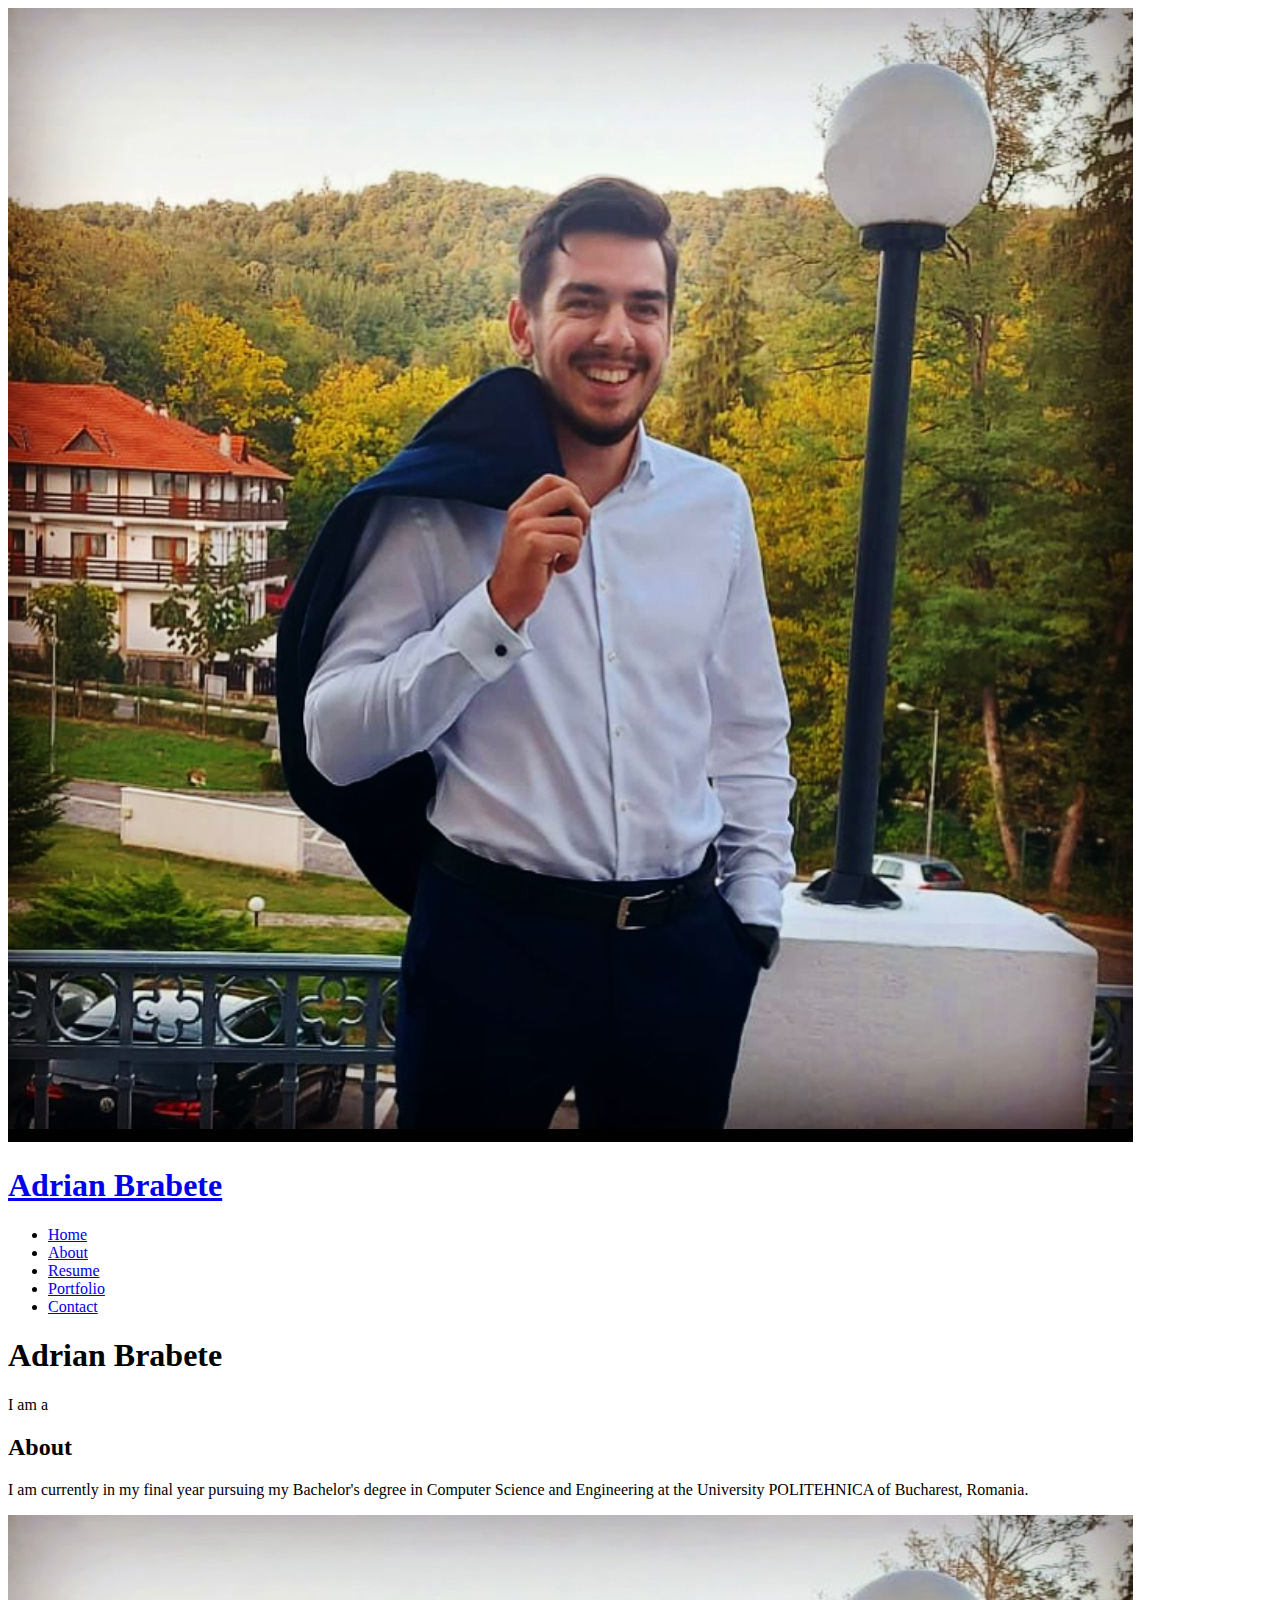
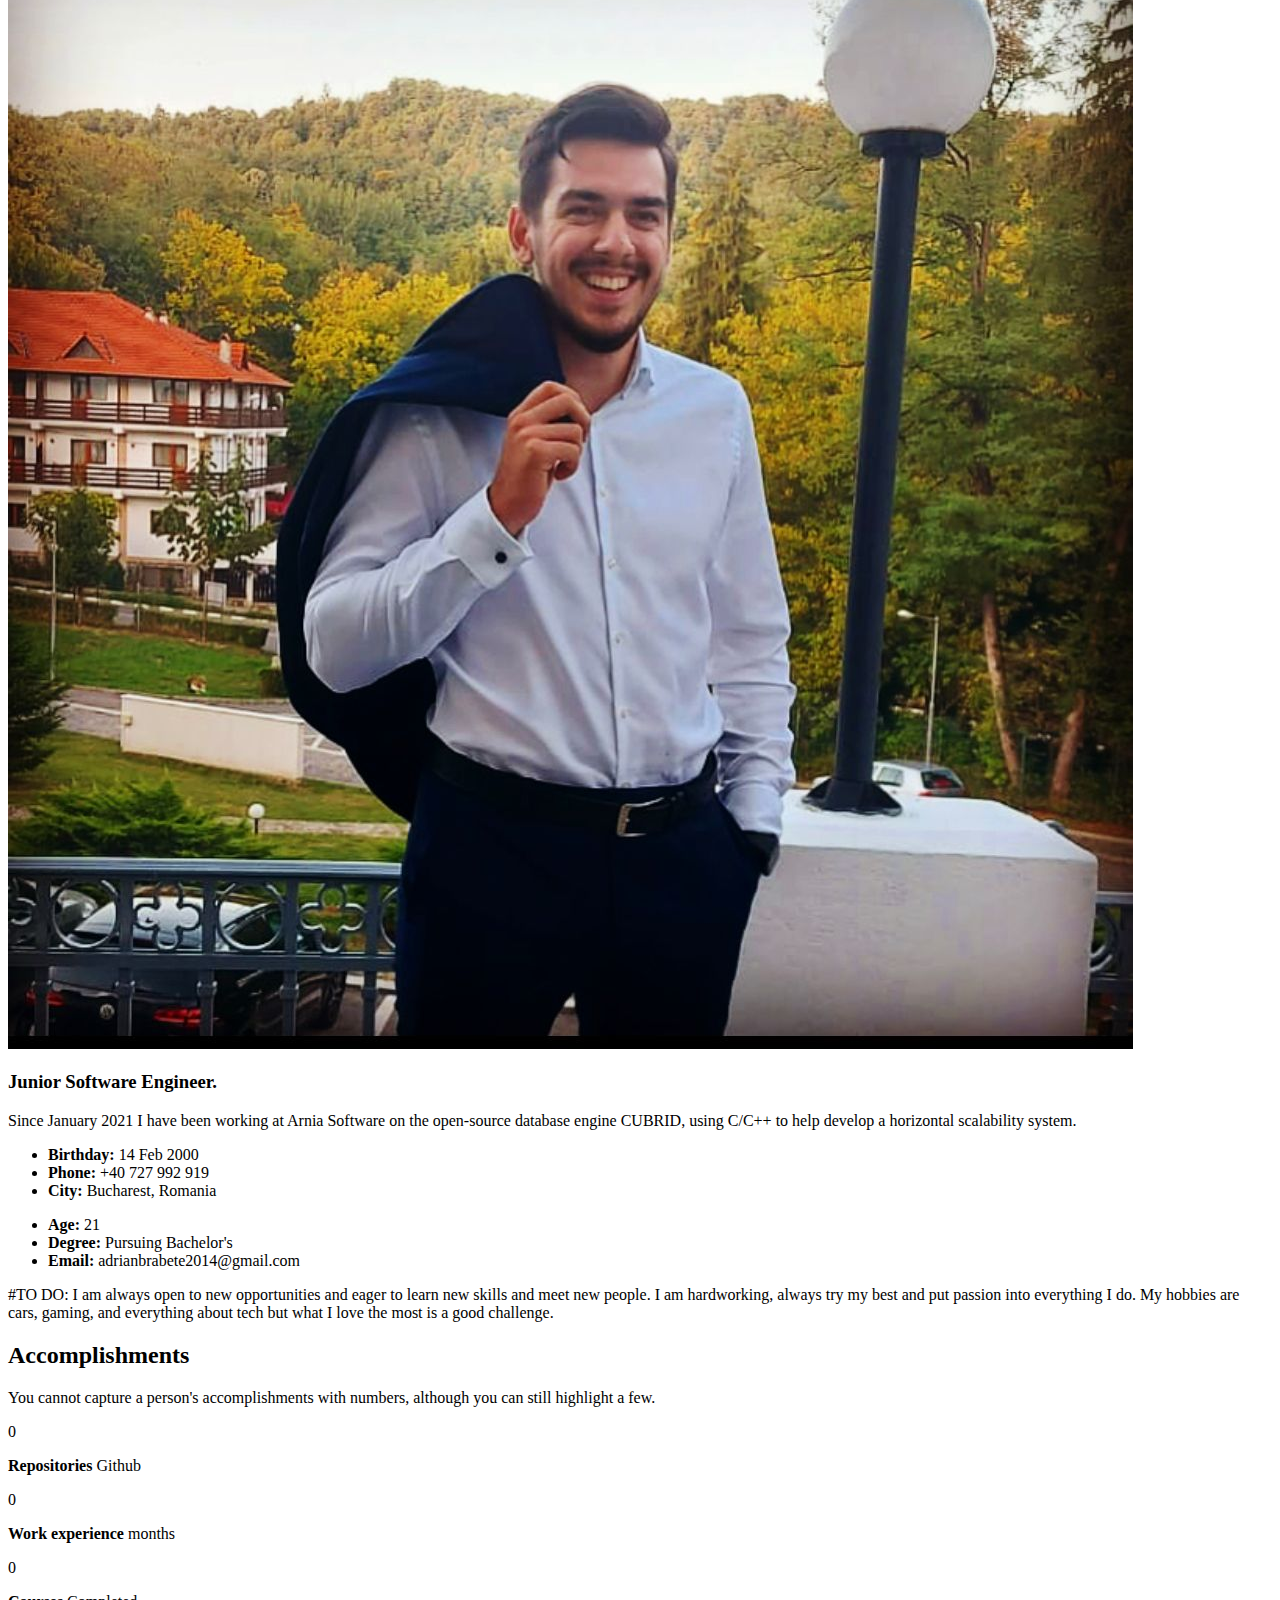
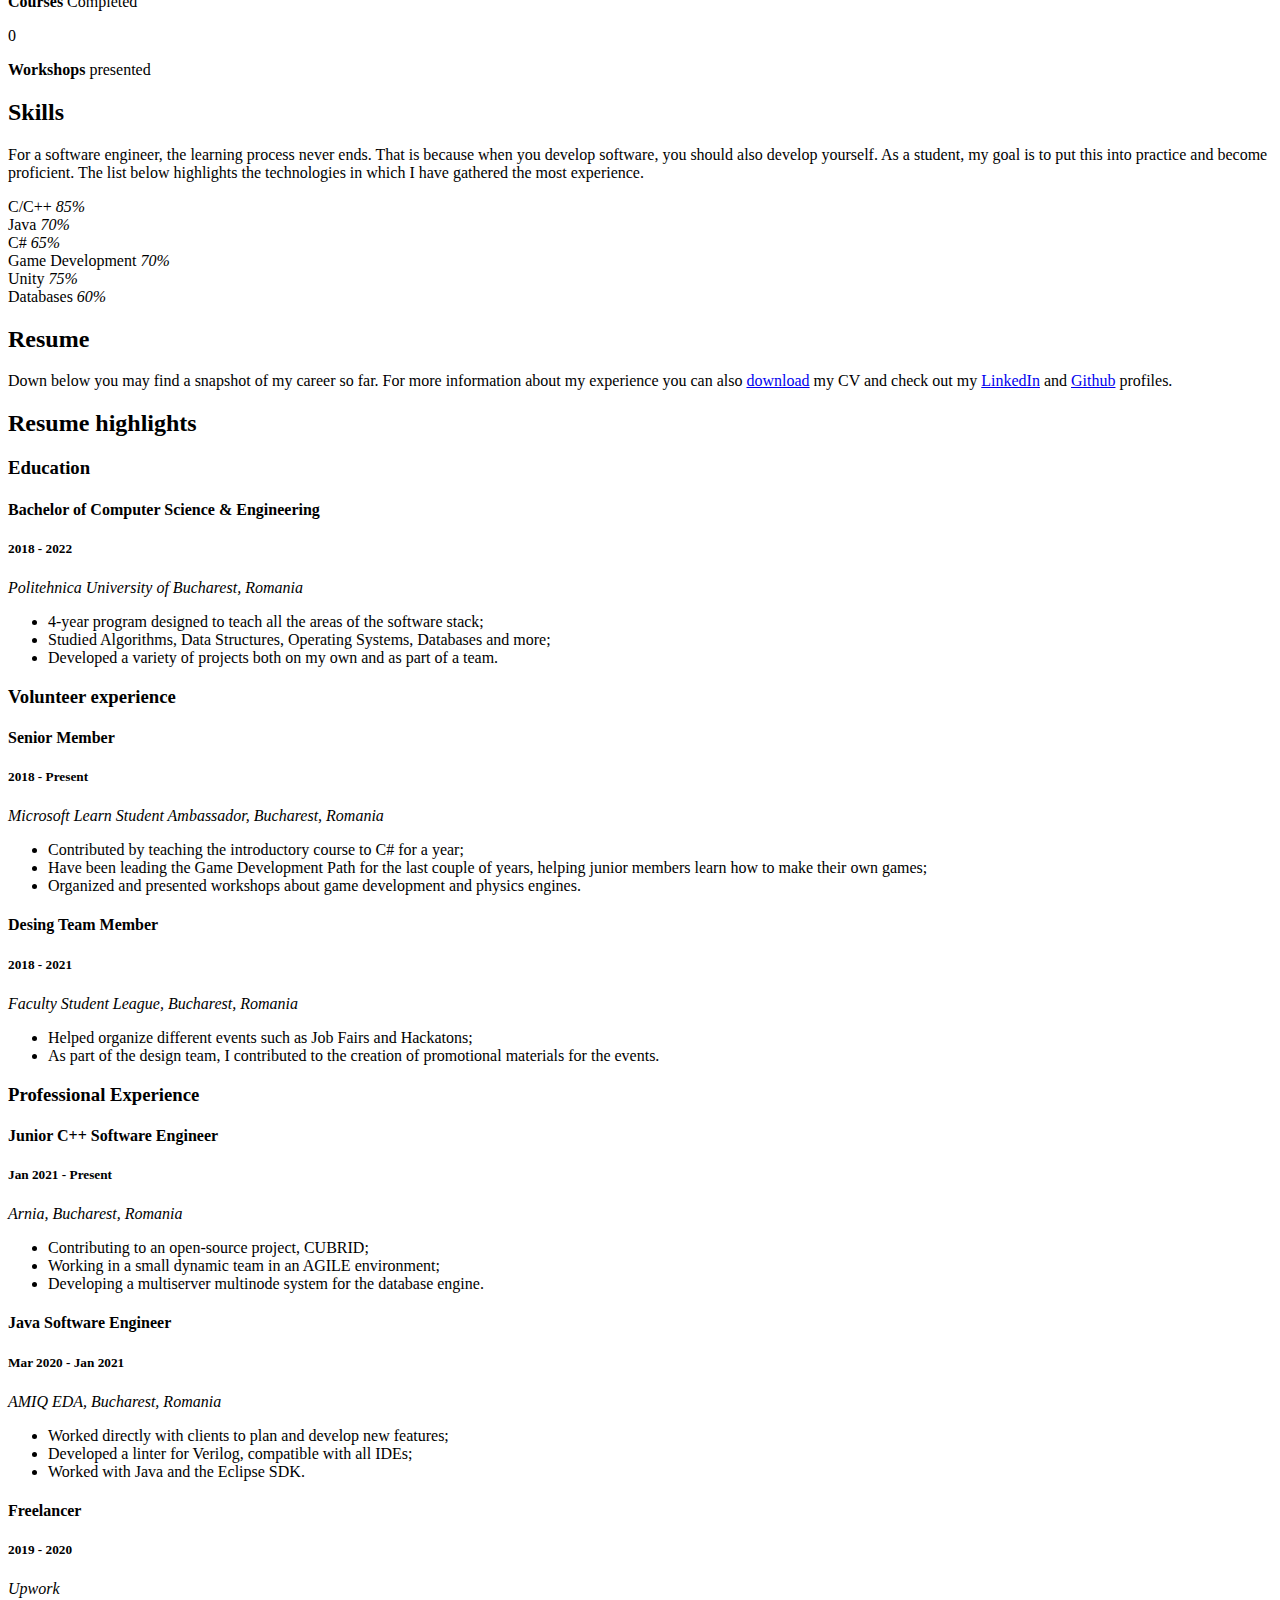
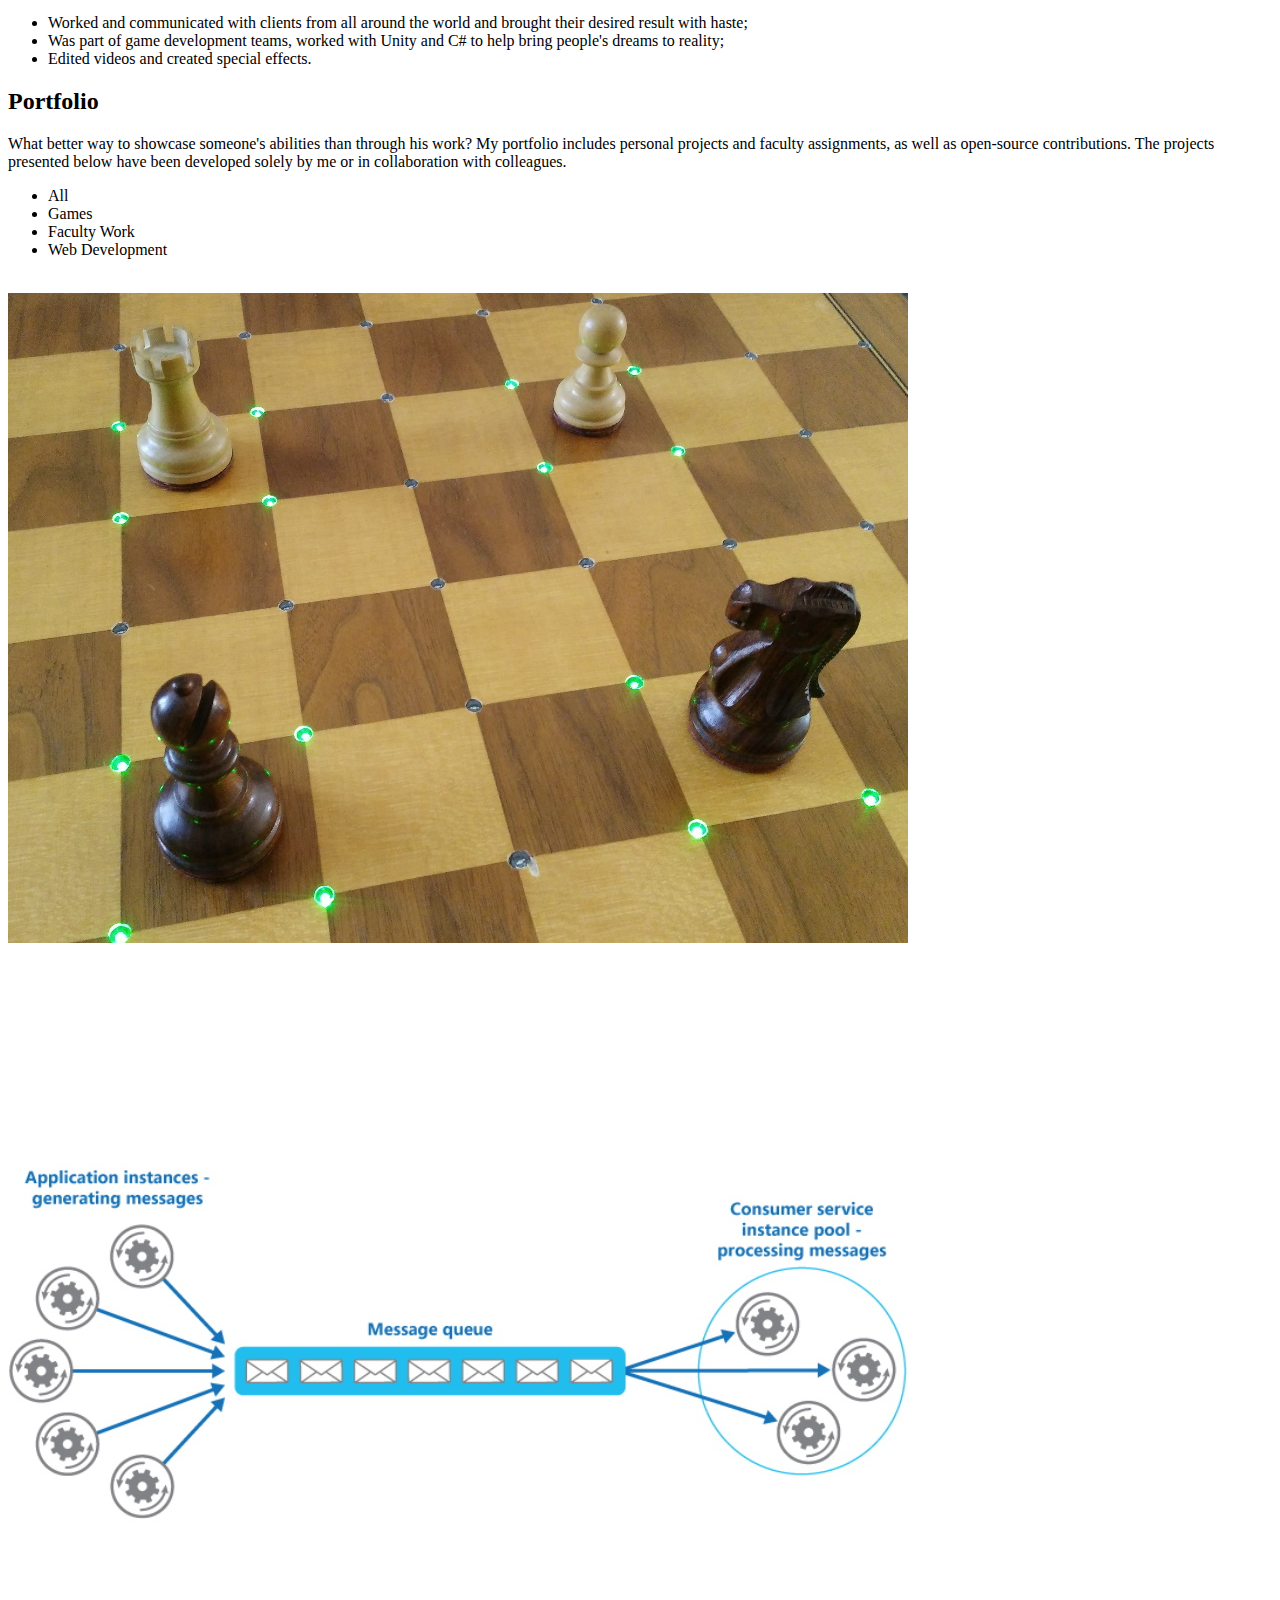
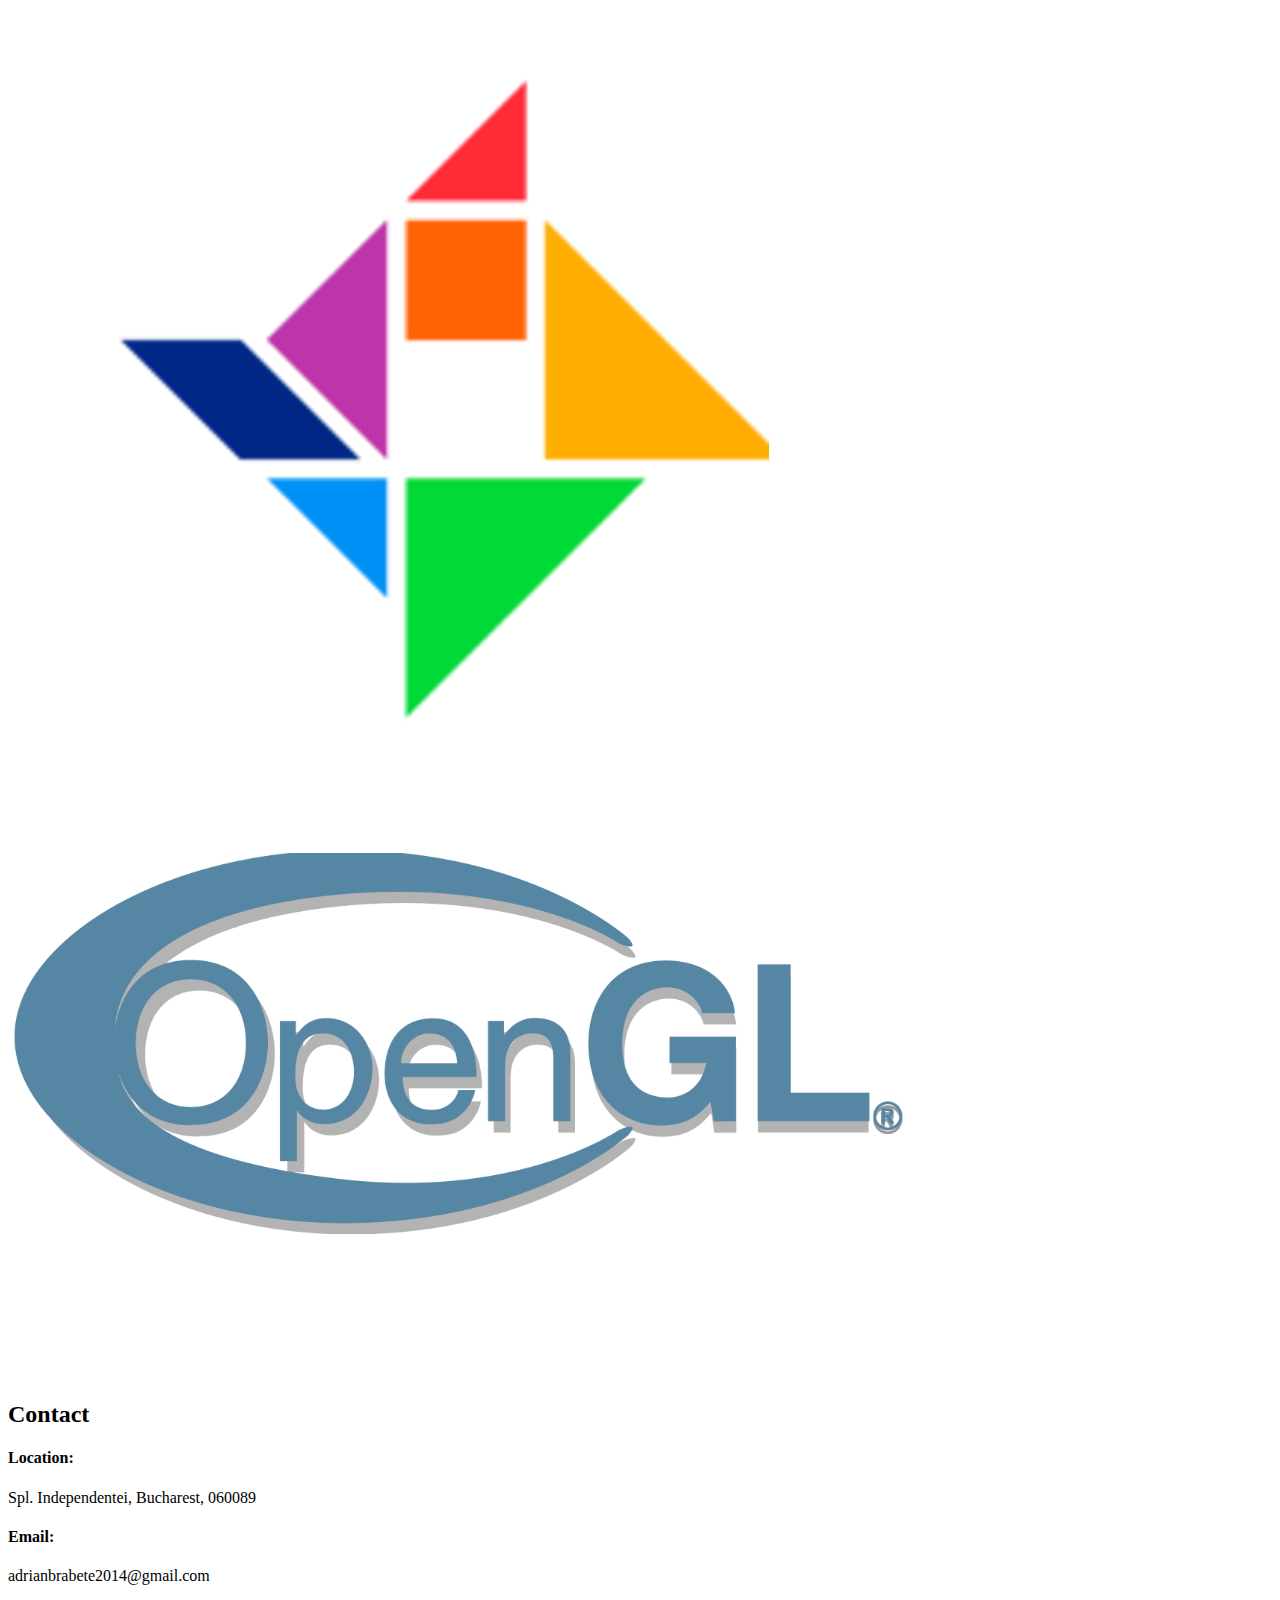
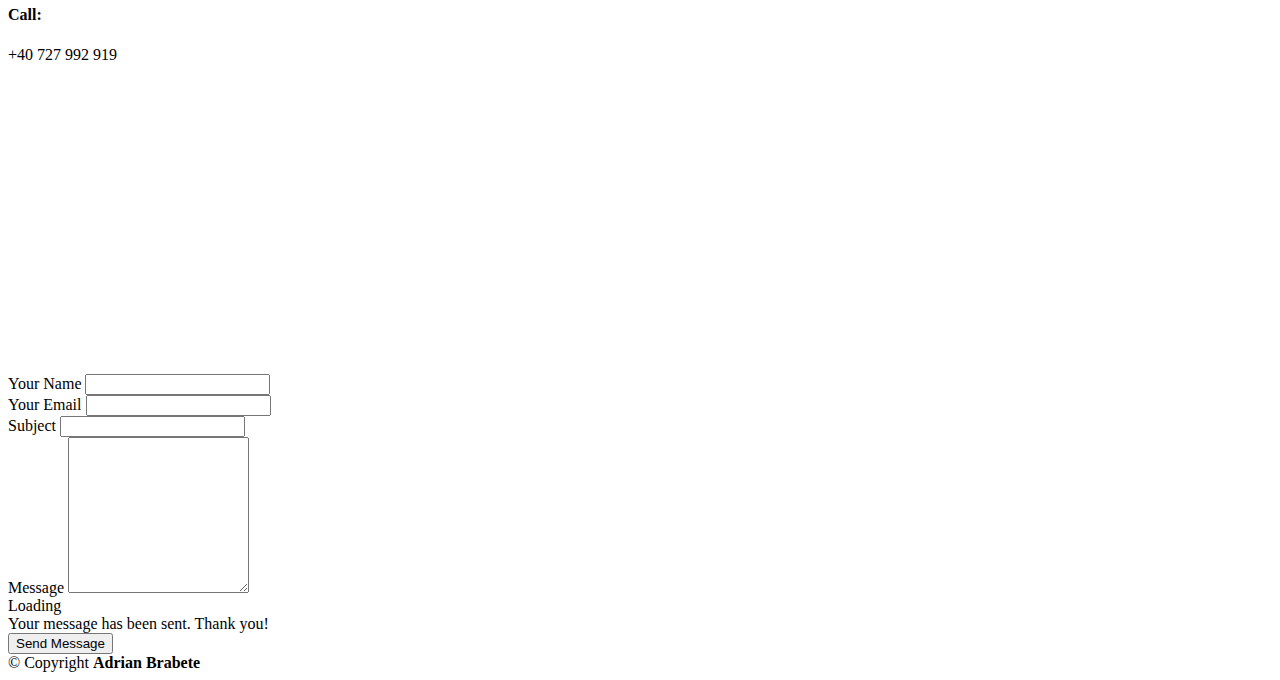
==== index.html @ 3d40b178 "fixed texts and changed email in contact section" ====
<!DOCTYPE html>
<html lang="en">

<head>
  <meta charset="utf-8">
  <meta content="width=device-width, initial-scale=1.0" name="viewport">

  <title>Adrian Brabete</title>
  <meta content="" name="description">
  <meta content="Adrian Brabete" name="keywords">

  <!-- Favicons -->
  <link href="assets/img/favicon.png" rel="icon">
  <link href="assets/img/apple-touch-icon.png" rel="apple-touch-icon">

  <!-- Google Fonts -->
  <link
    href="https://fonts.googleapis.com/css?family=Open+Sans:300,300i,400,400i,600,600i,700,700i|Raleway:300,300i,400,400i,500,500i,600,600i,700,700i|Poppins:300,300i,400,400i,500,500i,600,600i,700,700i"
    rel="stylesheet">

  <!-- Vendor CSS Files -->
  <link href="assets/vendor/aos/aos.css" rel="stylesheet">
  <link href="assets/vendor/bootstrap/css/bootstrap.min.css" rel="stylesheet">
  <link href="assets/vendor/bootstrap-icons/bootstrap-icons.css" rel="stylesheet">
  <link href="assets/vendor/boxicons/css/boxicons.min.css" rel="stylesheet">
  <link href="assets/vendor/glightbox/css/glightbox.min.css" rel="stylesheet">
  <link href="assets/vendor/swiper/swiper-bundle.min.css" rel="stylesheet">

  <!-- Template Main CSS File -->
  <link href="assets/css/style.css" rel="stylesheet">

  <!-- =======================================================
  * Template Name: iPortfolio - v3.3.0
  * Template URL: https://bootstrapmade.com/iportfolio-bootstrap-portfolio-websites-template/
  * Author: BootstrapMade.com
  * License: https://bootstrapmade.com/license/
  ======================================================== -->
</head>

<body>

  <!-- ======= Mobile nav toggle button ======= -->
  <i class="bi bi-list mobile-nav-toggle d-xl-none"></i>

  <!-- ======= Header ======= -->
  <header id="header">
    <div class="d-flex flex-column">

      <div class="profile">
        <img src="assets/img/profile_2.jpeg" alt="" class="img-fluid rounded-circle">
        <h1 class="text-light"><a href="index.html">Adrian Brabete</a></h1>
        <div class="social-links mt-3 text-center">
          <a href="https://www.youtube.com/channel/UCytnobqCagu2CzGz-PeX3Ag" class="youtube"><i
              class="bx bxl-youtube"></i></a>
          <a href="https://github.com/SexySparrow" class="Github"><i class="bx bxl-github"></i></a>
          <a href="https://www.linkedin.com/in/adrian-brabete/" class="linkedin"><i class="bx bxl-linkedin"></i></a>
        </div>
      </div>

      <nav id="navbar" class="nav-menu navbar">
        <ul>
          <li><a href="#hero" class="nav-link scrollto active"><i class="bx bx-home"></i> <span>Home</span></a></li>
          <li><a href="#about" class="nav-link scrollto"><i class="bx bx-user"></i> <span>About</span></a></li>
          <li><a href="#resume" class="nav-link scrollto"><i class="bx bx-file-blank"></i> <span>Resume</span></a></li>
          <li><a href="#portfolio" class="nav-link scrollto"><i class="bx bx-book-content"></i>
              <span>Portfolio</span></a></li>
          <li><a href="#contact" class="nav-link scrollto"><i class="bx bx-envelope"></i> <span>Contact</span></a></li>
        </ul>
      </nav><!-- .nav-menu -->
    </div>
  </header><!-- End Header -->

  <!-- ======= Hero Section ======= -->
  <section id="hero" class="d-flex flex-column justify-content-center align-items-center">
    <div class="hero-container" data-aos="fade-in">
      <h1>Adrian Brabete</h1>
      <p>I am a <span class="typed"
          data-typed-items="Software Engineer, Game Developer, Freelancer, Student, Microsoft Learn Student Ambassador"></span>
      </p>
    </div>
  </section><!-- End Hero -->

  <main id="main">

    <!-- ======= About Section ======= -->
    <section id="about" class="about">
      <div class="container">

        <div class="section-title">
          <h2>About</h2>
          <p>I am currently in my final year pursuing my Bachelor's degree in Computer Science and Engineering at the
            University POLITEHNICA of Bucharest, Romania.</p>
        </div>

        <div class="row">
          <div class="col-lg-4" data-aos="fade-right">
            <img src="assets/img/profile_2.jpeg" class="img-fluid" alt="">
          </div>
          <div class="col-lg-8 pt-4 pt-lg-0 content" data-aos="fade-left">
            <h3>Junior Software Engineer.</h3>
            <p class="fst-italic">
              Since January 2021 I have been working at Arnia Software on the open-source database engine CUBRID, using
              C/C++ to help develop a horizontal scalability system.
            </p>
            <div class="row">
              <div class="col-lg-6">
                <ul>
                  <li><i class="bi bi-chevron-right"></i> <strong>Birthday:</strong> <span>14 Feb 2000</span></li>
                  <li><i class="bi bi-chevron-right"></i> <strong>Phone:</strong> <span>+40 727 992 919</span></li>
                  <li><i class="bi bi-chevron-right"></i> <strong>City:</strong> <span>Bucharest, Romania</span></li>
                </ul>
              </div>
              <div class="col-lg-6">
                <ul>
                  <li><i class="bi bi-chevron-right"></i> <strong>Age:</strong> <span>21</span></li>
                  <li><i class="bi bi-chevron-right"></i> <strong>Degree:</strong> <span>Pursuing Bachelor's</span></li>
                  <li><i class="bi bi-chevron-right"></i> <strong>Email:</strong>
                    <span>adrianbrabete2014@gmail.com</span>
                  </li>
                </ul>
              </div>
            </div>
            <p>
              #TO DO: I am always open to new opportunities and eager to learn new skills and meet new people. I am
              hardworking,
              always try my best and put passion into everything I do. My hobbies are cars, gaming, and everything about
              tech but what I love the most is a good challenge.
            </p>
          </div>
        </div>

      </div>
    </section><!-- End About Section -->

    <!-- ======= Facts Section ======= -->
    <section id="facts" class="facts">
      <div class="container">

        <div class="section-title">
          <h2>Accomplishments</h2>
          <p>You cannot capture a person's accomplishments with numbers, although you can still highlight a few.</p>
        </div>

        <div class="row no-gutters">

          <div class="col-lg-3 col-md-6 d-md-flex align-items-md-stretch" data-aos="fade-up">
            <div class="count-box">
              <i class="bi bi-github"></i>
              <span data-purecounter-start="0" data-purecounter-end="21" data-purecounter-duration="100"
                class="purecounter"></span>
              <p><strong>Repositories</strong> Github</p>
            </div>
          </div>

          <div class="col-lg-3 col-md-6 d-md-flex align-items-md-stretch" data-aos="fade-up" data-aos-delay="100">
            <div class="count-box">
              <i class="bi bi-laptop"></i>
              <span data-purecounter-start="0" data-purecounter-end="20" data-purecounter-duration="10"
                class="purecounter"></span>
              <p><strong>Work experience</strong> months</p>
            </div>
          </div>

          <div class="col-lg-3 col-md-6 d-md-flex align-items-md-stretch" data-aos="fade-up" data-aos-delay="200">
            <div class="count-box">
              <i class="bi bi-paperclip"></i>
              <span data-purecounter-start="0" data-purecounter-end="22" data-purecounter-duration="10"
                class="purecounter"></span>
              <p><strong>Courses</strong> Completed</p>
            </div>
          </div>

          <div class="col-lg-3 col-md-6 d-md-flex align-items-md-stretch" data-aos="fade-up" data-aos-delay="300">
            <div class="count-box">
              <i class="bi bi-people"></i>
              <span data-purecounter-start="0" data-purecounter-end="3" data-purecounter-duration="100"
                class="purecounter"></span>
              <p><strong>Workshops</strong> presented</p>
            </div>
          </div>

        </div>

      </div>
    </section><!-- End Facts Section -->

    <!-- ======= Skills Section ======= -->
    <section id="skills" class="skills section-bg">
      <div class="container">

        <div class="section-title">
          <h2>Skills</h2>
          <p>For a software engineer, the learning process never ends. That is because when you develop software,
            you should also develop yourself. As a student, my goal is to put this into practice and become proficient.
            The list below highlights the technologies in which I have gathered the most experience.</p>
        </div>

        <div class="row skills-content">

          <div class="col-lg-6" data-aos="fade-up">

            <div class="progress">
              <span class="skill">C/C++ <i class="val">85%</i></span>
              <div class="progress-bar-wrap">
                <div class="progress-bar" role="progressbar" aria-valuenow="85" aria-valuemin="0" aria-valuemax="100">
                </div>
              </div>
            </div>

            <div class="progress">
              <span class="skill">Java <i class="val">70%</i></span>
              <div class="progress-bar-wrap">
                <div class="progress-bar" role="progressbar" aria-valuenow="70" aria-valuemin="0" aria-valuemax="100">
                </div>
              </div>
            </div>

            <div class="progress">
              <span class="skill">C# <i class="val">65%</i></span>
              <div class="progress-bar-wrap">
                <div class="progress-bar" role="progressbar" aria-valuenow="65" aria-valuemin="0" aria-valuemax="100">
                </div>
              </div>
            </div>

          </div>

          <div class="col-lg-6" data-aos="fade-up" data-aos-delay="100">

            <div class="progress">
              <span class="skill">Game Development <i class="val">70%</i></span>
              <div class="progress-bar-wrap">
                <div class="progress-bar" role="progressbar" aria-valuenow="70" aria-valuemin="0" aria-valuemax="100">
                </div>
              </div>
            </div>

            <div class="progress">
              <span class="skill">Unity <i class="val">75%</i></span>
              <div class="progress-bar-wrap">
                <div class="progress-bar" role="progressbar" aria-valuenow="75" aria-valuemin="0" aria-valuemax="100">
                </div>
              </div>
            </div>

            <div class="progress">
              <span class="skill">Databases <i class="val">60%</i></span>
              <div class="progress-bar-wrap">
                <div class="progress-bar" role="progressbar" aria-valuenow="60" aria-valuemin="0" aria-valuemax="100">
                </div>
              </div>
            </div>

          </div>

        </div>

      </div>
    </section><!-- End Skills Section -->

    <!-- ======= Resume Section ======= -->
    <section id="resume" class="resume">
      <div class="container">

        <div class="section-title">
          <h2>Resume</h2>
          <p>Down below you may find a snapshot of my career so far. For more information about my experience you can
            also <a
              href="assets/documents/Brabete_Adrian_Resume.pdf">download</a>
            my CV and check out my <a href="https://www.linkedin.com/in/adrian-brabete/">LinkedIn</a> and <a
              href="https://github.com/SexySparrow">Github</a> profiles. </p>
        </div>

        <div class="section-title">
          <h2>Resume highlights</h2>
          <div class="row">
            <div class="col-lg-6" data-aos="fade-up">

              <h3 class="resume-title">Education</h3>
              <div class="resume-item">
                <h4>Bachelor of Computer Science &amp; Engineering</h4>
                <h5>2018 - 2022</h5>
                <p><em>Politehnica University of Bucharest, Romania</em></p>
                  <ul>
                    <li>4-year program designed to teach all the areas of the software stack;</li>
                    <li>Studied Algorithms, Data Structures, Operating Systems, Databases and more;</li>
                    <li>Developed a variety of projects both on my own and as part of a team.</li>
                  </ul>
              </div>

              <h3 class="resume-title">Volunteer experience</h3>
              <div class="resume-item">
                <h4>Senior Member</h4>
                <h5>2018 - Present</h5>
                <p><em>Microsoft Learn Student Ambassador, Bucharest, Romania</em></p>
                <ul>
                  <li>Contributed by teaching the introductory course to C# for a year;</li>
                  <li>Have been leading the Game Development Path for the last couple of years, helping junior members learn
                    how to make their own games;</li>
                  <li>Organized and presented workshops about game development and physics engines.</li>
                </ul>
              </div>
              <div class="resume-item">
                <h4>Desing Team Member</h4>
                <h5>2018 - 2021</h5>
                <p><em>Faculty Student League, Bucharest, Romania</em></p>
                <ul>
                  <li>Helped organize different events such as Job Fairs and Hackatons;
                  </li>
                  <li>As part of the design team, I contributed to the creation of promotional materials for the events.
                  </li>
                </ul>
              </div>
            </div>
            <div class="col-lg-6" data-aos="fade-up" data-aos-delay="100">
              <h3 class="resume-title">Professional Experience</h3>
              <div class="resume-item">
                <h4>Junior C++ Software Engineer</h4>
                <h5>Jan 2021 - Present</h5>
                <p><em>Arnia, Bucharest, Romania</em></p>
                <ul>
                  <li>Contributing to an open-source project, CUBRID; </li>
                  <li>Working in a small dynamic team in an AGILE environment; </li>
                  <li>Developing a multiserver multinode system for the database engine. </li>
                </ul>
              </div>
              <div class="resume-item">
                <h4>Java Software Engineer</h4>
                <h5>Mar 2020 - Jan 2021</h5>
                <p><em>AMIQ EDA, Bucharest, Romania</em></p>
                <ul>
                  <li>Worked directly with clients to plan and develop new features; </li>
                  <li>Developed a linter for Verilog, compatible with all IDEs;</li>
                  <li>Worked with Java and the Eclipse SDK. </li>
                </ul>
              </div>
              <div class="resume-item">
                <h4>Freelancer</h4>
                <h5>2019 - 2020</h5>
                <p><em>Upwork</em></p>
                <ul>
                  <li>Worked and communicated with clients from all around the world and brought their desired result with haste; </li>
                  <li>Was part of game development teams, worked with Unity and C# to help bring people's dreams to reality;</li>
                  <li>Edited videos and created special effects.</li>
                </ul>
              </div>
            </div>
          </div>
        </div>

      </div>
    </section><!-- End Resume Section -->

    <!-- ======= Portfolio Section ======= -->
    <section id="portfolio" class="portfolio section-bg">
      <div class="container">

        <div class="section-title">
          <h2>Portfolio</h2>
          <p>What better way to showcase someone's abilities than through his work?
             My portfolio includes personal projects and faculty assignments, as well as open-source contributions.
              The projects presented below have been developed solely by me or in collaboration with colleagues.</p>
        </div>

        <div class="row" data-aos="fade-up">
          <div class="col-lg-12 d-flex justify-content-center">
            <ul id="portfolio-flters">
              <li data-filter="*" class="filter-active">All</li>
              <li data-filter=".filter-game">Games</li>
              <li data-filter=".filter-faculty">Faculty Work</li>
              <li data-filter=".filter-web">Web Development</li>
            </ul>
          </div>
        </div>

        <div class="row portfolio-container" data-aos="fade-up" data-aos-delay="100">

          <div class="col-lg-4 col-md-6 portfolio-item filter-game">
            <div class="portfolio-wrap">
              <img src="assets/img/portfolio/portfolio-1.jpg" class="img-fluid" alt="">
              <div class="portfolio-links">
                <a href="https://github.com/SexySparrow/Stalingrad" title="Stalingrad Game, available on Github"><i
                    class="bx bxl-github"></i></a>
                <a href="stalingrad.html" title="More Details"><i class="bx bx-link"></i></a>
              </div>
            </div>
          </div>

          <div class="col-lg-4 col-md-6 portfolio-item filter-faculty">
            <div class="portfolio-wrap">
              <img src="assets/img/portfolio/portfolio-2.jpg" class="img-fluid" alt="">
              <div class="portfolio-links">
                <a href="https://github.com/SexySparrow/Chess-Bot" title="JAVA CHESS BOT, available on Github"><i
                    class="bx bxl-github"></i></a>
                <a href="java_chess.html" title="More Details"><i class="bx bx-link"></i></a>
              </div>
            </div>
          </div>

          <div class="col-lg-4 col-md-6 portfolio-item filter-faculty filter-game">
            <div class="portfolio-wrap">
              <img src="assets/img/portfolio/portfolio-3.jpg" class="img-fluid" alt="">
              <div class="portfolio-links">
                <a href="https://github.com/SexySparrow/FlappyBird" title="Flappy Bird, available on Github"><i
                    class="bx bxl-github"></i></a>
                <a href="Flappy Bird.html" title="More Details"><i class="bx bx-link"></i></a>
              </div>
            </div>
          </div>

          <div class="col-lg-4 col-md-6 portfolio-item filter-game filter-faculty">
            <div class="portfolio-wrap">
              <img src="assets/img/portfolio/portfolio-4.jpg" class="img-fluid" alt="">
              <div class="portfolio-links">
                <a href="https://github.com/SexySparrow/QuizGame" title="Quiz Game, available on Github"><i
                    class="bx bxl-github"></i></a>
                <a href="quiz_game.html" title="More Details"><i class="bx bx-link"></i></a>
              </div>
            </div>
          </div>

          <div class="col-lg-4 col-md-6 portfolio-item filter-faculty filter-web">
            <div class="portfolio-wrap">
              <img src="assets/img/portfolio/portfolio-5.jpg" class="img-fluid" alt="">
              <div class="portfolio-links">
                <a href="https://github.com/SexySparrow/HTTPLibraryClient"
                  title="HTTP Library Client, available on Github"><i class="bx bxl-github"></i></a>
                <a href="HTTP.html" title="More Details"><i class="bx bx-link"></i></a>
              </div>
            </div>
          </div>

          <div class="col-lg-4 col-md-6 portfolio-item filter-faculty filter-web">
            <div class="portfolio-wrap">
              <img src="assets/img/portfolio/portfolio-6.jpg" class="img-fluid" alt="">
              <div class="portfolio-links">
                <a href="https://github.com/SexySparrow/TCPSubscriberSystem"
                  title="TCP Subscriber, available on Github"><i class="bx bxl-github"></i></a>
                <a href="tcp-subscriber.html" title="More Details"><i class="bx bx-link"></i></a>
              </div>
            </div>
          </div>

          <div class="col-lg-4 col-md-6 portfolio-item filter-faculty">
            <div class="portfolio-wrap">
              <img src="assets/img/portfolio/portfolio-7.jpg" class="img-fluid" alt="">
              <div class="portfolio-links">
                <a href="https://github.com/SexySparrow/asc_tema1"
                  title="Multi Producer - Multi Consumer Marketplace, available on Github"><i
                    class="bx bxl-github"></i></a>
                <a href="mp-mc.html" title="More Details"><i class="bx bx-link"></i></a>
              </div>
            </div>
          </div>

          <div class="col-lg-4 col-md-6 portfolio-item filter-card">
            <div class="portfolio-wrap">
              <img src="assets/img/portfolio/portfolio-8.jpg" class="img-fluid" alt="">
              <div class="portfolio-links">
                <a href="https://github.com/CUBRID/cubrid" title="CUBRID, available on Github"><i
                    class="bx bxl-github"></i></a>
                <a href="cubrid.html" title="More Details"><i class="bx bx-link"></i></a>
              </div>
            </div>
          </div>

          <div class="col-lg-4 col-md-6 portfolio-item filter-game">
            <div class="portfolio-wrap">
              <img src="assets/img/portfolio/portfolio-9.jpg" class="img-fluid" alt="">
              <div class="portfolio-links">
                <a href="https://github.com/SexySparrow/OpenGL_Workshops_and_Games-main" title="OpenGL Games and Demos, available on Github"><i
                    class="bx bxl-github"></i></a>
                <a href="opengl.html" title="More Details"><i class="bx bx-link"></i></a>
              </div>
            </div>
          </div>

        </div>

      </div>
    </section><!-- End Portfolio Section -->

    <!-- ======= Contact Section ======= -->
    <section id="contact" class="contact">
      <div class="container">

        <div class="section-title">
          <h2>Contact</h2>
        </div>

        <div class="row" data-aos="fade-in">

          <div class="col-lg-5 d-flex align-items-stretch">
            <div class="info">
              <div class="address">
                <i class="bi bi-geo-alt"></i>
                <h4>Location:</h4>
                <p>Spl. Independentei, Bucharest, 060089</p>
              </div>

              <div class="email">
                <i class="bi bi-envelope"></i>
                <h4>Email:</h4>
                <p>adrianbrabete2014@gmail.com</p>
              </div>

              <div class="phone">
                <i class="bi bi-phone"></i>
                <h4>Call:</h4>
                <p>+40 727 992 919</p>
              </div>

              <iframe src="https://maps.google.com/maps?q=C%C4%83min%20P%205-6&t=&z=13&ie=UTF8&iwloc=&output=embed"
                frameborder="0" style="border:0; width: 100%; height: 290px;" allowfullscreen></iframe>
            </div>

          </div>

          <div class="col-lg-7 mt-5 mt-lg-0 d-flex align-items-stretch">
            <form action="forms/contact.php" method="post" role="form" class="php-email-form">
              <div class="row">
                <div class="form-group col-md-6">
                  <label for="name">Your Name</label>
                  <input type="text" name="name" class="form-control" id="name" required>
                </div>
                <div class="form-group col-md-6">
                  <label for="name">Your Email</label>
                  <input type="email" class="form-control" name="email" id="email" required>
                </div>
              </div>
              <div class="form-group">
                <label for="name">Subject</label>
                <input type="text" class="form-control" name="subject" id="subject" required>
              </div>
              <div class="form-group">
                <label for="name">Message</label>
                <textarea class="form-control" name="message" rows="10" required></textarea>
              </div>
              <div class="my-3">
                <div class="loading">Loading</div>
                <div class="error-message"></div>
                <div class="sent-message">Your message has been sent. Thank you!</div>
              </div>
              <div class="text-center"><button type="submit">Send Message</button></div>
            </form>
          </div>

        </div>

      </div>
    </section><!-- End Contact Section -->

  </main><!-- End #main -->

  <!-- ======= Footer ======= -->
  <footer id="footer">
    <div class="container">
      <div class="copyright">
        &copy; Copyright <strong><span>Adrian Brabete</span></strong>
      </div>
    </div>
  </footer><!-- End  Footer -->

  <a href="#" class="back-to-top d-flex align-items-center justify-content-center"><i
      class="bi bi-arrow-up-short"></i></a>

  <!-- Vendor JS Files -->
  <script src="assets/vendor/aos/aos.js"></script>
  <script src="assets/vendor/bootstrap/js/bootstrap.bundle.min.js"></script>
  <script src="assets/vendor/glightbox/js/glightbox.min.js"></script>
  <script src="assets/vendor/isotope-layout/isotope.pkgd.min.js"></script>
  <script src="assets/vendor/php-email-form/validate.js"></script>
  <script src="assets/vendor/purecounter/purecounter.js"></script>
  <script src="assets/vendor/swiper/swiper-bundle.min.js"></script>
  <script src="assets/vendor/typed.js/typed.min.js"></script>
  <script src="assets/vendor/waypoints/noframework.waypoints.js"></script>

  <!-- Template Main JS File -->
  <script src="assets/js/main.js"></script>

</body>

</html>
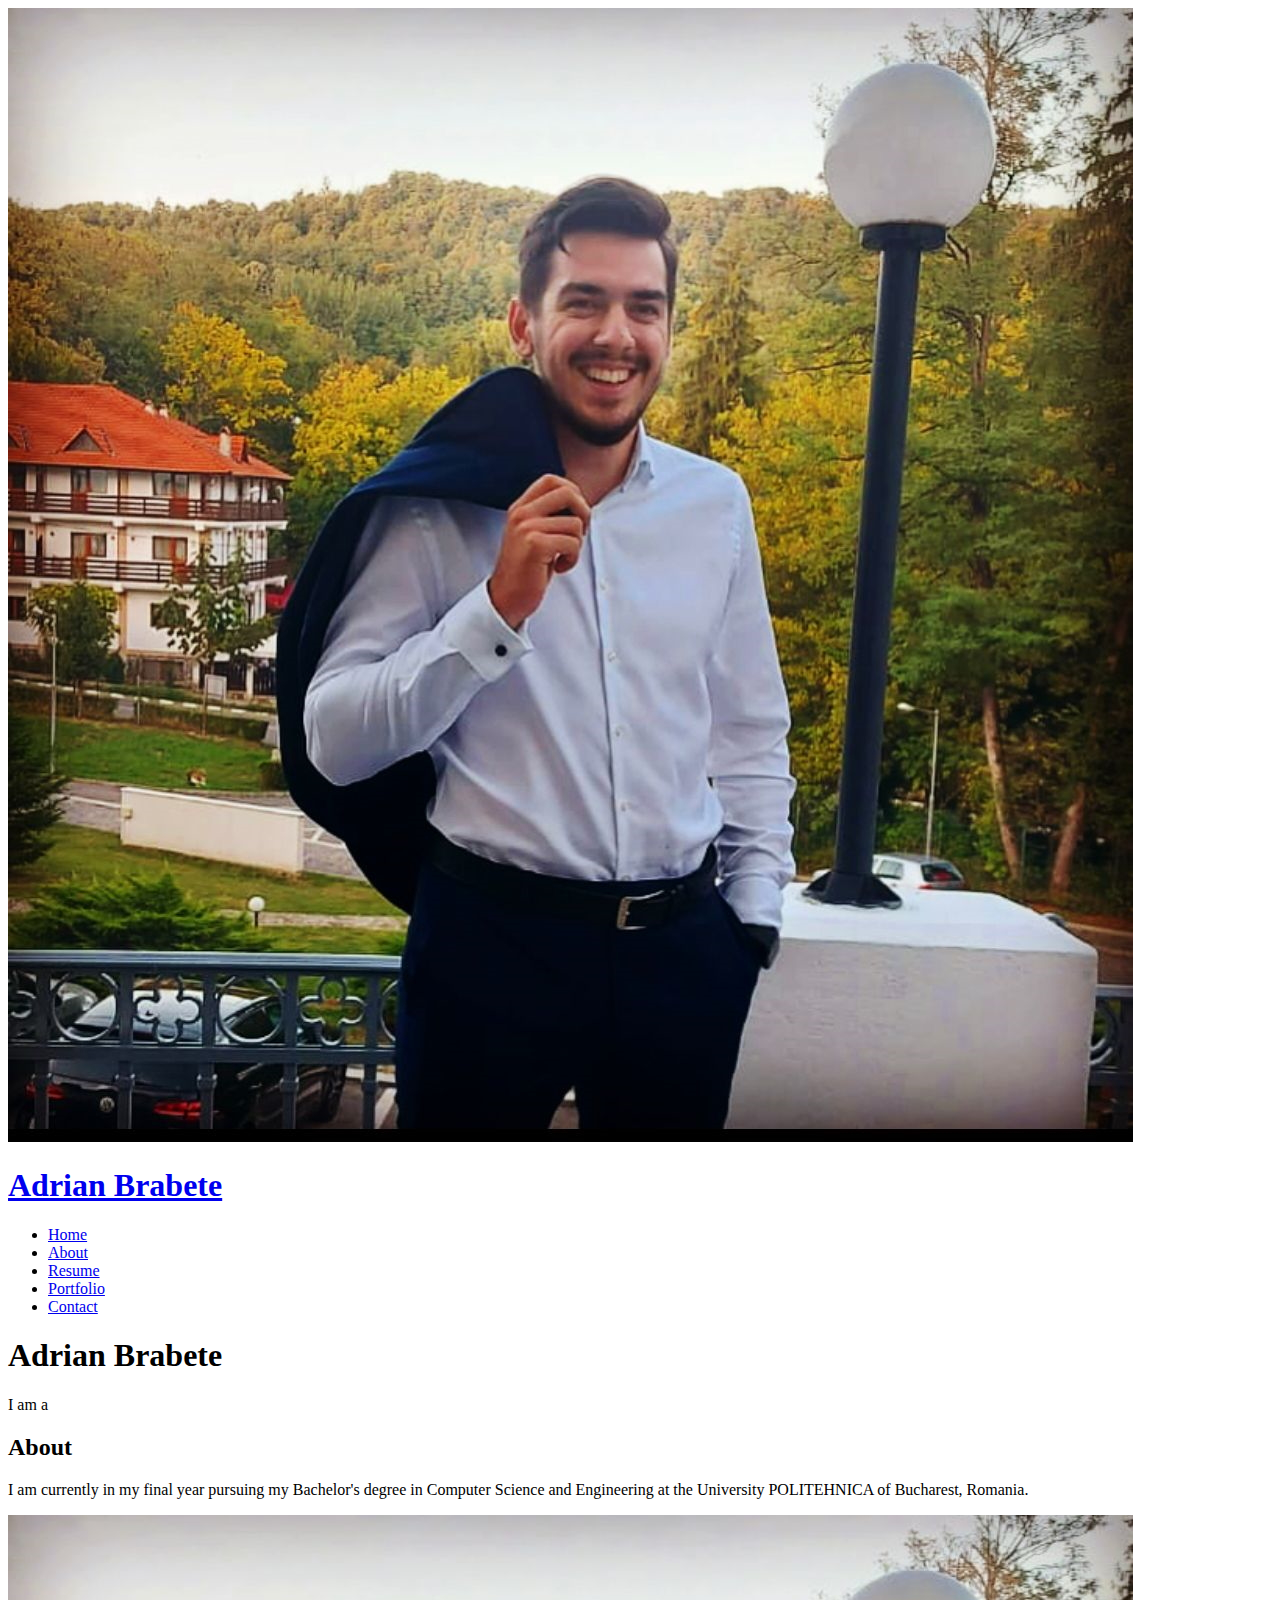
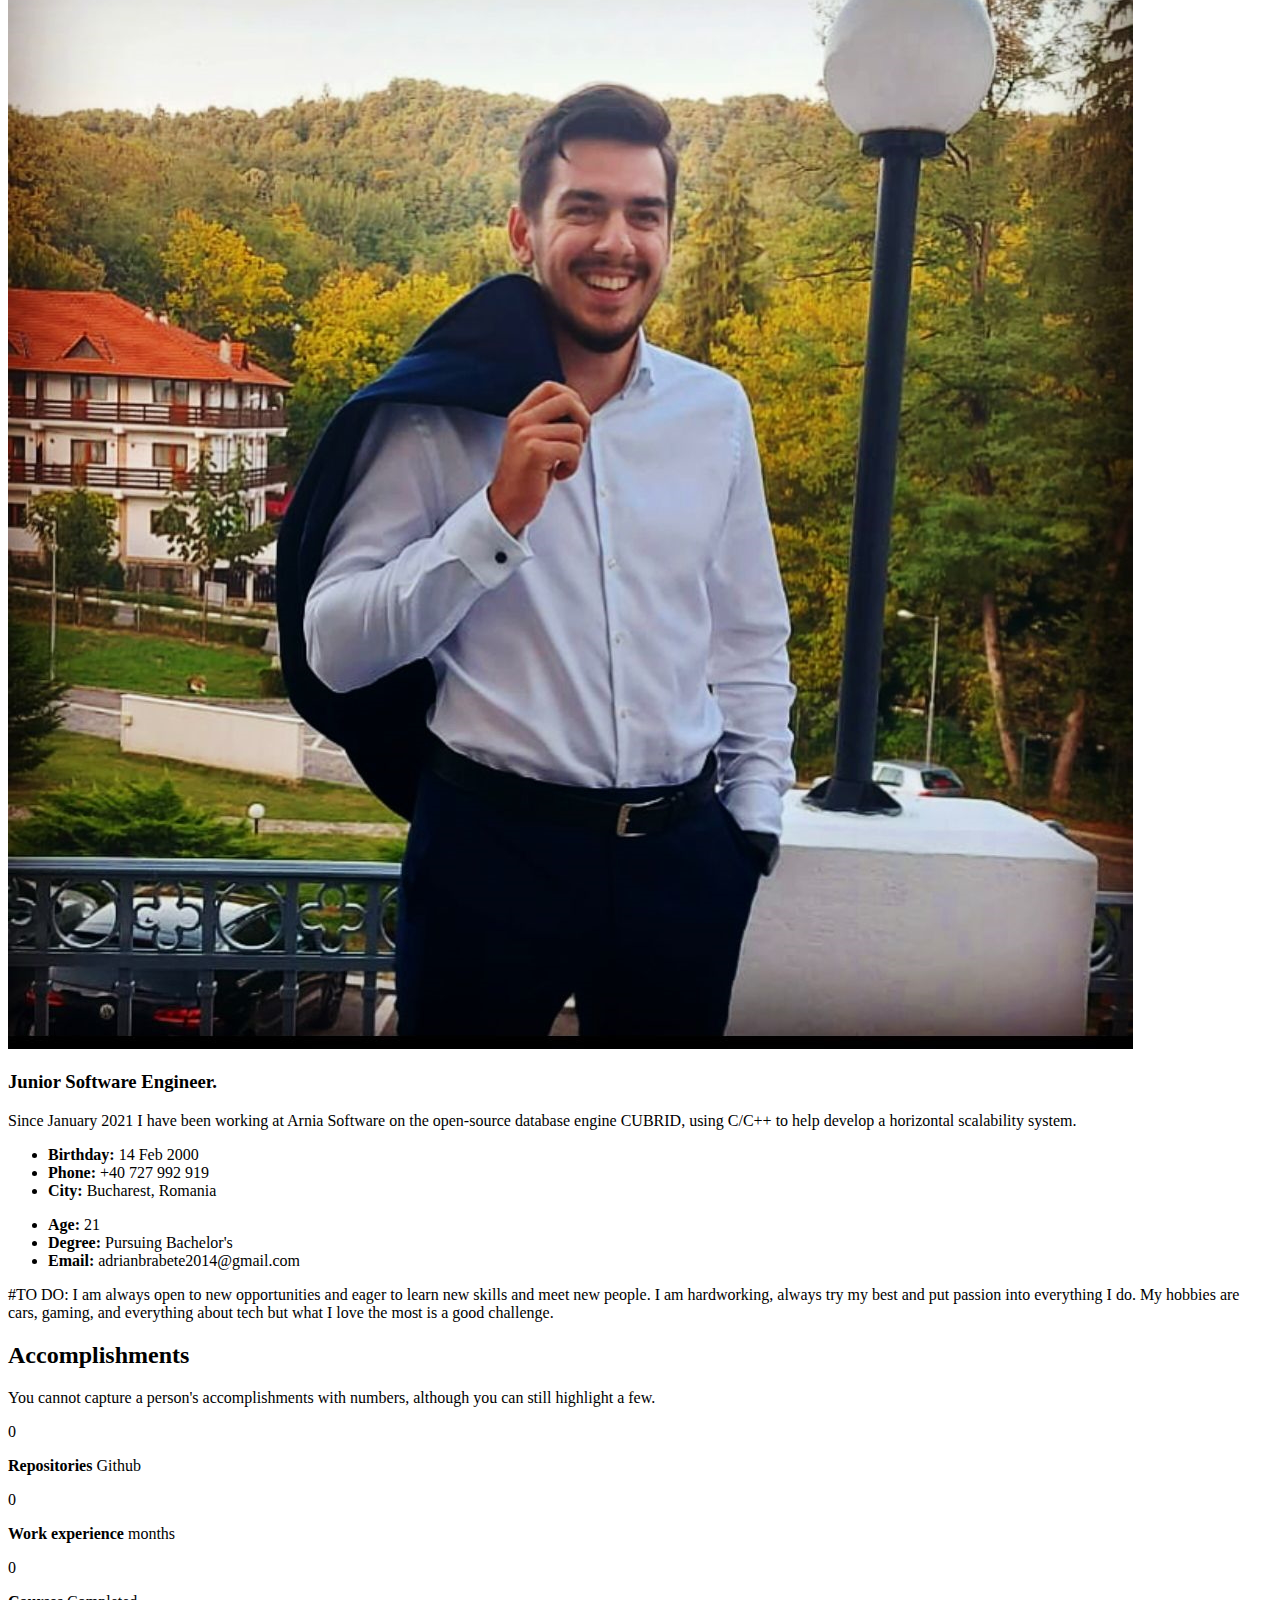
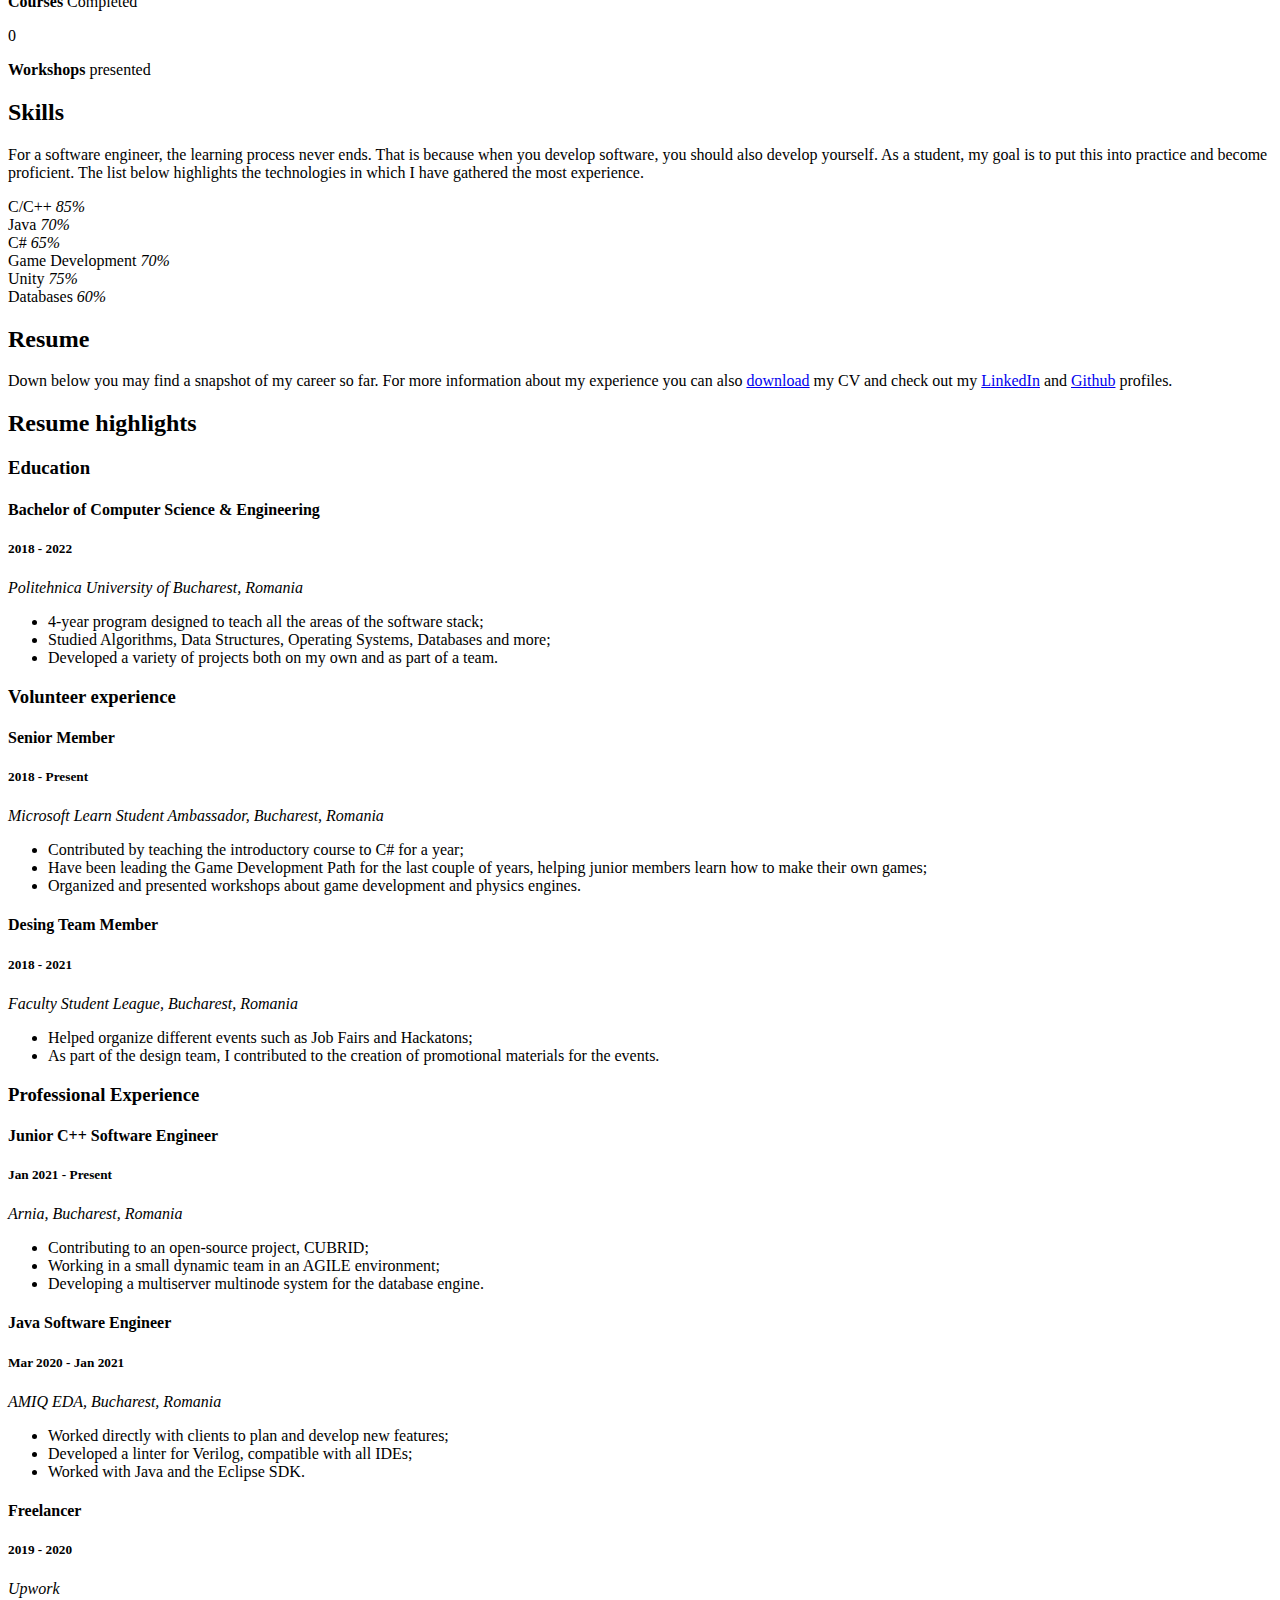
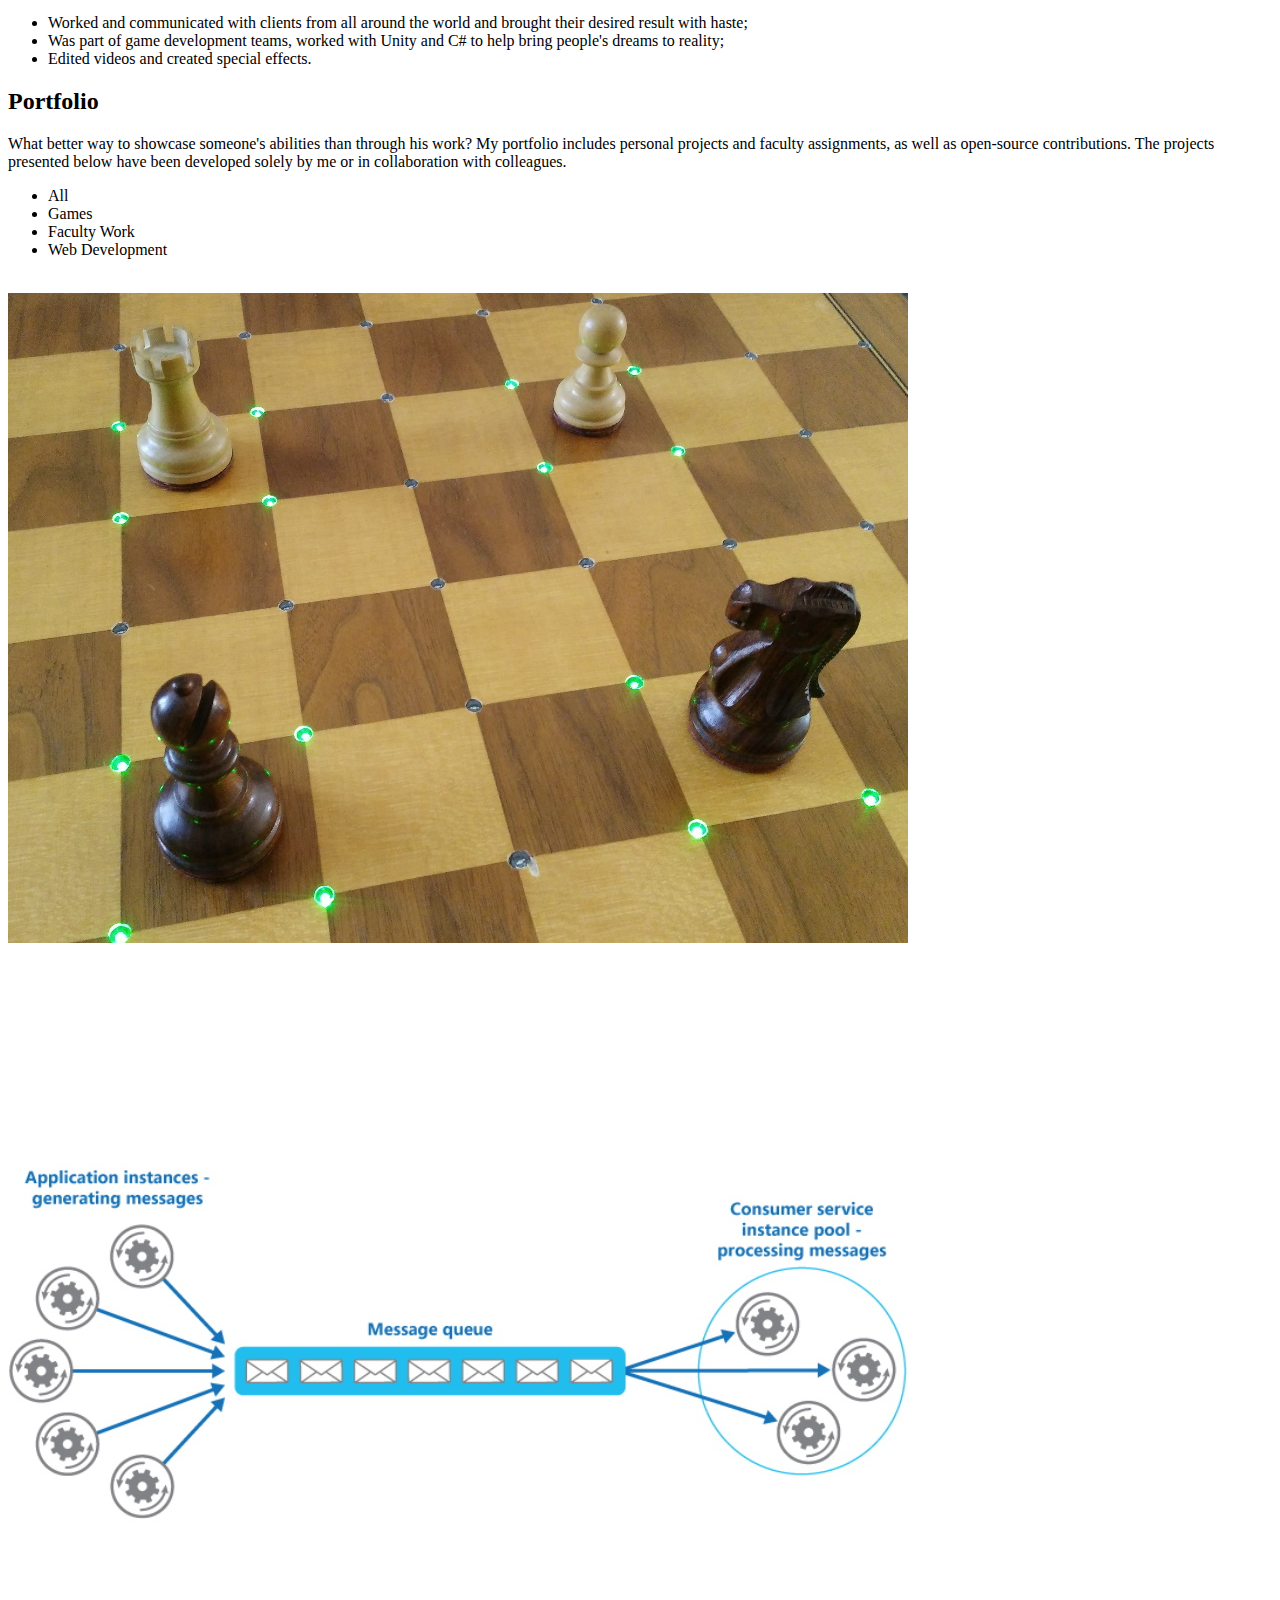
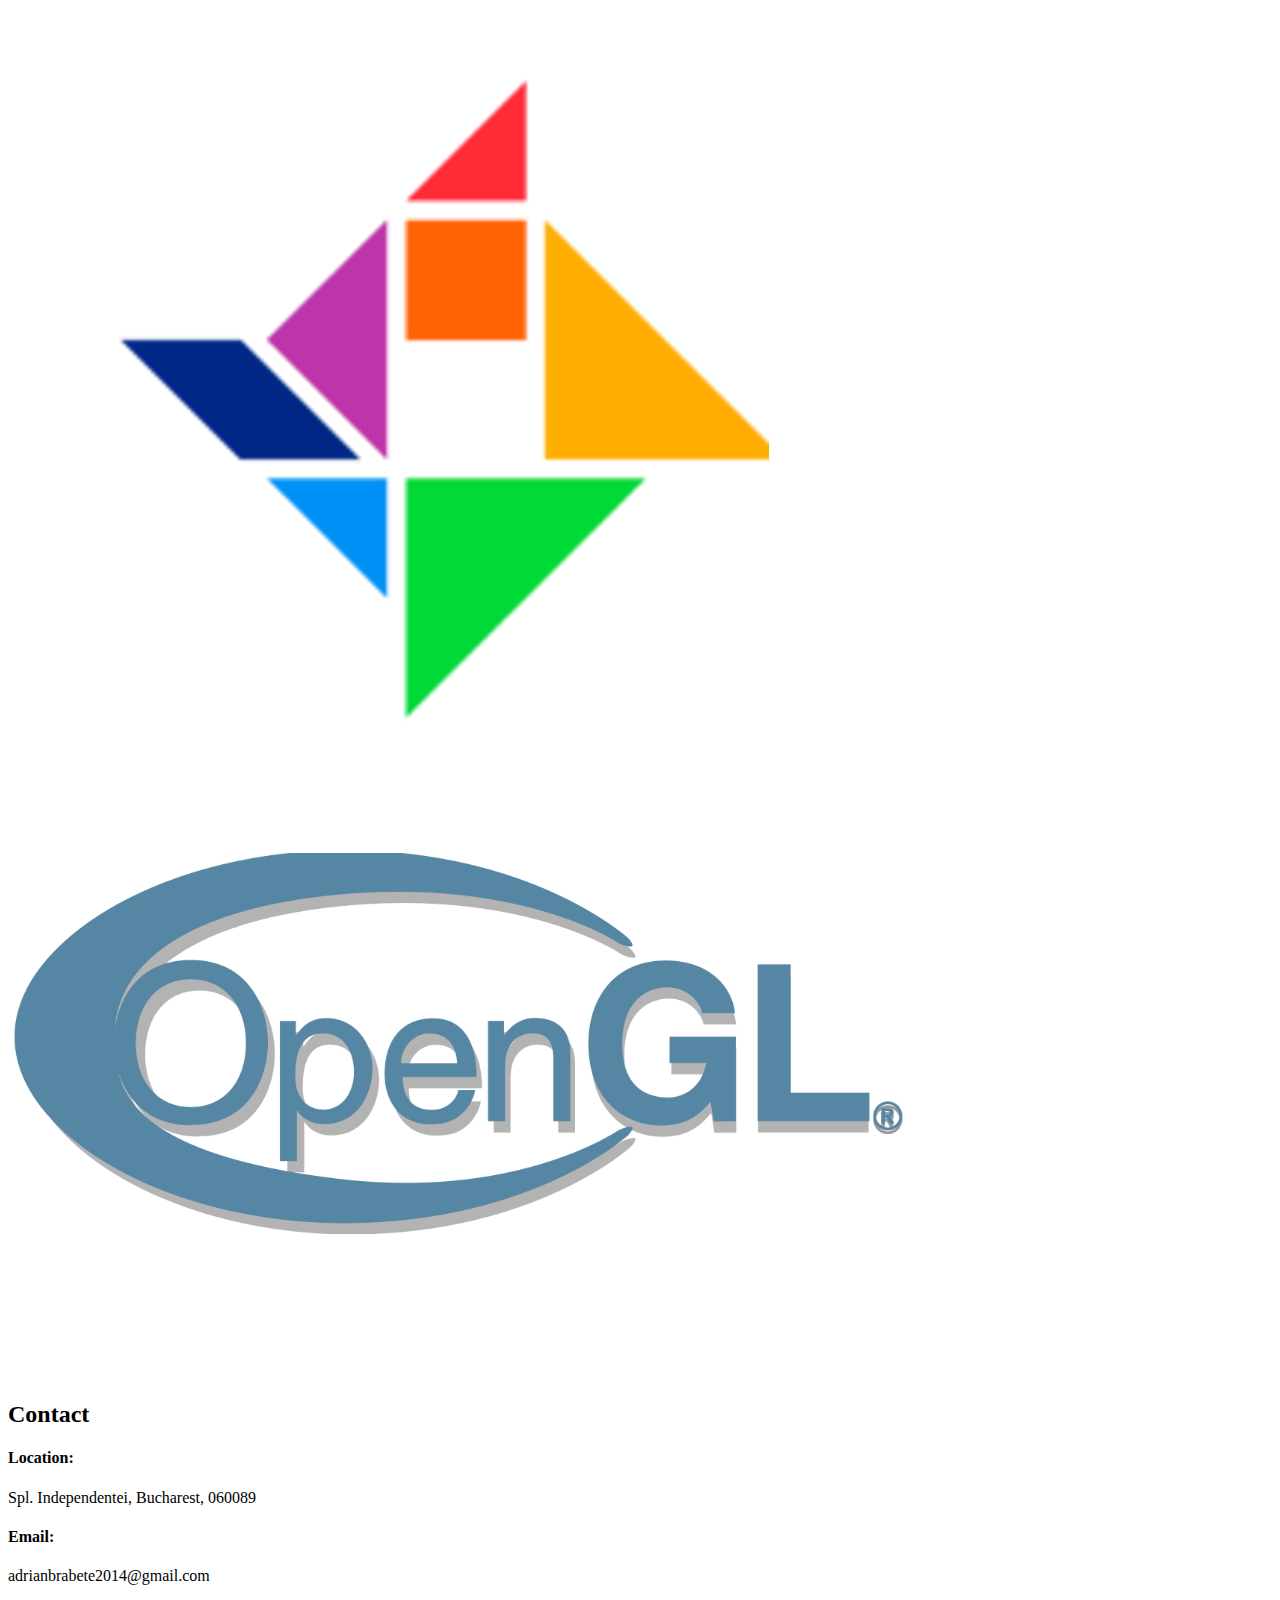
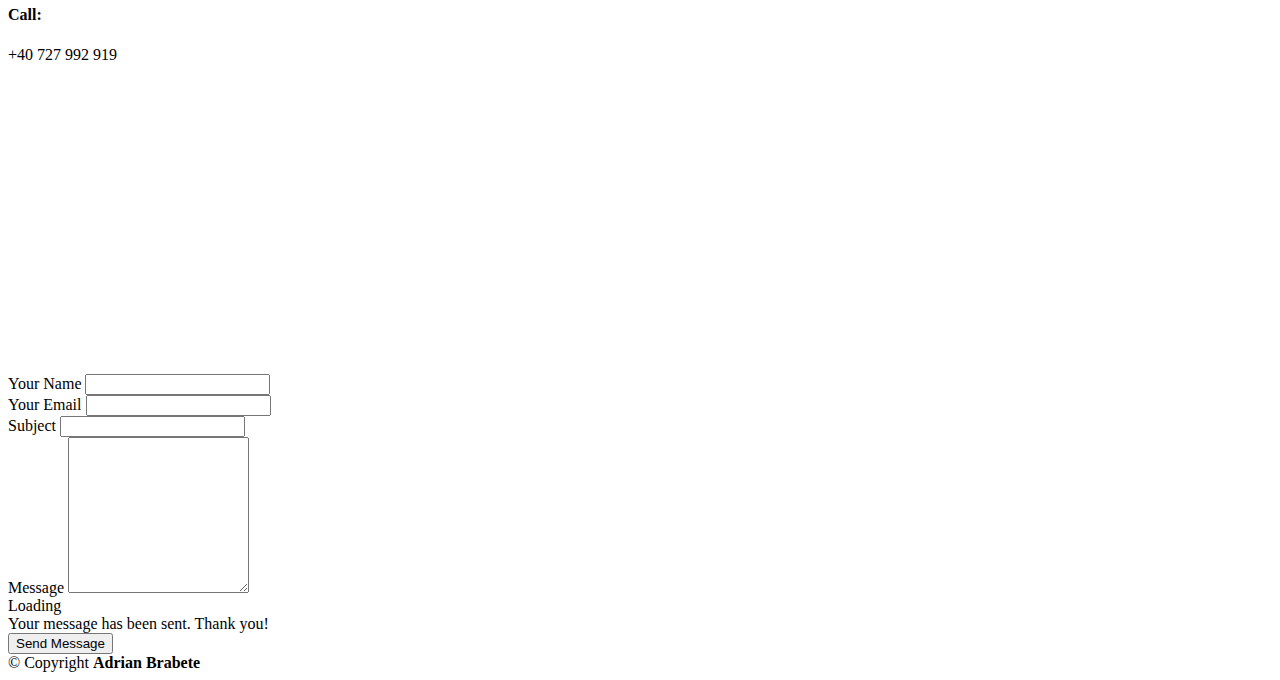
==== commit d2f17ffa: "img changes" ====
--- a/index.html
+++ b/index.html
@@ -47,7 +47,7 @@
     <div class="d-flex flex-column">
 
       <div class="profile">
-        <img src="assets/img/profile_2.jpeg" alt="" class="img-fluid rounded-circle">
+        <img src="assets/img/profile-img.jpg" alt="" class="img-fluid rounded-circle">
         <h1 class="text-light"><a href="index.html">Adrian Brabete</a></h1>
         <div class="social-links mt-3 text-center">
           <a href="https://www.youtube.com/channel/UCytnobqCagu2CzGz-PeX3Ag" class="youtube"><i
@@ -94,7 +94,7 @@
 
         <div class="row">
           <div class="col-lg-4" data-aos="fade-right">
-            <img src="assets/img/profile_2.jpeg" class="img-fluid" alt="">
+            <img src="assets/img/profile-img.jpg" class="img-fluid" alt="">
           </div>
           <div class="col-lg-8 pt-4 pt-lg-0 content" data-aos="fade-left">
             <h3>Junior Software Engineer.</h3>
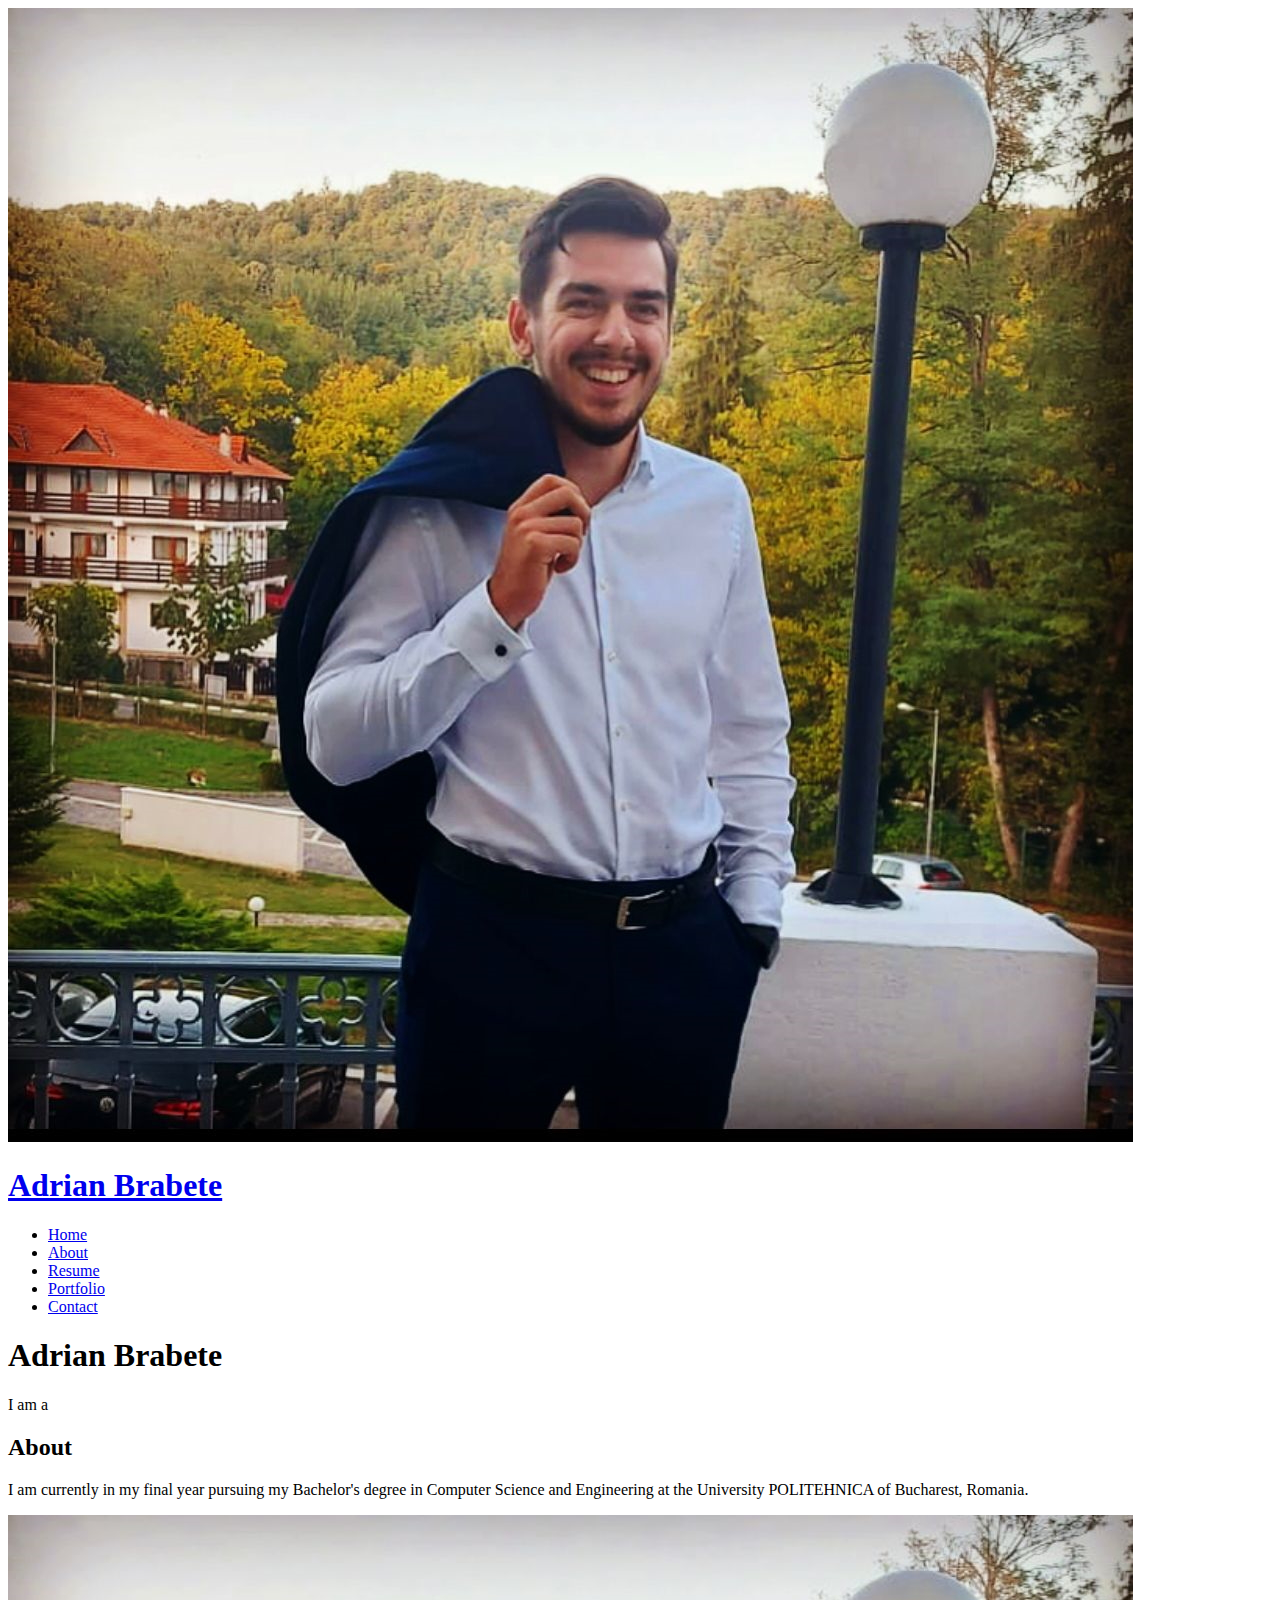
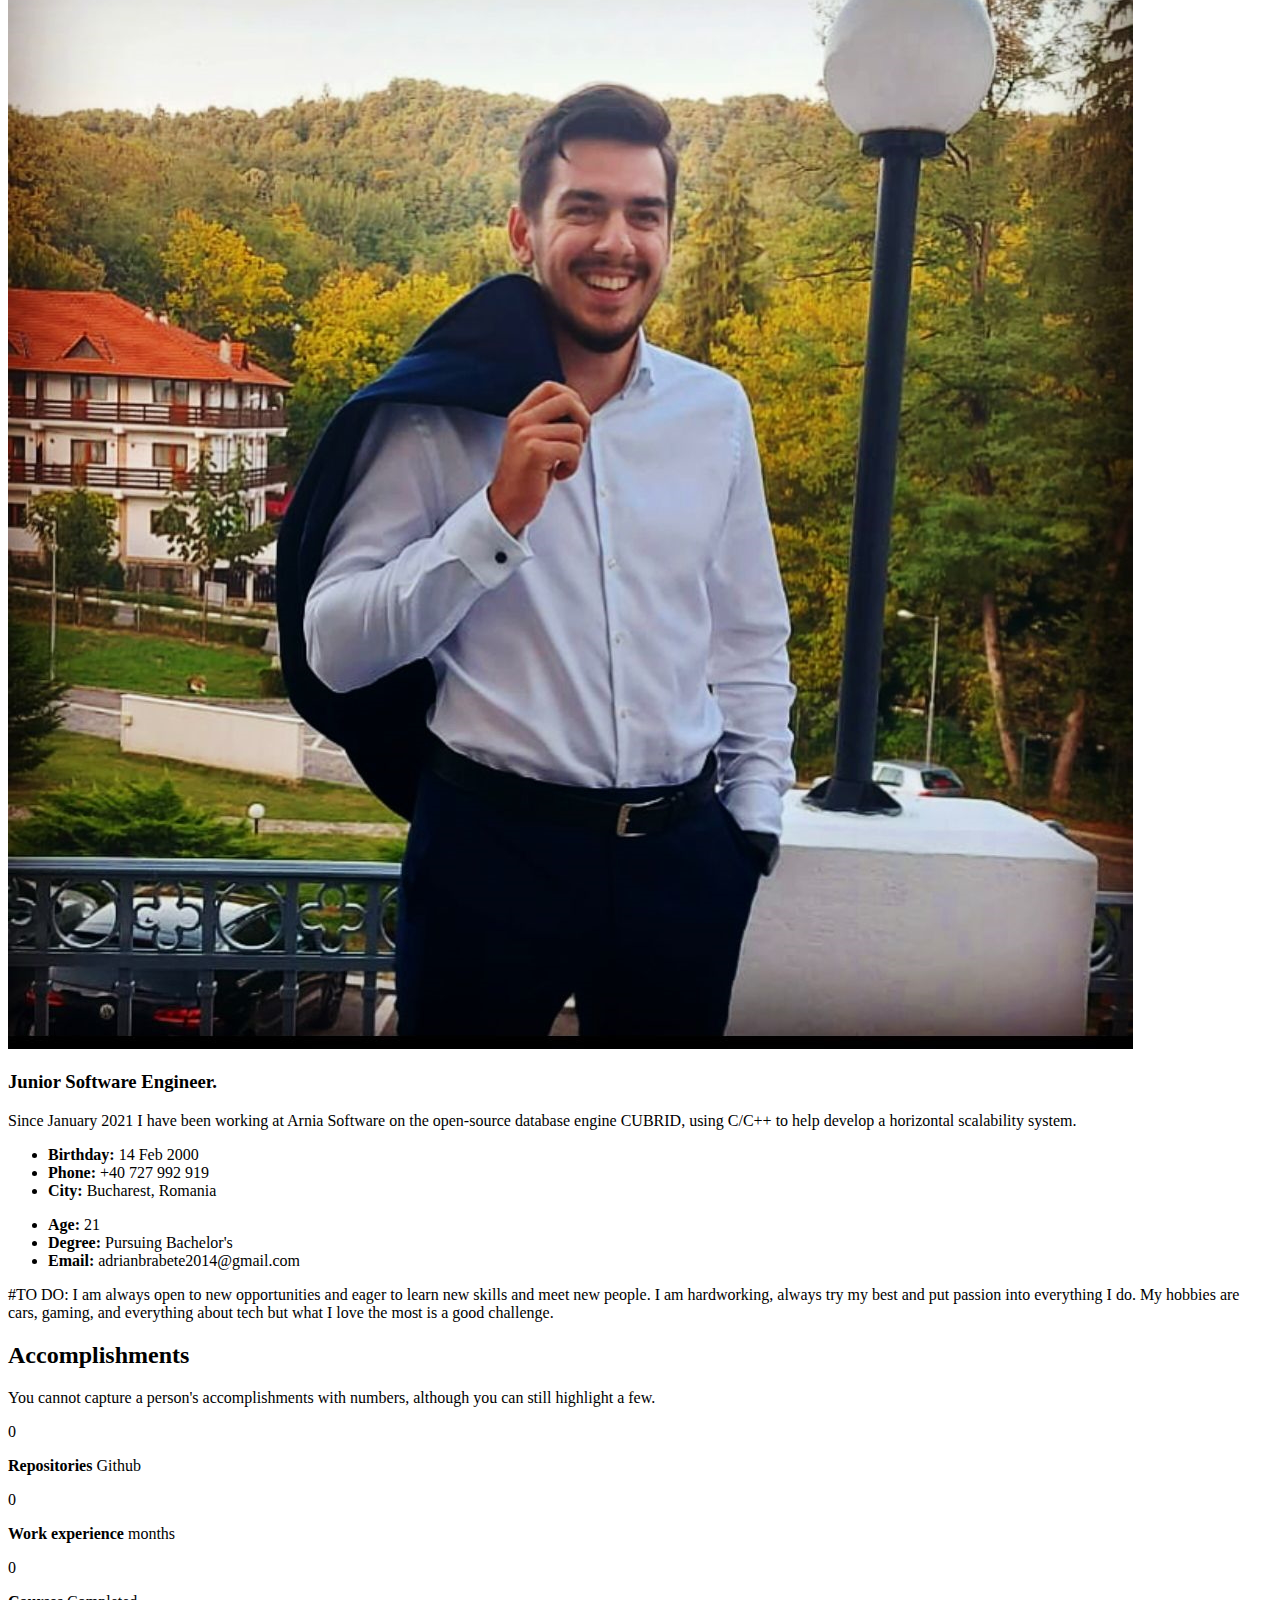
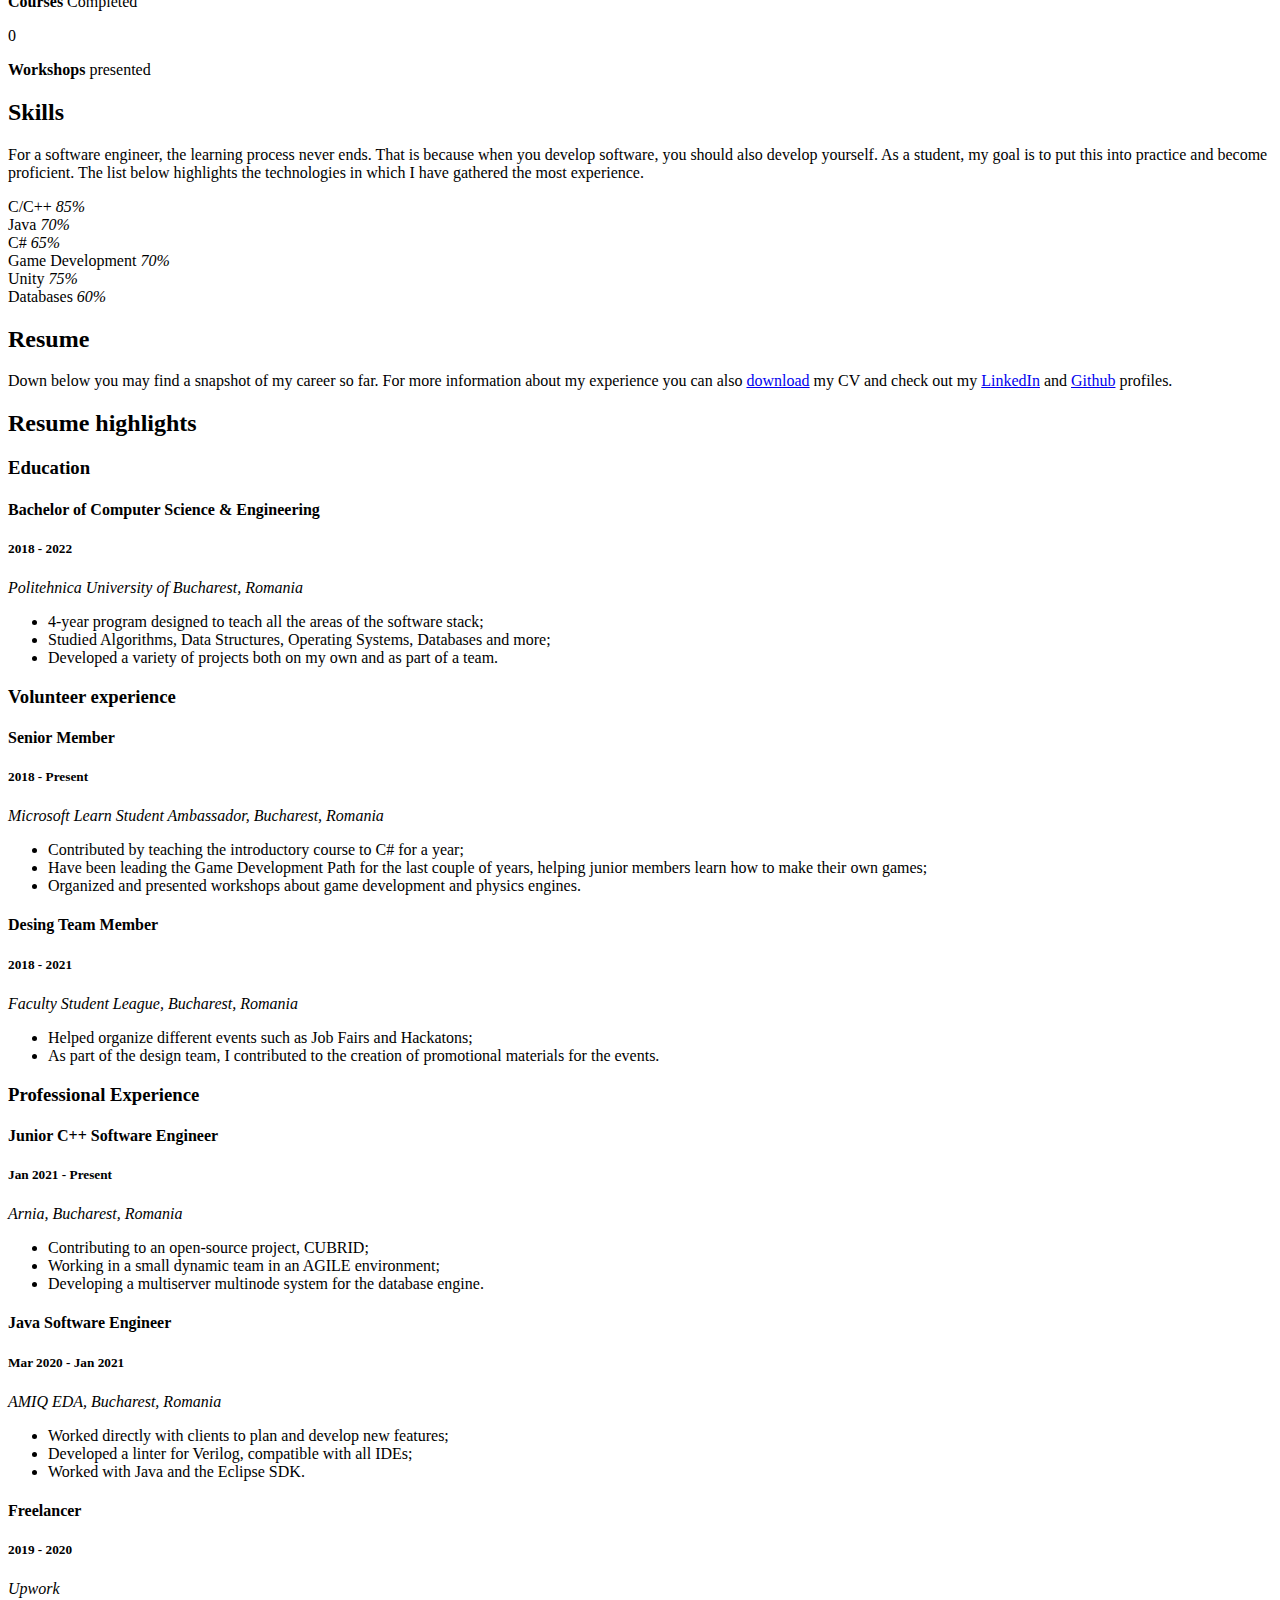
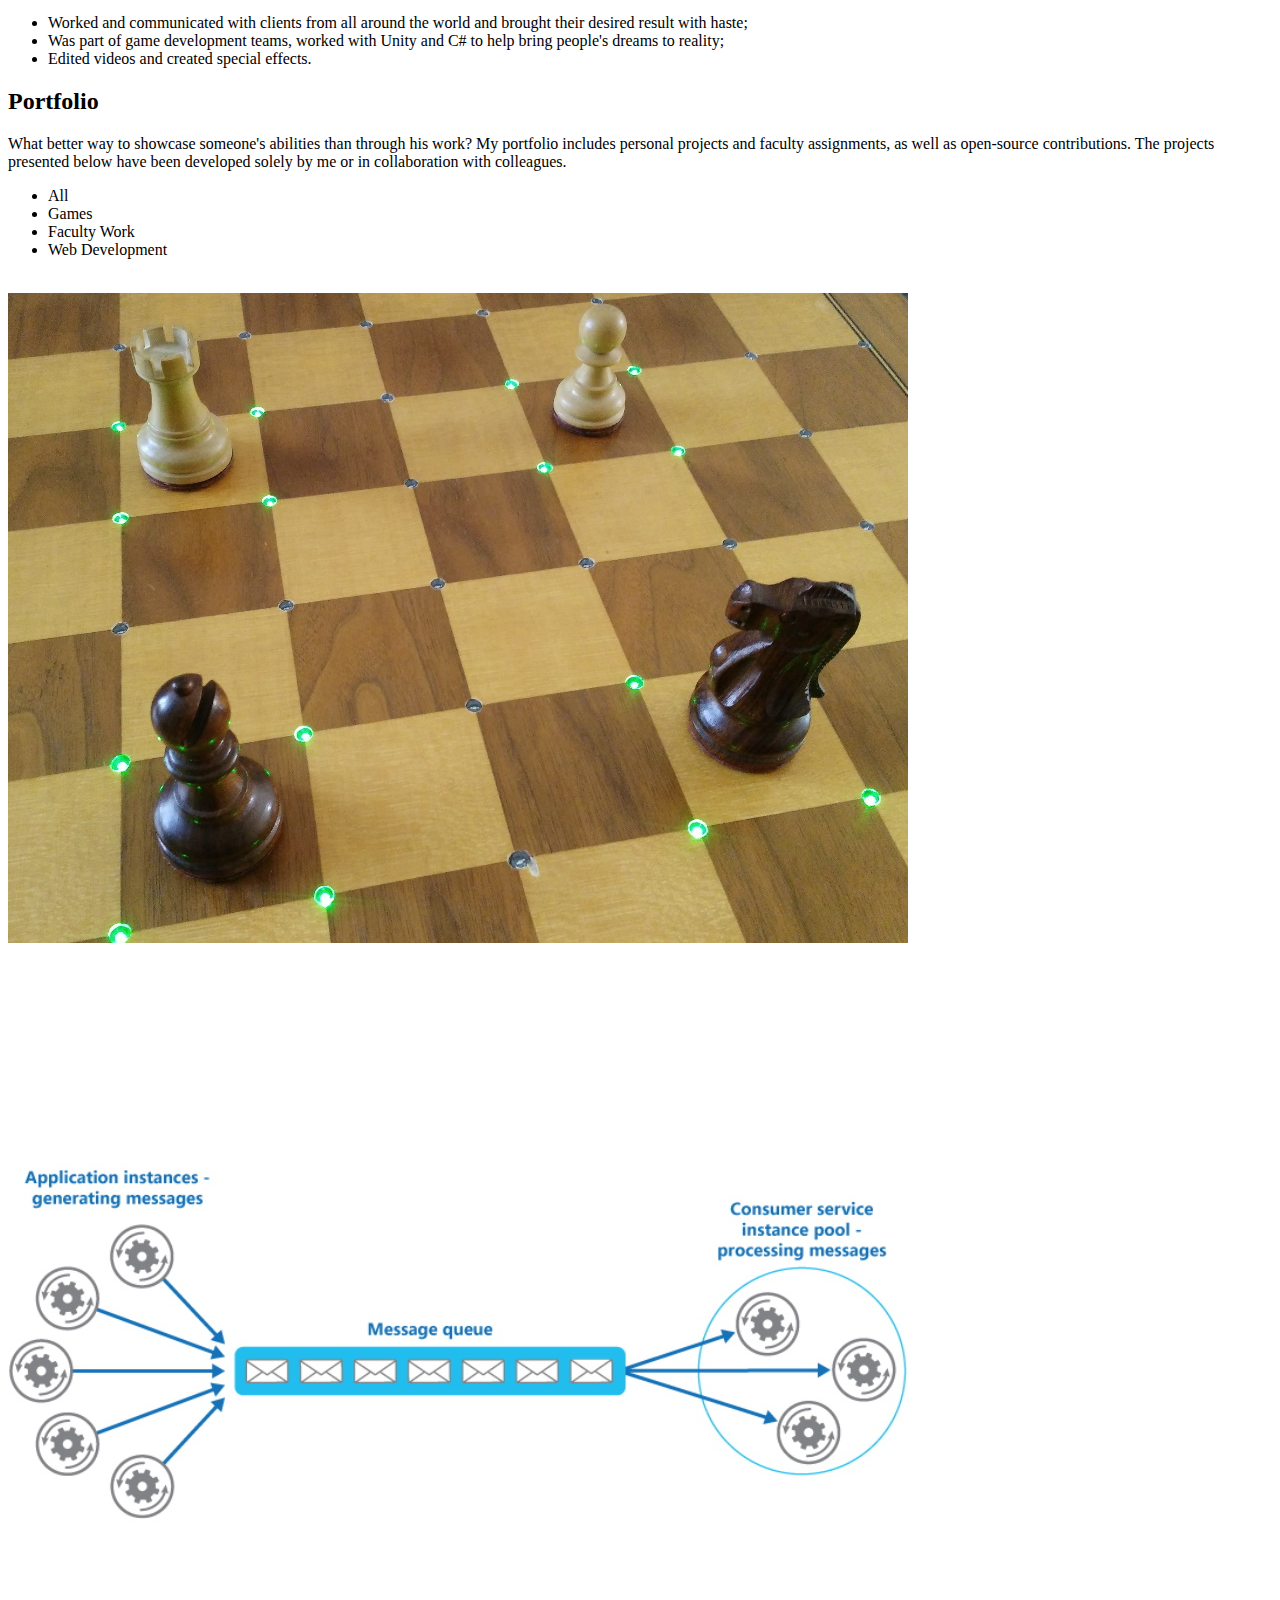
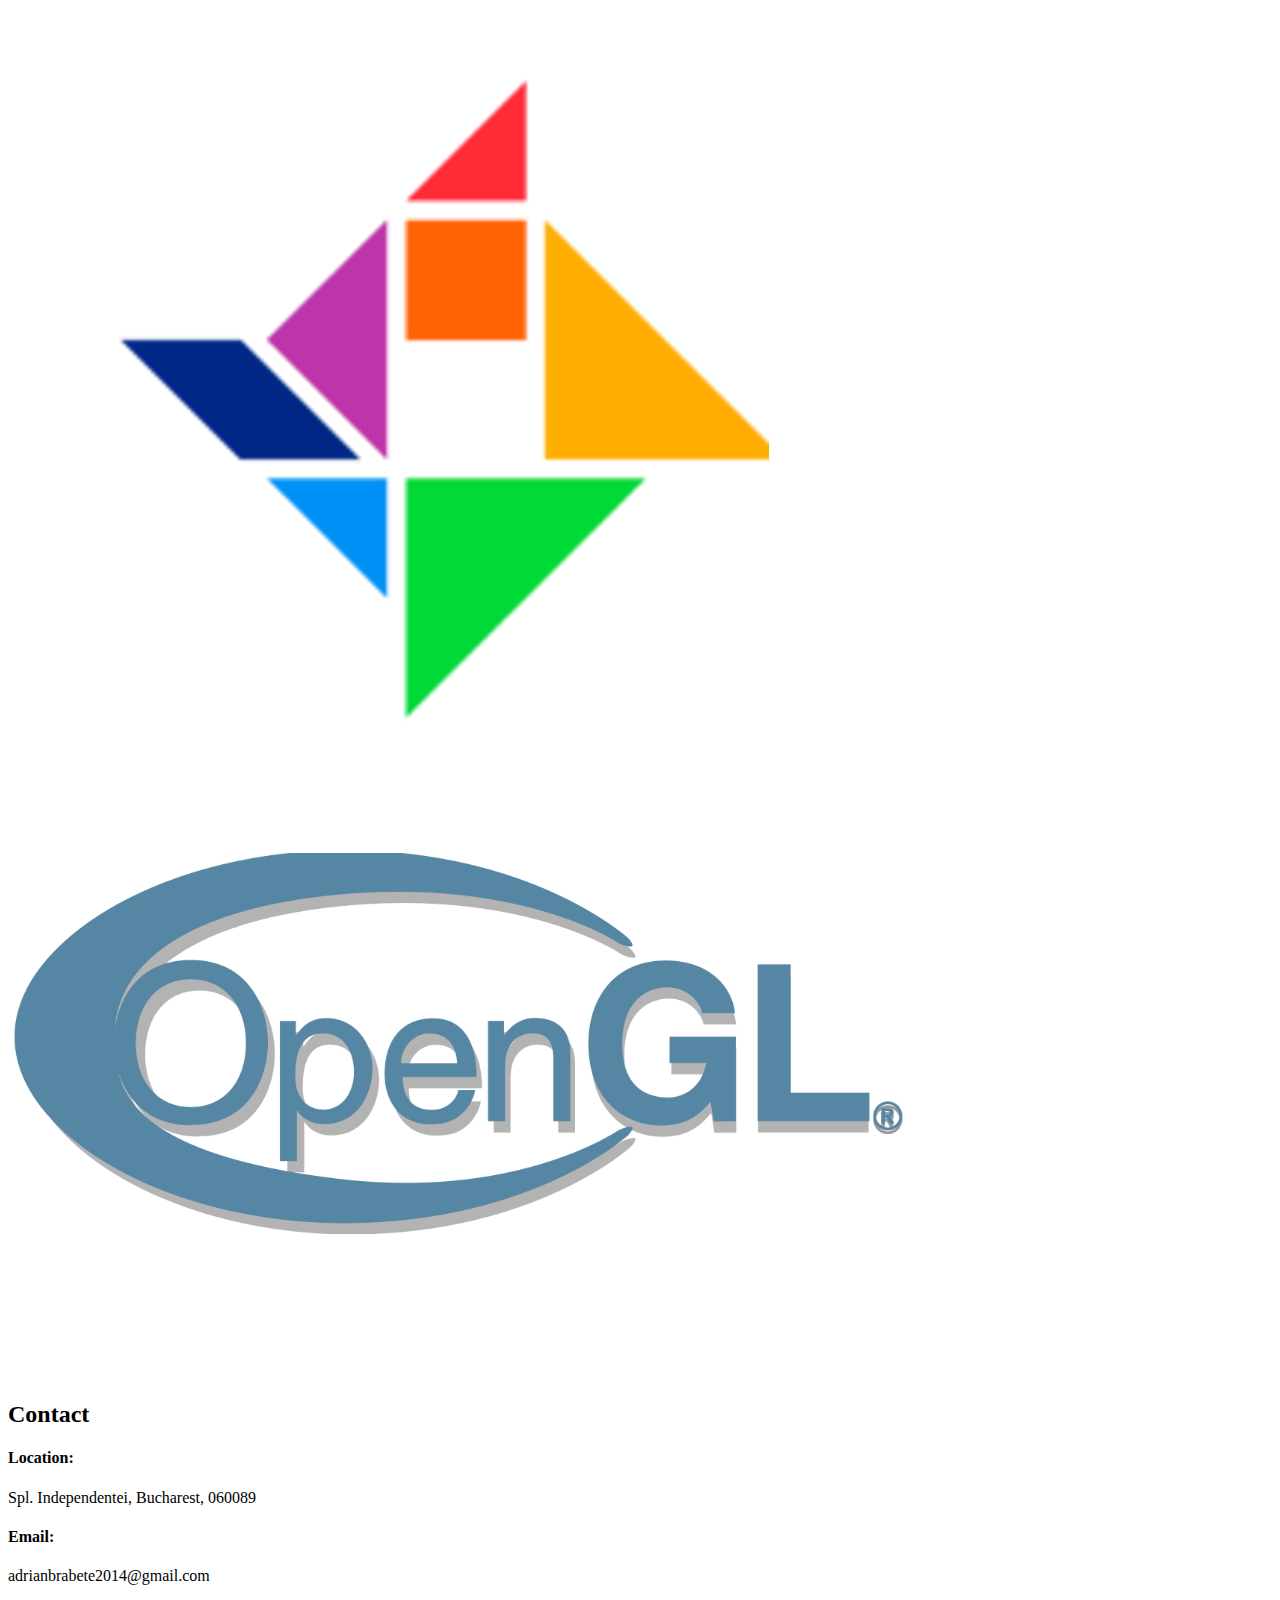
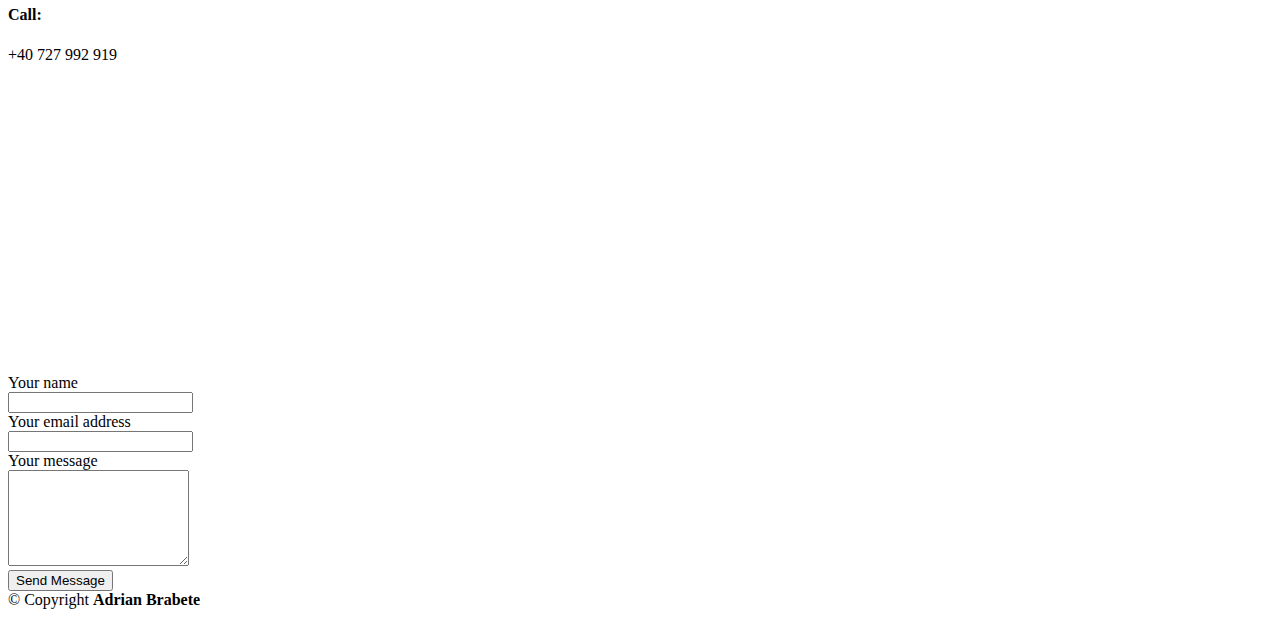
==== commit d542aba1: "moved php file" ====
--- a/index.html
+++ b/index.html
@@ -25,6 +25,8 @@
   <link href="assets/vendor/boxicons/css/boxicons.min.css" rel="stylesheet">
   <link href="assets/vendor/glightbox/css/glightbox.min.css" rel="stylesheet">
   <link href="assets/vendor/swiper/swiper-bundle.min.css" rel="stylesheet">
+  <link href="forms/fcf-assets/css/fcf.default-custom.css" rel="stylesheet">
+  <link href="forms/fcf-assets/css/fcf.default.css" rel="stylesheet">
 
   <!-- Template Main CSS File -->
   <link href="assets/css/style.css" rel="stylesheet">
@@ -265,8 +267,7 @@
         <div class="section-title">
           <h2>Resume</h2>
           <p>Down below you may find a snapshot of my career so far. For more information about my experience you can
-            also <a
-              href="assets/documents/Brabete_Adrian_Resume.pdf">download</a>
+            also <a href="assets/documents/Brabete_Adrian_Resume.pdf">download</a>
             my CV and check out my <a href="https://www.linkedin.com/in/adrian-brabete/">LinkedIn</a> and <a
               href="https://github.com/SexySparrow">Github</a> profiles. </p>
         </div>
@@ -281,11 +282,11 @@
                 <h4>Bachelor of Computer Science &amp; Engineering</h4>
                 <h5>2018 - 2022</h5>
                 <p><em>Politehnica University of Bucharest, Romania</em></p>
-                  <ul>
-                    <li>4-year program designed to teach all the areas of the software stack;</li>
-                    <li>Studied Algorithms, Data Structures, Operating Systems, Databases and more;</li>
-                    <li>Developed a variety of projects both on my own and as part of a team.</li>
-                  </ul>
+                <ul>
+                  <li>4-year program designed to teach all the areas of the software stack;</li>
+                  <li>Studied Algorithms, Data Structures, Operating Systems, Databases and more;</li>
+                  <li>Developed a variety of projects both on my own and as part of a team.</li>
+                </ul>
               </div>
 
               <h3 class="resume-title">Volunteer experience</h3>
@@ -295,7 +296,8 @@
                 <p><em>Microsoft Learn Student Ambassador, Bucharest, Romania</em></p>
                 <ul>
                   <li>Contributed by teaching the introductory course to C# for a year;</li>
-                  <li>Have been leading the Game Development Path for the last couple of years, helping junior members learn
+                  <li>Have been leading the Game Development Path for the last couple of years, helping junior members
+                    learn
                     how to make their own games;</li>
                   <li>Organized and presented workshops about game development and physics engines.</li>
                 </ul>
@@ -339,8 +341,10 @@
                 <h5>2019 - 2020</h5>
                 <p><em>Upwork</em></p>
                 <ul>
-                  <li>Worked and communicated with clients from all around the world and brought their desired result with haste; </li>
-                  <li>Was part of game development teams, worked with Unity and C# to help bring people's dreams to reality;</li>
+                  <li>Worked and communicated with clients from all around the world and brought their desired result
+                    with haste; </li>
+                  <li>Was part of game development teams, worked with Unity and C# to help bring people's dreams to
+                    reality;</li>
                   <li>Edited videos and created special effects.</li>
                 </ul>
               </div>
@@ -358,8 +362,8 @@
         <div class="section-title">
           <h2>Portfolio</h2>
           <p>What better way to showcase someone's abilities than through his work?
-             My portfolio includes personal projects and faculty assignments, as well as open-source contributions.
-              The projects presented below have been developed solely by me or in collaboration with colleagues.</p>
+            My portfolio includes personal projects and faculty assignments, as well as open-source contributions.
+            The projects presented below have been developed solely by me or in collaboration with colleagues.</p>
         </div>
 
         <div class="row" data-aos="fade-up">
@@ -468,8 +472,8 @@
             <div class="portfolio-wrap">
               <img src="assets/img/portfolio/portfolio-9.jpg" class="img-fluid" alt="">
               <div class="portfolio-links">
-                <a href="https://github.com/SexySparrow/OpenGL_Workshops_and_Games-main" title="OpenGL Games and Demos, available on Github"><i
-                    class="bx bxl-github"></i></a>
+                <a href="https://github.com/SexySparrow/OpenGL_Workshops_and_Games-main"
+                  title="OpenGL Games and Demos, available on Github"><i class="bx bxl-github"></i></a>
                 <a href="opengl.html" title="More Details"><i class="bx bx-link"></i></a>
               </div>
             </div>
@@ -517,32 +521,45 @@
           </div>
 
           <div class="col-lg-7 mt-5 mt-lg-0 d-flex align-items-stretch">
-            <form action="forms/contact.php" method="post" role="form" class="php-email-form">
-              <div class="row">
-                <div class="form-group col-md-6">
-                  <label for="name">Your Name</label>
-                  <input type="text" name="name" class="form-control" id="name" required>
-                </div>
-                <div class="form-group col-md-6">
-                  <label for="name">Your Email</label>
-                  <input type="email" class="form-control" name="email" id="email" required>
-                </div>
-              </div>
-              <div class="form-group">
-                <label for="name">Subject</label>
-                <input type="text" class="form-control" name="subject" id="subject" required>
-              </div>
-              <div class="form-group">
-                <label for="name">Message</label>
-                <textarea class="form-control" name="message" rows="10" required></textarea>
-              </div>
-              <div class="my-3">
-                <div class="loading">Loading</div>
-                <div class="error-message"></div>
-                <div class="sent-message">Your message has been sent. Thank you!</div>
-              </div>
-              <div class="text-center"><button type="submit">Send Message</button></div>
-            </form>
+            <div class="fcf-body">
+              <link href="forms/contact-form.css" rel="stylesheet">
+              <div id="fcf-form">
+
+                <form id="fcf-form-id" class="fcf-form-class" method="post" action="contact-form-process.php">
+
+                  <div class="fcf-form-group">
+                    <label for="Name" class="fcf-label">Your name</label>
+                    <div class="fcf-input-group">
+                      <input type="text" id="Name" name="Name" class="fcf-form-control" required>
+                    </div>
+                  </div>
+
+                  <div class="fcf-form-group">
+                    <label for="Email" class="fcf-label">Your email address</label>
+                    <div class="fcf-input-group">
+                      <input type="email" id="Email" name="Email" class="fcf-form-control" required>
+                    </div>
+                  </div>
+
+                  <div class="fcf-form-group">
+                    <label for="Message" class="fcf-label">Your message</label>
+                    <div class="fcf-input-group">
+                      <textarea id="Message" name="Message" class="fcf-form-control" rows="6" maxlength="3000"
+                        required></textarea>
+                    </div>
+                  </div>
+
+                  <div class="fcf-form-group">
+                    <button type="submit" id="fcf-button" class="fcf-btn fcf-btn-primary fcf-btn-lg fcf-btn-block">Send
+                      Message</button>
+                  </div>
+
+                  <div class="fcf-credit" id="fcf-credit">
+                  </div>
+
+                </form>
+              </div>
+            </div>
           </div>
 
         </div>
@@ -574,6 +591,9 @@
   <script src="assets/vendor/swiper/swiper-bundle.min.js"></script>
   <script src="assets/vendor/typed.js/typed.min.js"></script>
   <script src="assets/vendor/waypoints/noframework.waypoints.js"></script>
+  <script src="forms/fcf-assets/js/lang/fcf.en.js"></script>
+  <script src="forms/fcf-assets/js/fcf.just-validate.min.js"></script>
+  <script src="forms/fcf-assets/js/fcf.form.js"></script>
 
   <!-- Template Main JS File -->
   <script src="assets/js/main.js"></script>
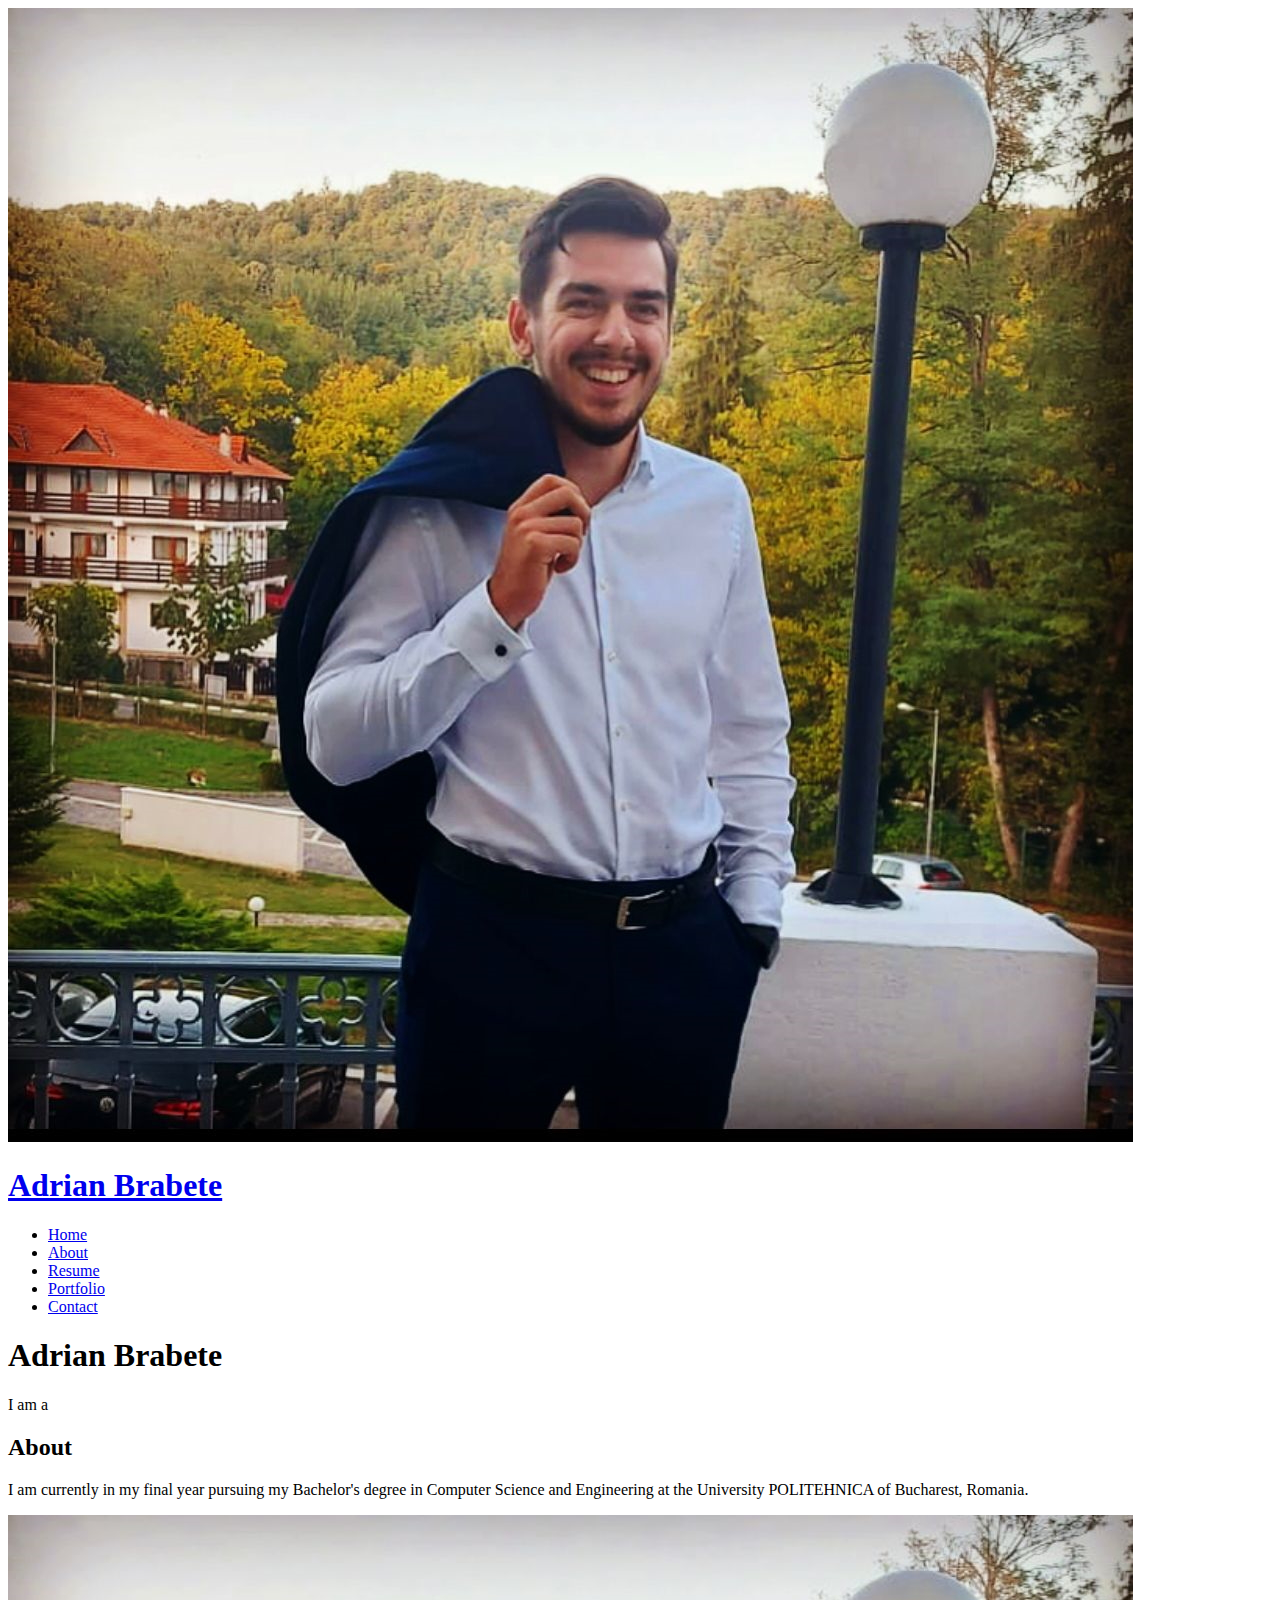
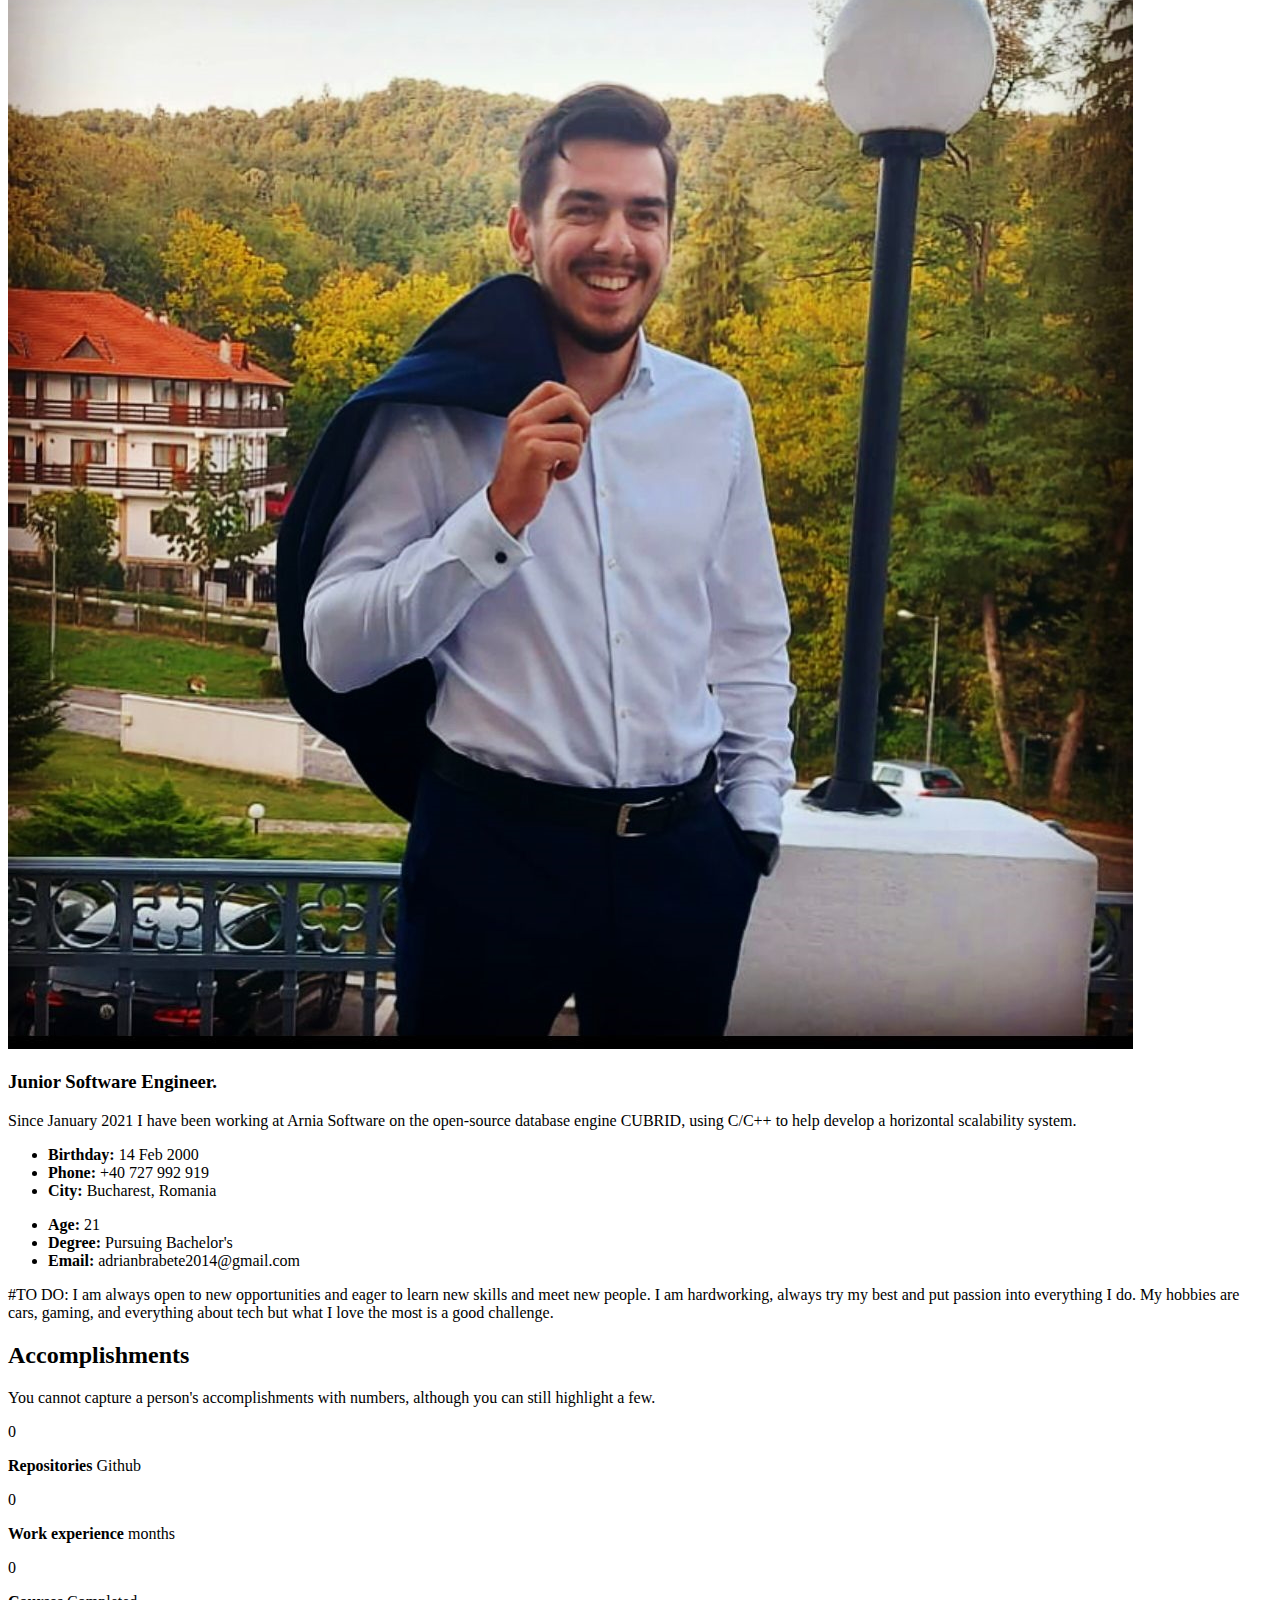
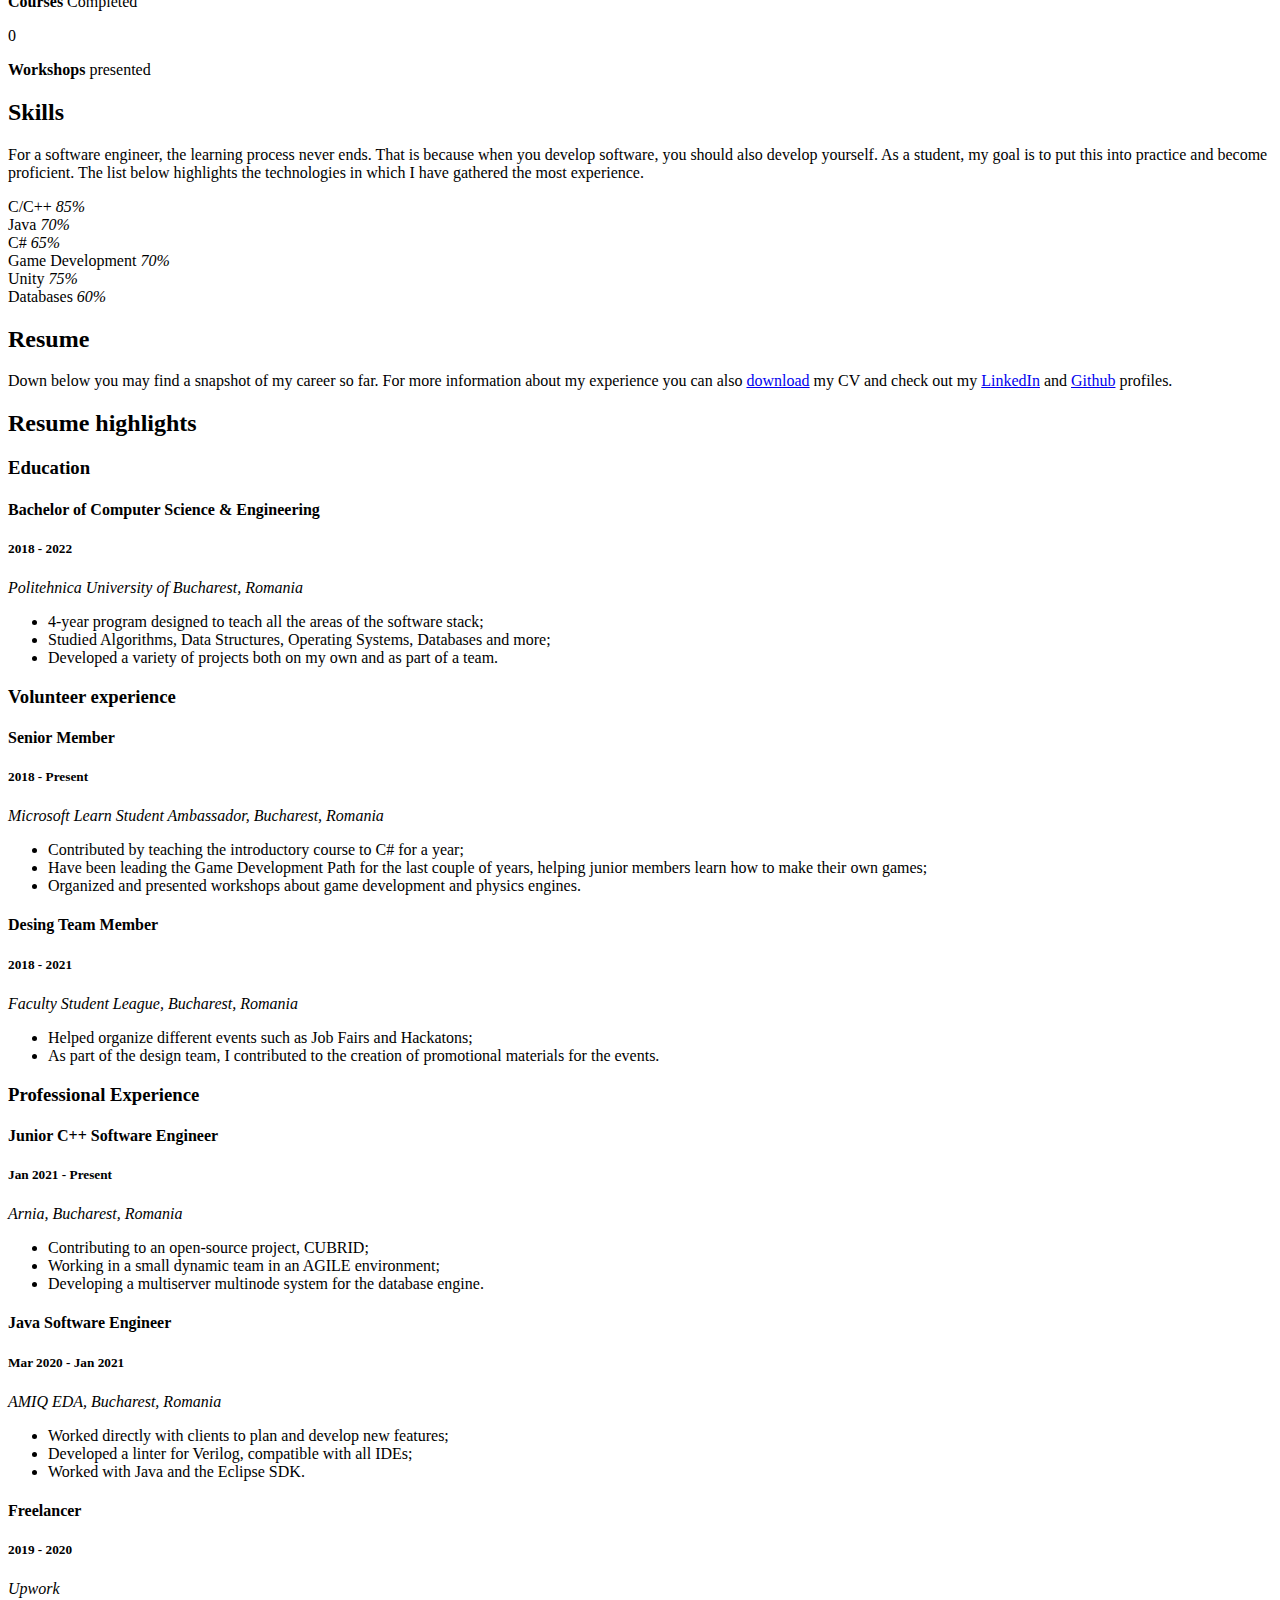
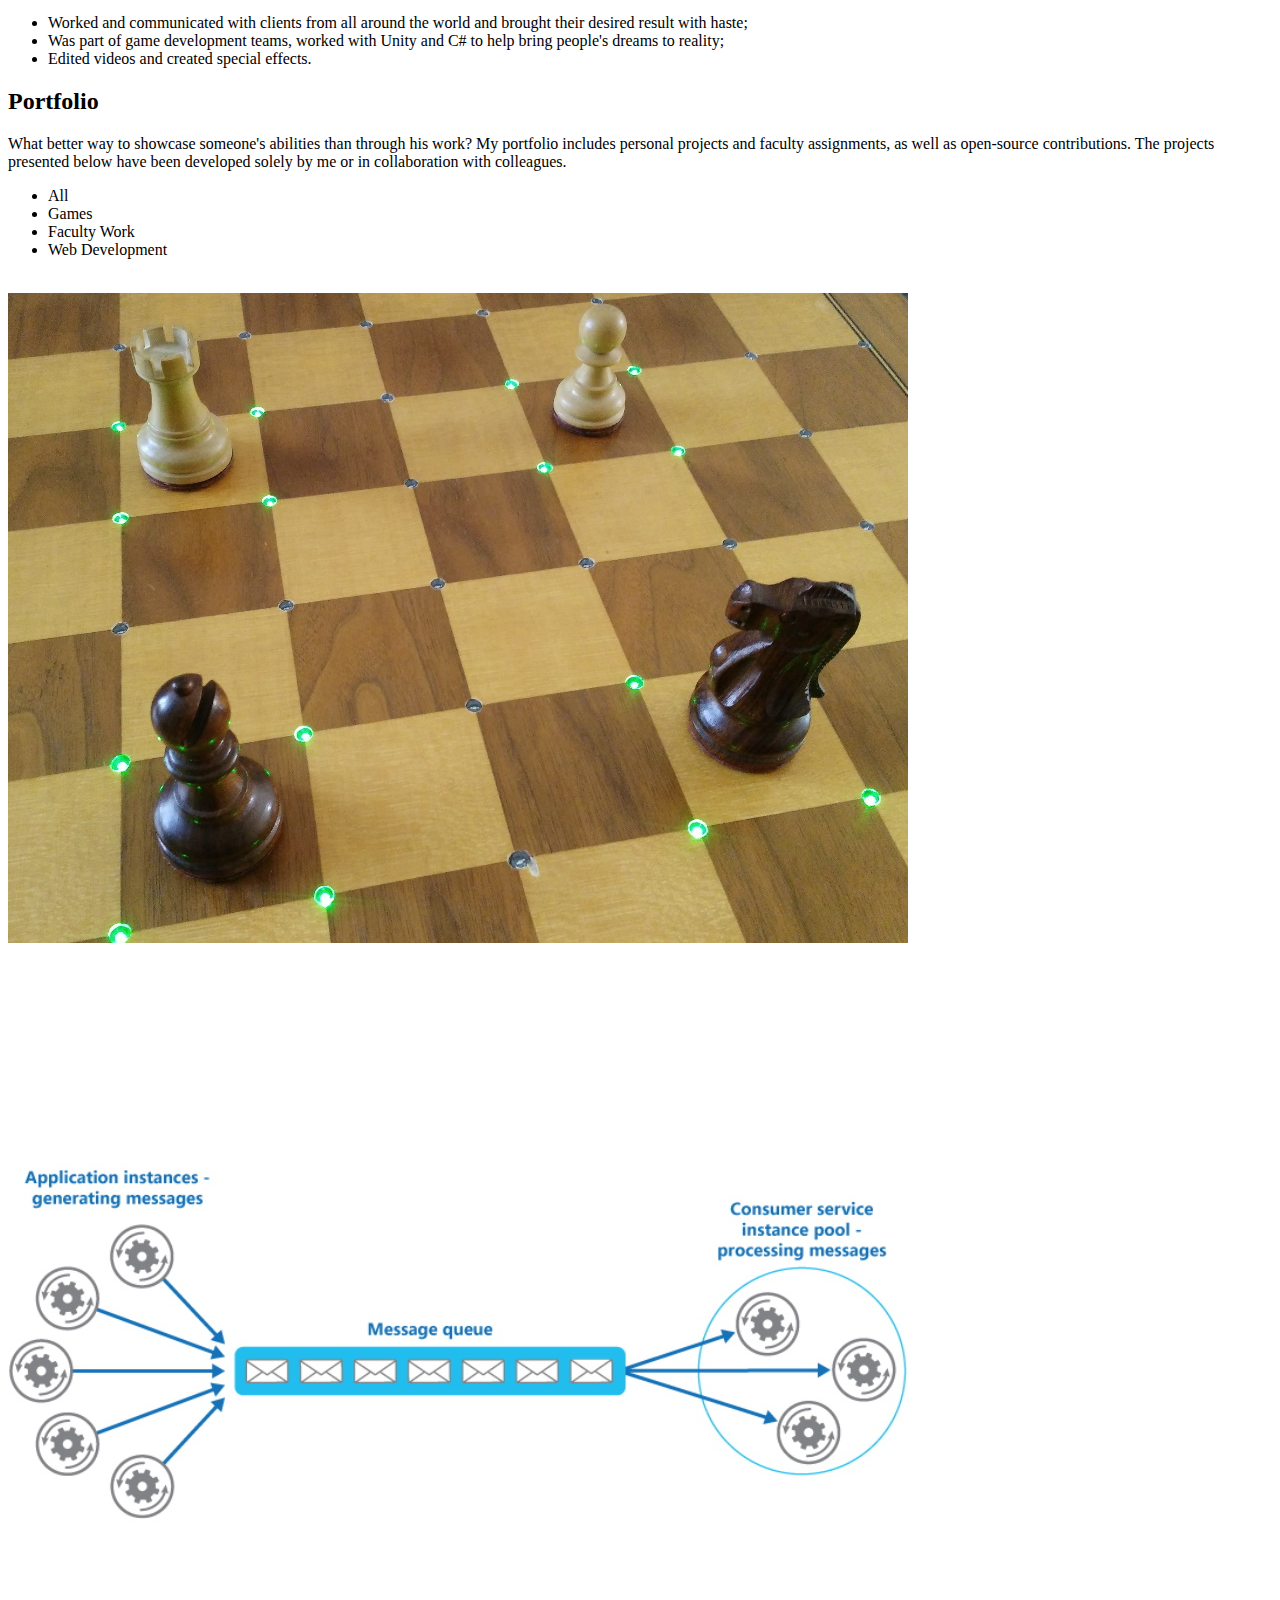
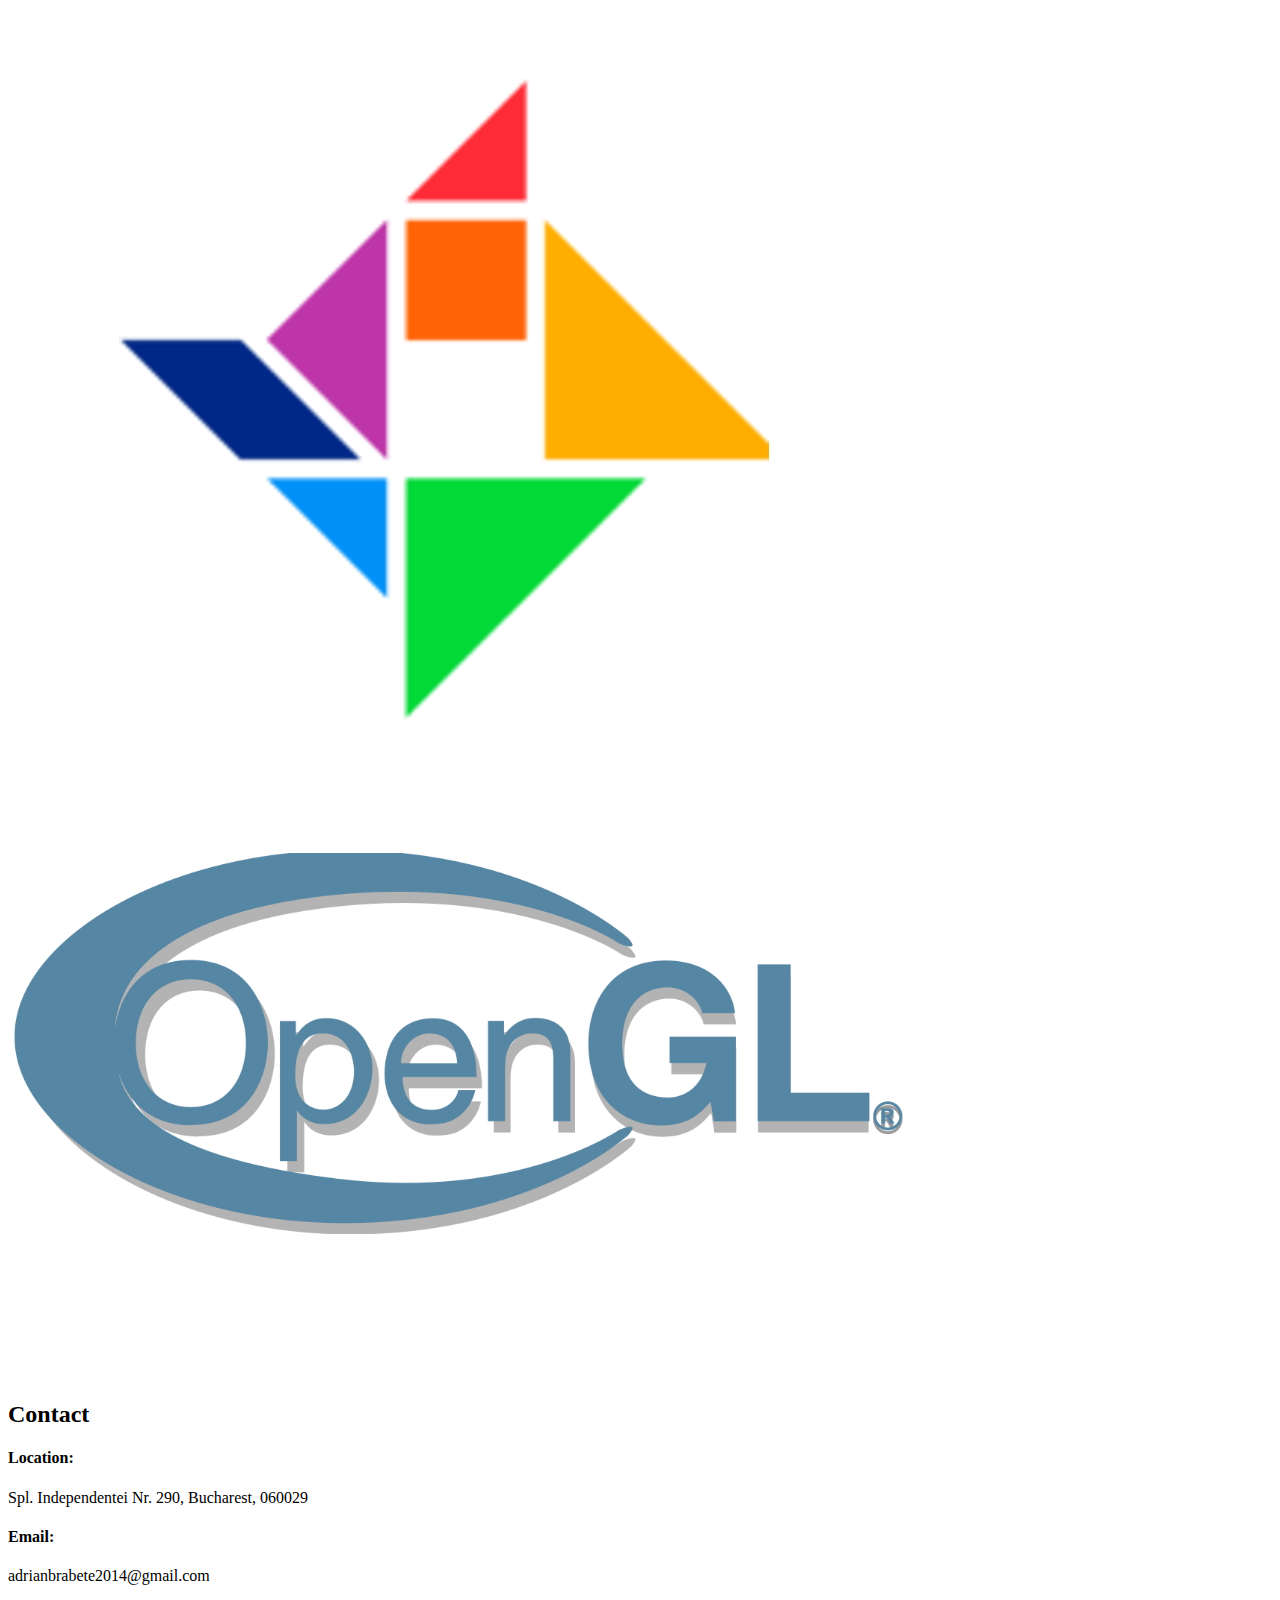
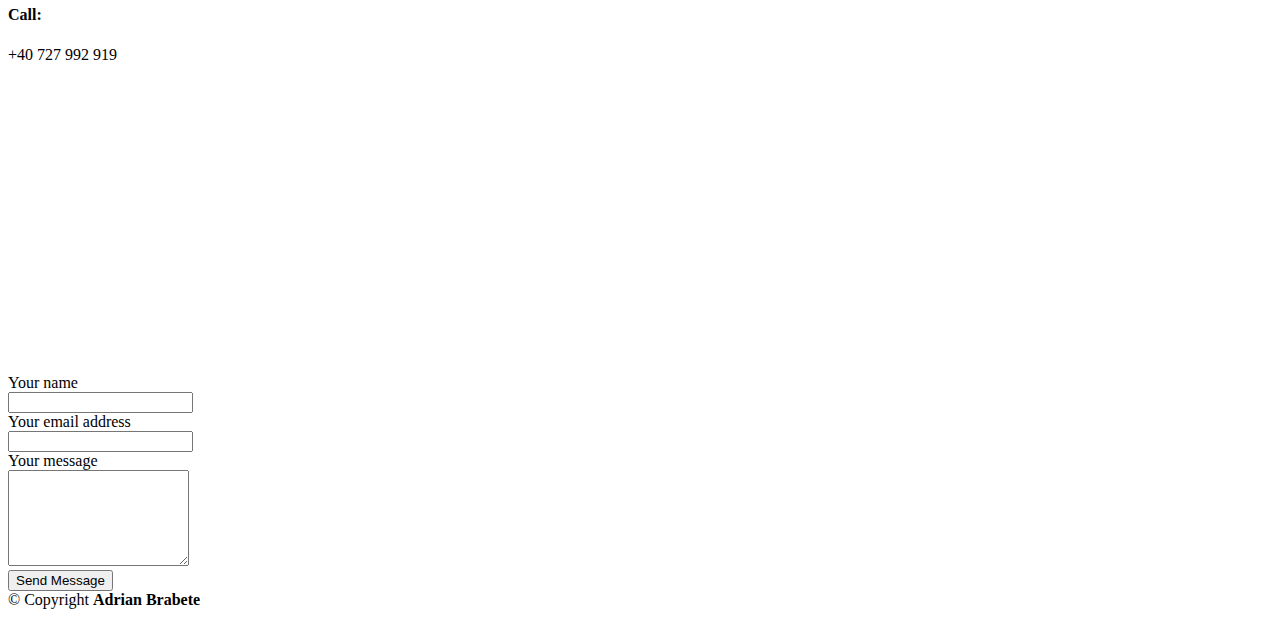
==== commit d79a4d2e: "changed form file" ====
--- a/index.html
+++ b/index.html
@@ -499,7 +499,7 @@
               <div class="address">
                 <i class="bi bi-geo-alt"></i>
                 <h4>Location:</h4>
-                <p>Spl. Independentei, Bucharest, 060089</p>
+                <p>Spl. Independentei Nr. 290, Bucharest, 060029</p>
               </div>
 
               <div class="email">
@@ -525,7 +525,7 @@
               <link href="forms/contact-form.css" rel="stylesheet">
               <div id="fcf-form">
 
-                <form id="fcf-form-id" class="fcf-form-class" method="post" action="contact-form-process.php">
+                <form id="fcf-form-id" class="fcf-form-class" method="POST" action="contact-form-process.php">
 
                   <div class="fcf-form-group">
                     <label for="Name" class="fcf-label">Your name</label>
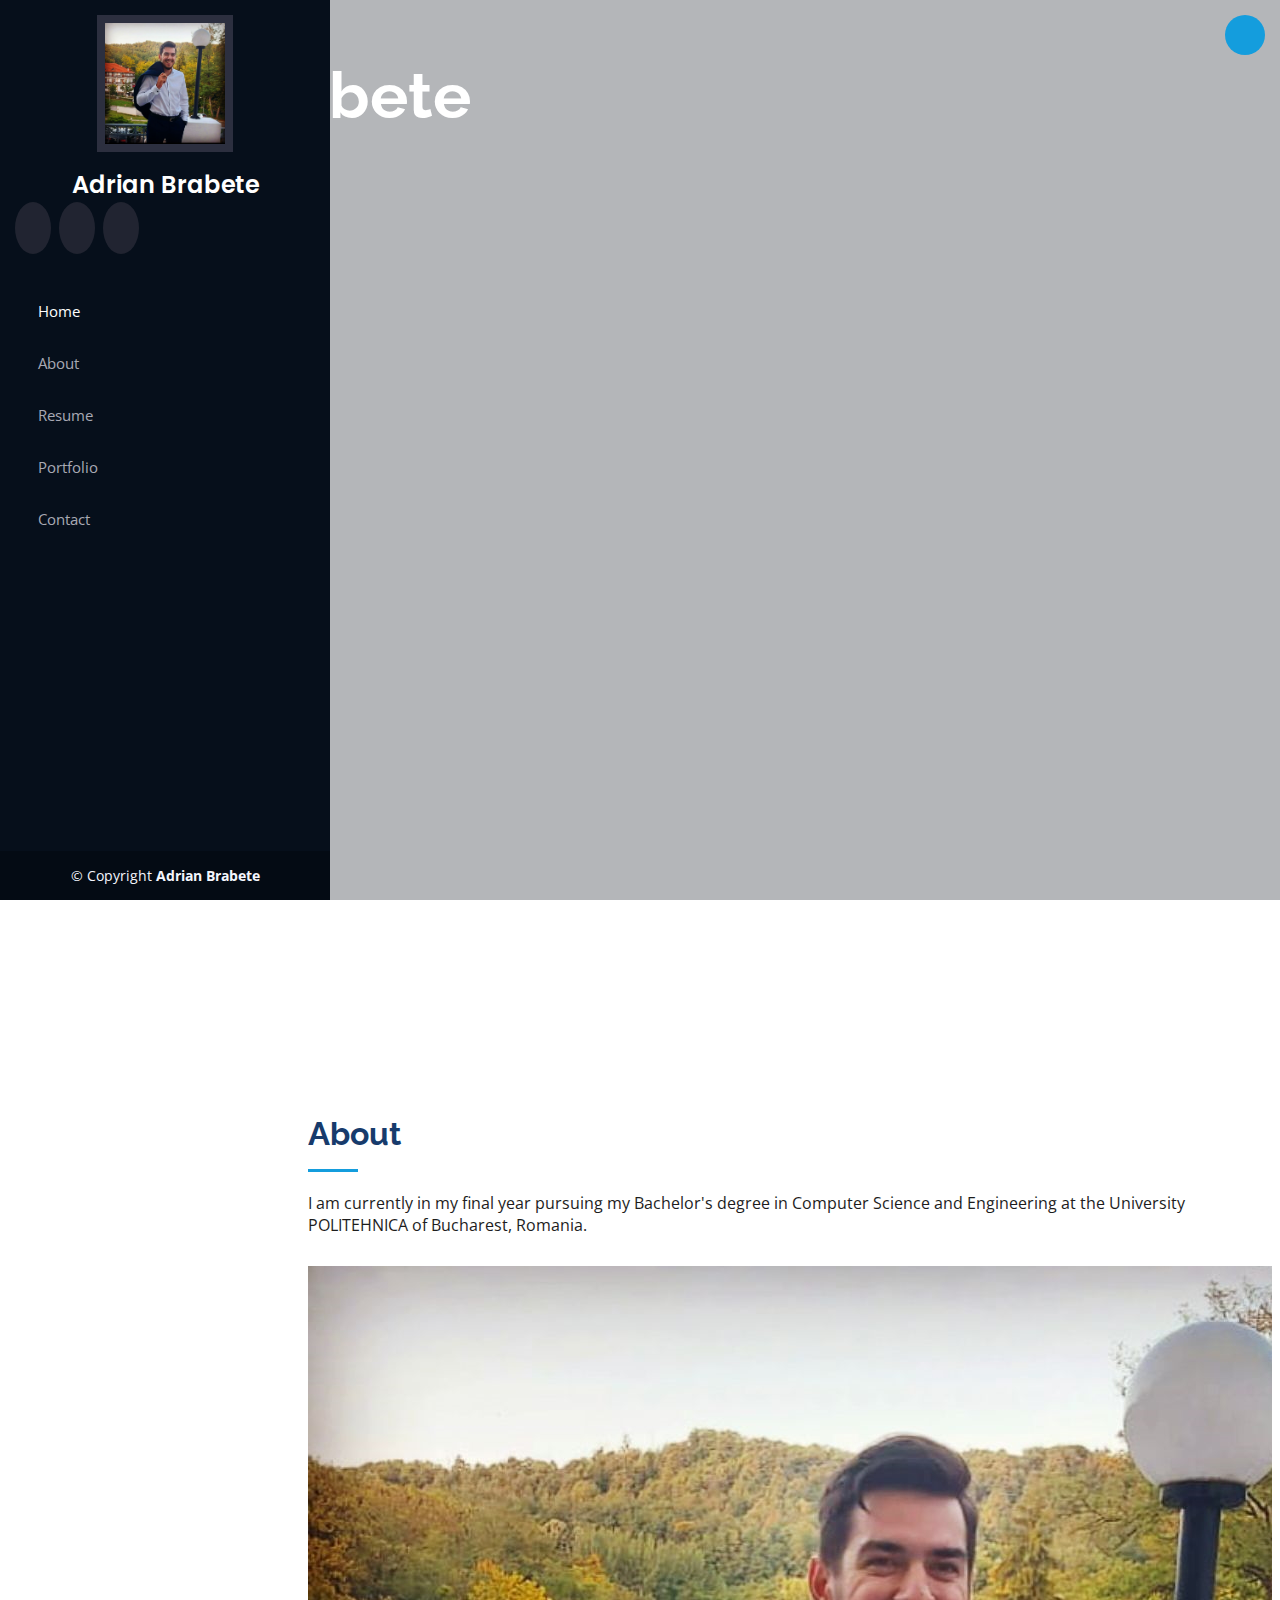
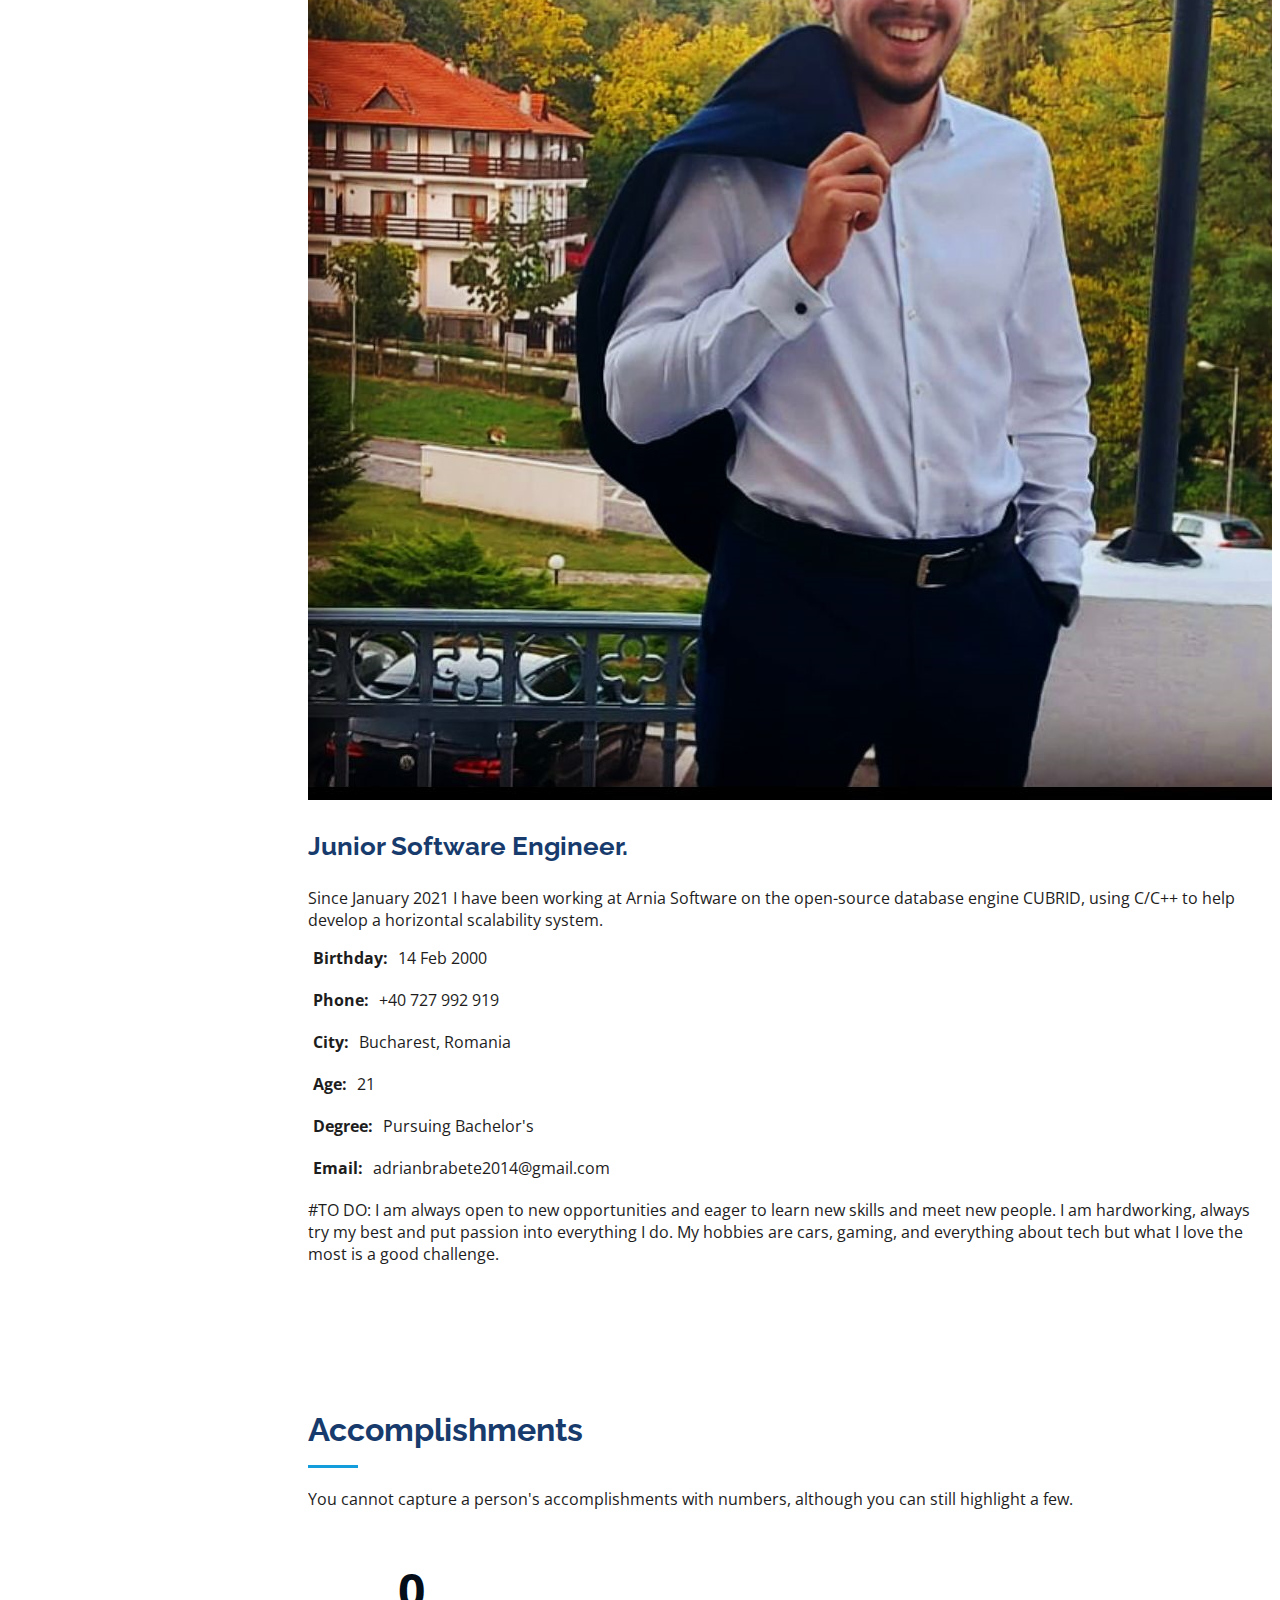
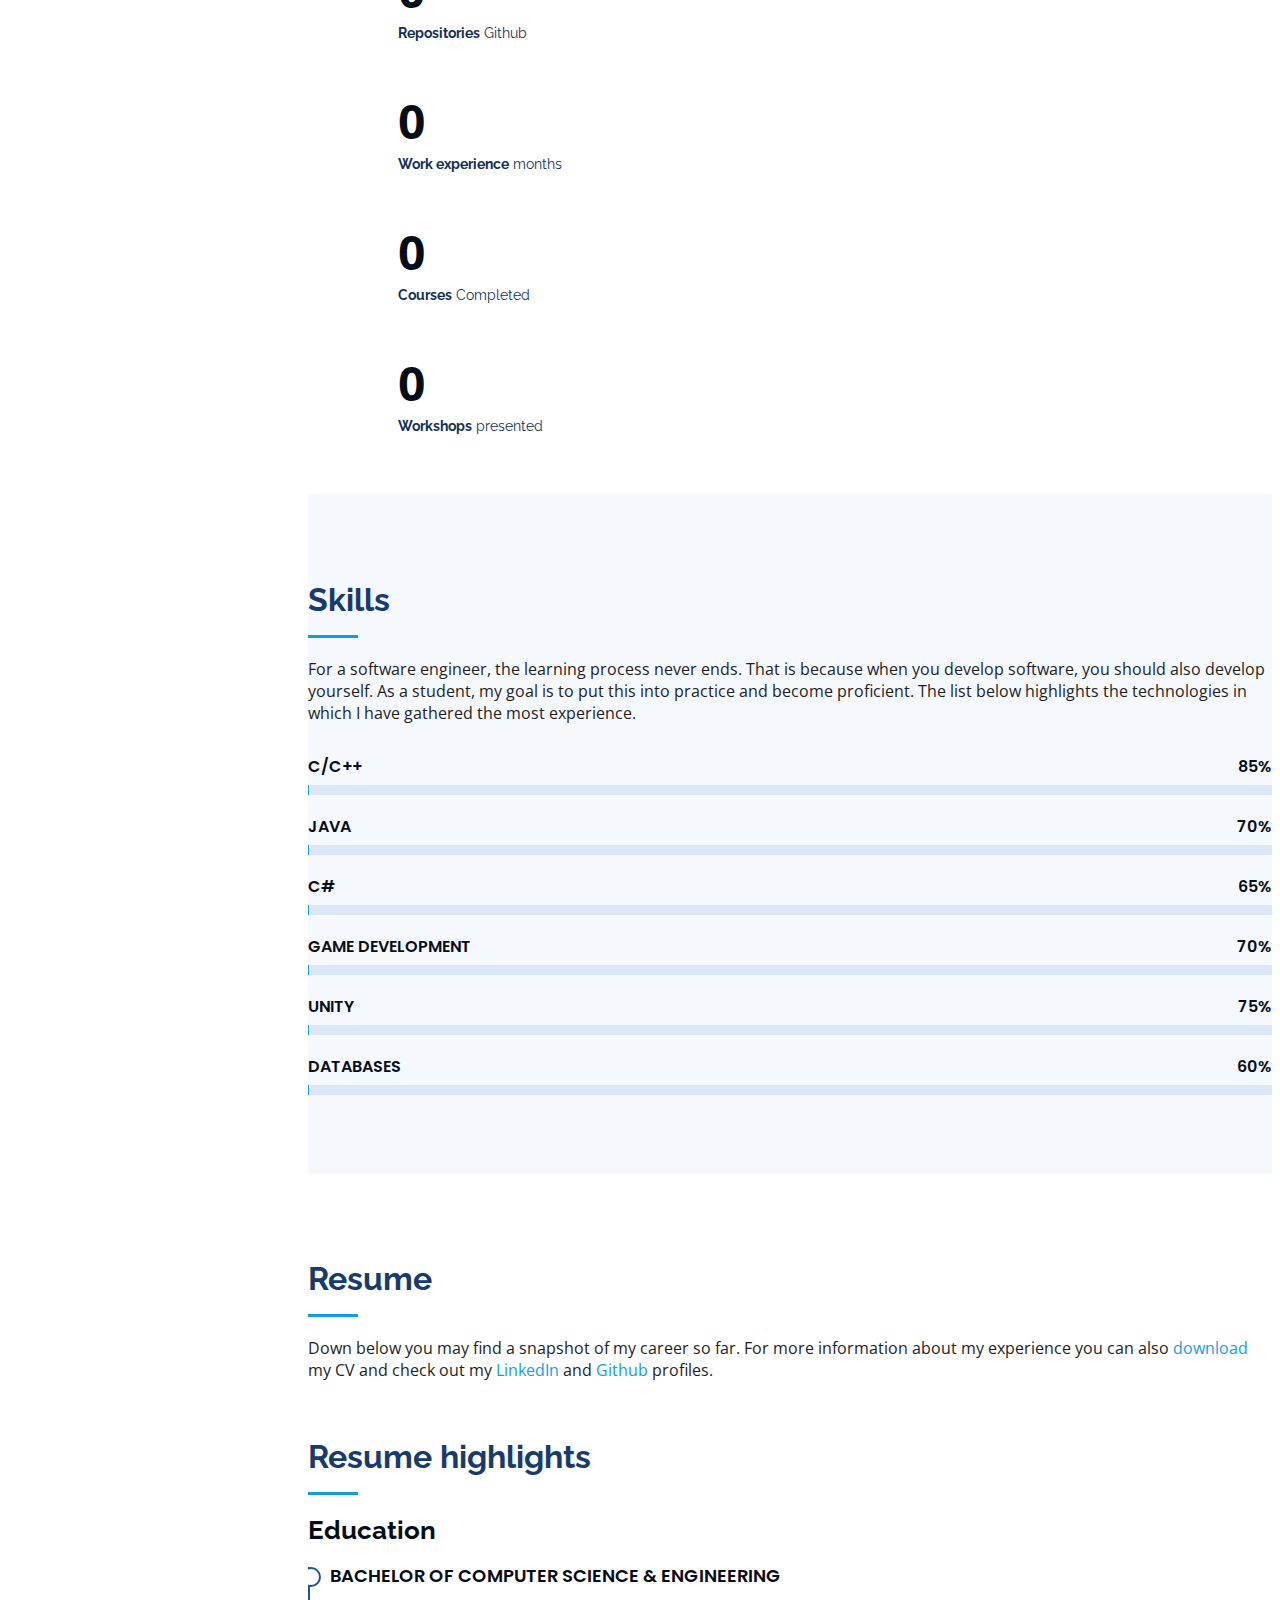
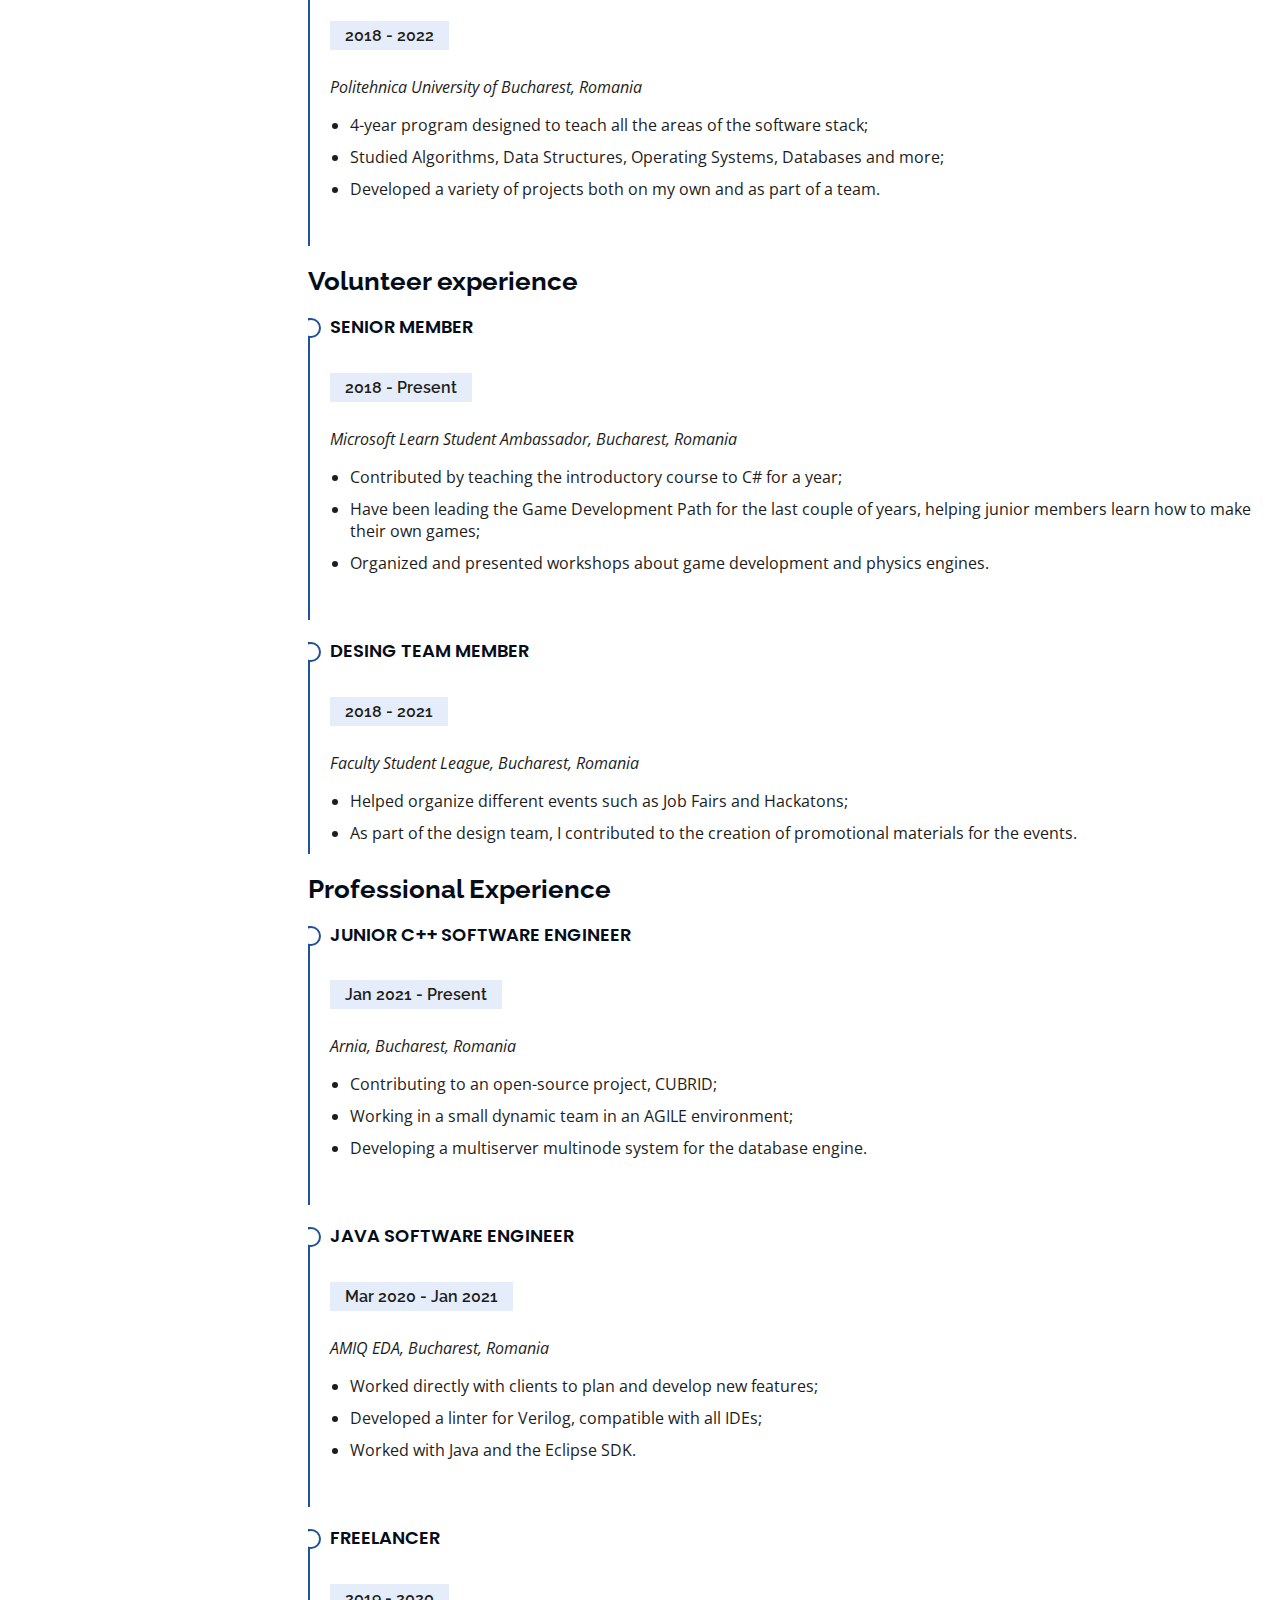
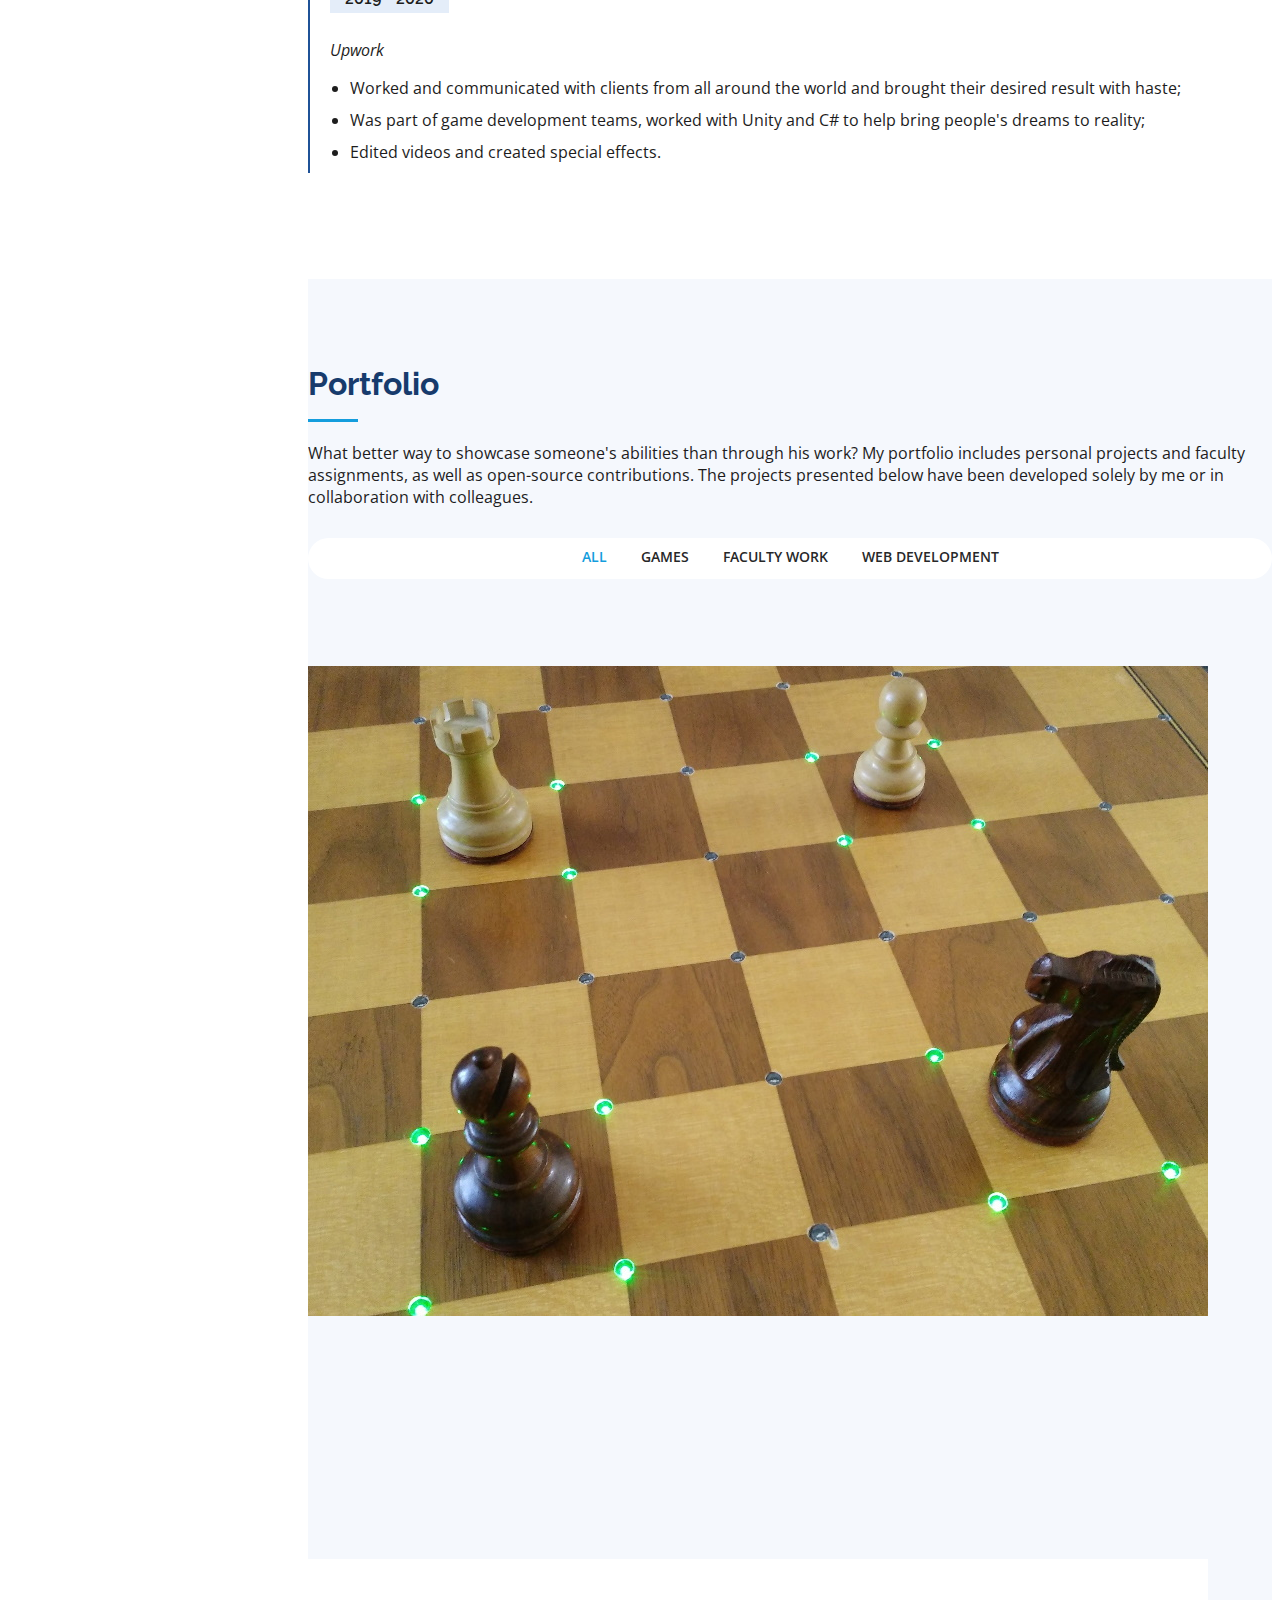
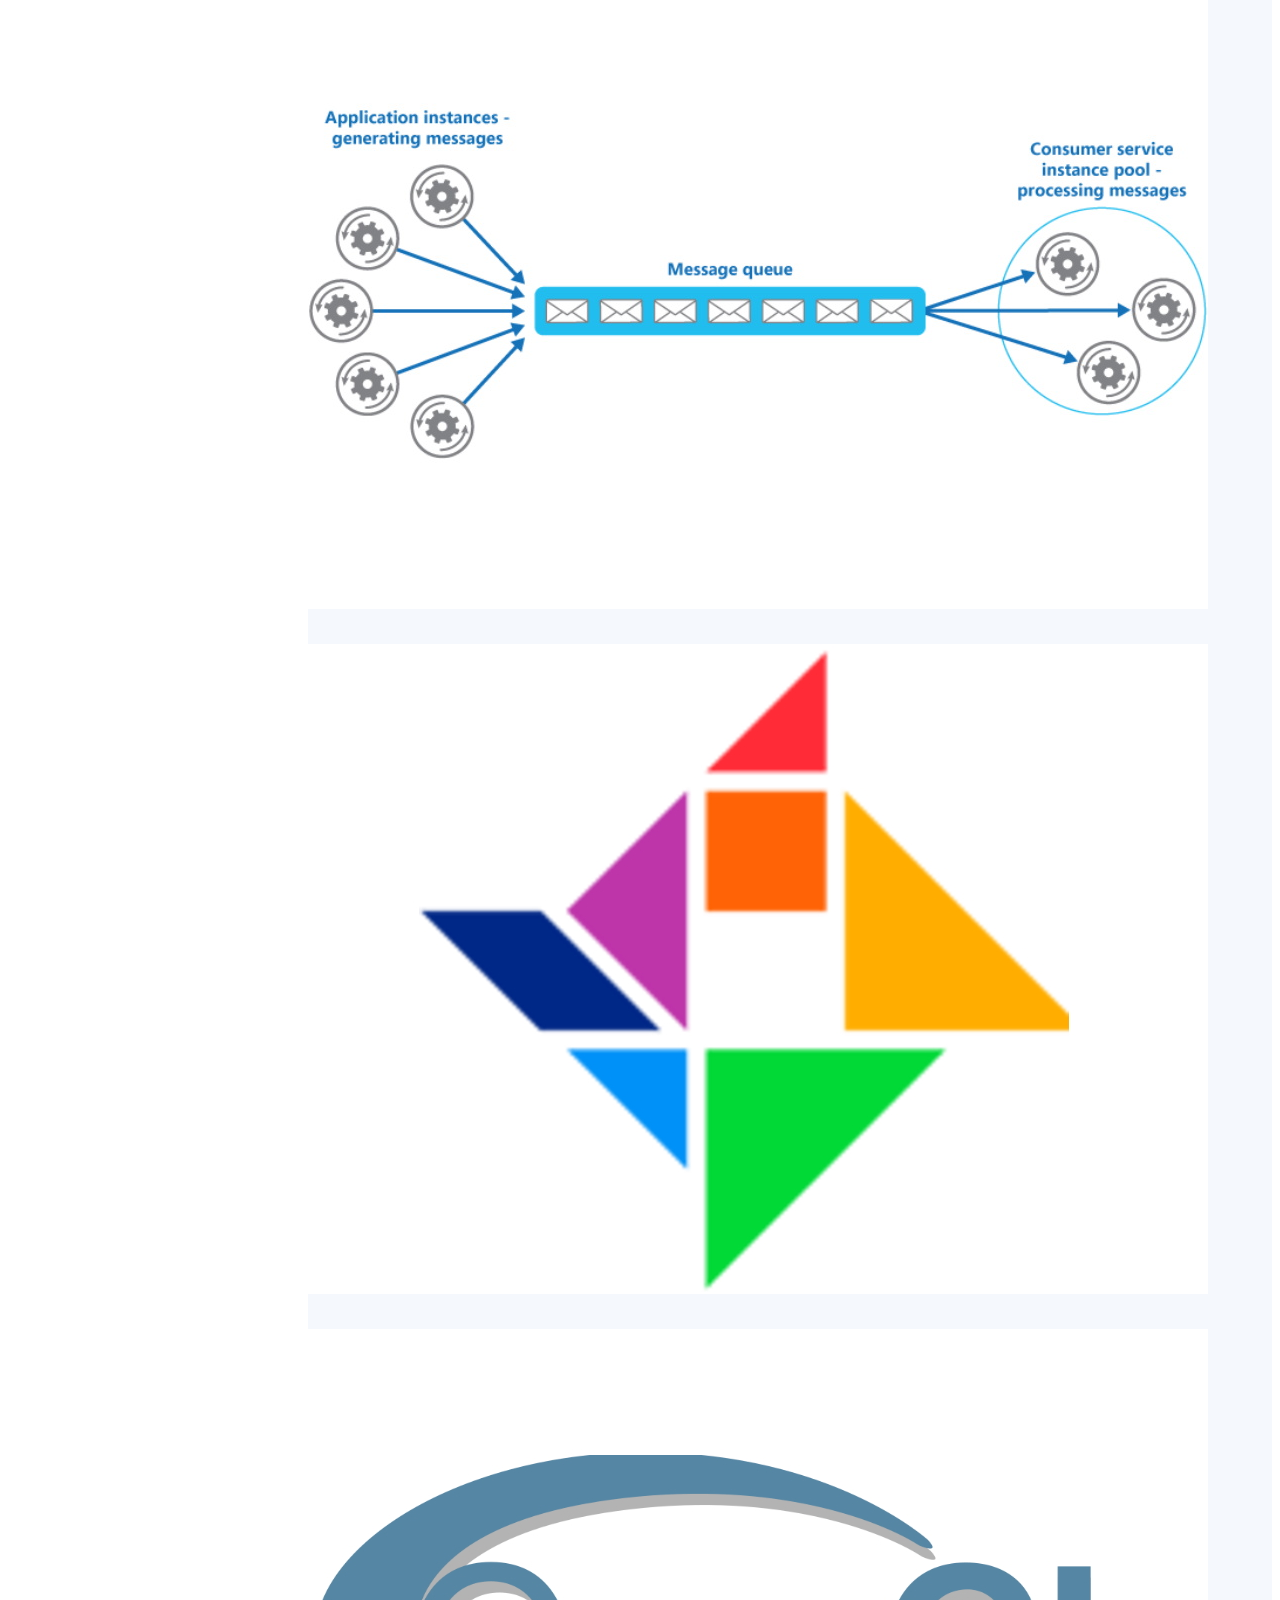
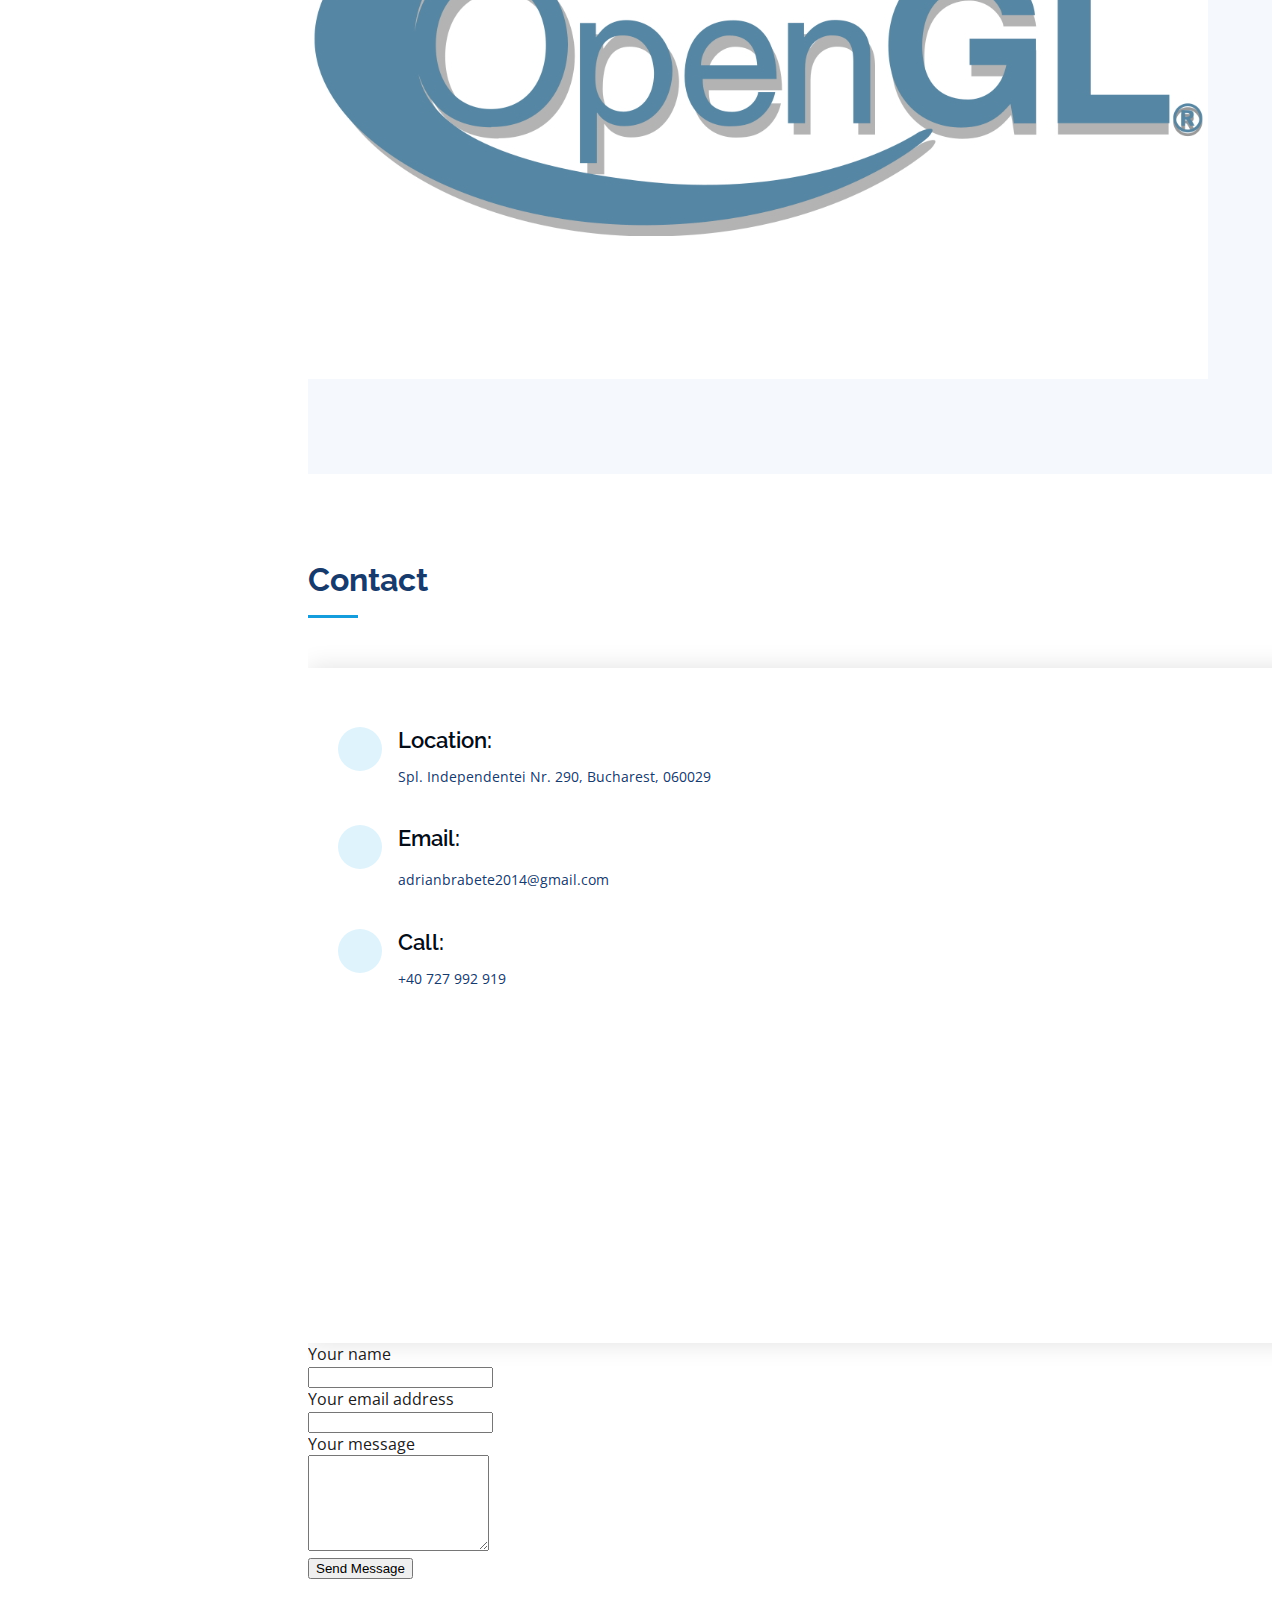
==== commit 98cd3cdc: "cahnged email and colors" ====
--- a/index.html
+++ b/index.html
@@ -25,8 +25,6 @@
   <link href="assets/vendor/boxicons/css/boxicons.min.css" rel="stylesheet">
   <link href="assets/vendor/glightbox/css/glightbox.min.css" rel="stylesheet">
   <link href="assets/vendor/swiper/swiper-bundle.min.css" rel="stylesheet">
-  <link href="forms/fcf-assets/css/fcf.default-custom.css" rel="stylesheet">
-  <link href="forms/fcf-assets/css/fcf.default.css" rel="stylesheet">
 
   <!-- Template Main CSS File -->
   <link href="assets/css/style.css" rel="stylesheet">
@@ -553,10 +551,6 @@
                     <button type="submit" id="fcf-button" class="fcf-btn fcf-btn-primary fcf-btn-lg fcf-btn-block">Send
                       Message</button>
                   </div>
-
-                  <div class="fcf-credit" id="fcf-credit">
-                  </div>
-
                 </form>
               </div>
             </div>
@@ -591,9 +585,6 @@
   <script src="assets/vendor/swiper/swiper-bundle.min.js"></script>
   <script src="assets/vendor/typed.js/typed.min.js"></script>
   <script src="assets/vendor/waypoints/noframework.waypoints.js"></script>
-  <script src="forms/fcf-assets/js/lang/fcf.en.js"></script>
-  <script src="forms/fcf-assets/js/fcf.just-validate.min.js"></script>
-  <script src="forms/fcf-assets/js/fcf.form.js"></script>
 
   <!-- Template Main JS File -->
   <script src="assets/js/main.js"></script>
--- a/assets/css/style.css
+++ b/assets/css/style.css
@@ -0,0 +1,1074 @@
+/**
+* Template Name: iPortfolio - v3.3.0
+* Template URL: https://bootstrapmade.com/iportfolio-bootstrap-portfolio-websites-template/
+* Author: BootstrapMade.com
+* License: https://bootstrapmade.com/license/
+*/
+
+/*--------------------------------------------------------------
+# General
+--------------------------------------------------------------*/
+body {
+  font-family: "Open Sans", sans-serif;
+  color: #1d1d1d;
+}
+
+a {
+  color: #149ddd;
+  text-decoration: none;
+}
+
+a:hover {
+  color: #37b3ed;
+  text-decoration: none;
+}
+
+h1, h2, h3, h4, h5, h6 {
+  font-family: "Raleway", sans-serif;
+}
+
+/*--------------------------------------------------------------
+# Back to top button
+--------------------------------------------------------------*/
+.back-to-top {
+  position: fixed;
+  visibility: hidden;
+  opacity: 0;
+  right: 15px;
+  bottom: 15px;
+  z-index: 996;
+  background: #149ddd;
+  width: 40px;
+  height: 40px;
+  border-radius: 50px;
+  transition: all 0.4s;
+}
+
+.back-to-top i {
+  font-size: 28px;
+  color: #fff;
+  line-height: 0;
+}
+
+.back-to-top:hover {
+  background: #2eafec;
+  color: #fff;
+}
+
+.back-to-top.active {
+  visibility: visible;
+  opacity: 1;
+}
+
+/*--------------------------------------------------------------
+# Header
+--------------------------------------------------------------*/
+#header {
+  position: fixed;
+  top: 0;
+  left: 0;
+  bottom: 0;
+  width: 300px;
+  transition: all ease-in-out 0.5s;
+  z-index: 9997;
+  transition: all 0.5s;
+  padding: 0 15px;
+  background: #060f1b;
+  overflow-y: auto;
+}
+
+#header .profile img {
+  margin: 15px auto;
+  display: block;
+  width: 120px;
+  border: 8px solid #2c2f3f;
+}
+
+#header .profile h1 {
+  font-size: 24px;
+  margin: 0;
+  padding: 0;
+  font-weight: 600;
+  -moz-text-align-last: center;
+  text-align-last: center;
+  font-family: "Poppins", sans-serif;
+}
+
+#header .profile h1 a, #header .profile h1 a:hover {
+  color: #fff;
+  text-decoration: none;
+}
+
+#header .profile .social-links a {
+  font-size: 18px;
+  display: inline-block;
+  background: #212431;
+  color: #fff;
+  line-height: 1;
+  padding: 8px 0;
+  margin-right: 4px;
+  border-radius: 50%;
+  text-align: center;
+  width: 36px;
+  height: 36px;
+  transition: 0.3s;
+}
+
+#header .profile .social-links a:hover {
+  background: #149ddd;
+  color: #fff;
+  text-decoration: none;
+}
+
+#main {
+  margin-left: 300px;
+}
+
+@media (max-width: 1199px) {
+  #header {
+    left: -300px;
+  }
+  #main {
+    margin-left: 0;
+  }
+}
+
+/*--------------------------------------------------------------
+# Navigation Menu
+--------------------------------------------------------------*/
+/* Desktop Navigation */
+.nav-menu {
+  padding: 30px 0 0 0;
+}
+
+.nav-menu * {
+  margin: 0;
+  padding: 0;
+  list-style: none;
+}
+
+.nav-menu > ul > li {
+  position: relative;
+  white-space: nowrap;
+}
+
+.nav-menu a, .nav-menu a:focus {
+  display: flex;
+  align-items: center;
+  color: #a8a9b4;
+  padding: 12px 15px;
+  margin-bottom: 8px;
+  transition: 0.3s;
+  font-size: 15px;
+}
+
+.nav-menu a i, .nav-menu a:focus i {
+  font-size: 24px;
+  padding-right: 8px;
+  color: #6f7180;
+}
+
+.nav-menu a:hover, .nav-menu .active, .nav-menu .active:focus, .nav-menu li:hover > a {
+  text-decoration: none;
+  color: #fff;
+}
+
+.nav-menu a:hover i, .nav-menu .active i, .nav-menu .active:focus i, .nav-menu li:hover > a i {
+  color: #149ddd;
+}
+
+/* Mobile Navigation */
+.mobile-nav-toggle {
+  position: fixed;
+  right: 15px;
+  top: 15px;
+  z-index: 9998;
+  border: 0;
+  font-size: 24px;
+  transition: all 0.4s;
+  outline: none !important;
+  background-color: #149ddd;
+  color: #fff;
+  width: 40px;
+  height: 40px;
+  display: inline-flex;
+  align-items: center;
+  justify-content: center;
+  line-height: 0;
+  border-radius: 50px;
+  cursor: pointer;
+}
+
+.mobile-nav-active {
+  overflow: hidden;
+}
+
+.mobile-nav-active #header {
+  left: 0;
+}
+
+/*--------------------------------------------------------------
+# Hero Section
+--------------------------------------------------------------*/
+#hero {
+  width: 100%;
+  height: 100vh;
+  background: url("../img/hero-bg.jpg") top center;
+  background-size: cover;
+}
+
+#hero:before {
+  content: "";
+  background: rgba(5, 13, 24, 0.3);
+  position: absolute;
+  bottom: 0;
+  top: 0;
+  left: 0;
+  right: 0;
+  z-index: 1;
+}
+
+#hero .hero-container {
+  position: relative;
+  z-index: 2;
+  min-width: 300px;
+}
+
+#hero h1 {
+  margin: 0 0 10px 0;
+  font-size: 64px;
+  font-weight: 700;
+  line-height: 56px;
+  color: #fff;
+}
+
+#hero p {
+  color: #fff;
+  margin-bottom: 50px;
+  font-size: 26px;
+  font-family: "Poppins", sans-serif;
+}
+
+#hero p span {
+  color: #fff;
+  padding-bottom: 4px;
+  letter-spacing: 1px;
+  border-bottom: 3px solid #149ddd;
+}
+
+@media (min-width: 1024px) {
+  #hero {
+    background-attachment: fixed;
+  }
+}
+
+@media (max-width: 768px) {
+  #hero h1 {
+    font-size: 28px;
+    line-height: 36px;
+  }
+  #hero h2 {
+    font-size: 18px;
+    line-height: 24px;
+    margin-bottom: 30px;
+  }
+}
+
+/*--------------------------------------------------------------
+# Sections General
+--------------------------------------------------------------*/
+section {
+  padding: 60px 0;
+  overflow: hidden;
+}
+
+.section-bg {
+  background: #f5f8fd;
+}
+
+.section-title {
+  padding-bottom: 30px;
+}
+
+.section-title h2 {
+  font-size: 32px;
+  font-weight: bold;
+  margin-bottom: 20px;
+  padding-bottom: 20px;
+  position: relative;
+  color: #173b6c;
+}
+
+.section-title h2::after {
+  content: '';
+  position: absolute;
+  display: block;
+  width: 50px;
+  height: 3px;
+  background: #149ddd;
+  bottom: 0;
+  left: 0;
+}
+
+.section-title p {
+  margin-bottom: 0;
+}
+
+/*--------------------------------------------------------------
+# About
+--------------------------------------------------------------*/
+.about .content h3 {
+  font-weight: 700;
+  font-size: 26px;
+  color: #173b6c;
+}
+
+.about .content ul {
+  list-style: none;
+  padding: 0;
+}
+
+.about .content ul li {
+  margin-bottom: 20px;
+  display: flex;
+  align-items: center;
+}
+
+.about .content ul strong {
+  margin-right: 10px;
+}
+
+.about .content ul i {
+  font-size: 16px;
+  margin-right: 5px;
+  color: #149ddd;
+  line-height: 0;
+}
+
+.about .content p:last-child {
+  margin-bottom: 0;
+}
+
+/*--------------------------------------------------------------
+# Facts
+--------------------------------------------------------------*/
+.facts {
+  padding-bottom: 30px;
+}
+
+.facts .count-box {
+  padding: 30px;
+  width: 100%;
+}
+
+.facts .count-box i {
+  display: block;
+  font-size: 44px;
+  color: #149ddd;
+  float: left;
+  line-height: 0;
+}
+
+.facts .count-box span {
+  font-size: 48px;
+  line-height: 40px;
+  display: block;
+  font-weight: 700;
+  color: #050d18;
+  margin-left: 60px;
+}
+
+.facts .count-box p {
+  padding: 15px 0 0 0;
+  margin: 0 0 0 60px;
+  font-family: "Raleway", sans-serif;
+  font-size: 14px;
+  color: #122f57;
+}
+
+.facts .count-box a {
+  font-weight: 600;
+  display: block;
+  margin-top: 20px;
+  color: #122f57;
+  font-size: 15px;
+  font-family: "Poppins", sans-serif;
+  transition: ease-in-out 0.3s;
+}
+
+.facts .count-box a:hover {
+  color: #1f5297;
+}
+
+/*--------------------------------------------------------------
+# Akills
+--------------------------------------------------------------*/
+.skills .progress {
+  height: 60px;
+  display: block;
+  background: none;
+  border-radius: 0;
+}
+
+.skills .progress .skill {
+  padding: 0;
+  margin: 0 0 6px 0;
+  text-transform: uppercase;
+  display: block;
+  font-weight: 600;
+  font-family: "Poppins", sans-serif;
+  color: #050d18;
+}
+
+.skills .progress .skill .val {
+  float: right;
+  font-style: normal;
+}
+
+.skills .progress-bar-wrap {
+  background: #dce8f8;
+  height: 10px;
+}
+
+.skills .progress-bar {
+  width: 1px;
+  height: 10px;
+  transition: .9s;
+  background-color: #149ddd;
+}
+
+/*--------------------------------------------------------------
+# Resume
+--------------------------------------------------------------*/
+.resume .resume-title {
+  font-size: 26px;
+  font-weight: 700;
+  margin-top: 20px;
+  margin-bottom: 20px;
+  color: #050d18;
+}
+
+.resume .resume-item {
+  padding: 0 0 20px 20px;
+  margin-top: -2px;
+  border-left: 2px solid #1f5297;
+  position: relative;
+}
+
+.resume .resume-item h4 {
+  line-height: 18px;
+  font-size: 18px;
+  font-weight: 600;
+  text-transform: uppercase;
+  font-family: "Poppins", sans-serif;
+  color: #050d18;
+  margin-bottom: 10px;
+}
+
+.resume .resume-item h5 {
+  font-size: 16px;
+  background: #e4edf9;
+  padding: 5px 15px;
+  display: inline-block;
+  font-weight: 600;
+  margin-bottom: 10px;
+}
+
+.resume .resume-item ul {
+  padding-left: 20px;
+}
+
+.resume .resume-item ul li {
+  padding-bottom: 10px;
+}
+
+.resume .resume-item:last-child {
+  padding-bottom: 0;
+}
+
+.resume .resume-item::before {
+  content: "";
+  position: absolute;
+  width: 16px;
+  height: 16px;
+  border-radius: 50px;
+  left: -9px;
+  top: 0;
+  background: #fff;
+  border: 2px solid #1f5297;
+}
+
+/*--------------------------------------------------------------
+# Portfolio
+--------------------------------------------------------------*/
+.portfolio .portfolio-item {
+  margin-bottom: 30px;
+}
+
+.portfolio #portfolio-flters {
+  padding: 0;
+  margin: 0 auto 35px auto;
+  list-style: none;
+  text-align: center;
+  background: #fff;
+  border-radius: 50px;
+  padding: 2px 15px;
+}
+
+.portfolio #portfolio-flters li {
+  cursor: pointer;
+  display: inline-block;
+  padding: 10px 15px 8px 15px;
+  font-size: 14px;
+  font-weight: 600;
+  line-height: 1;
+  text-transform: uppercase;
+  color: #272829;
+  margin-bottom: 5px;
+  transition: all 0.3s ease-in-out;
+}
+
+.portfolio #portfolio-flters li:hover, .portfolio #portfolio-flters li.filter-active {
+  color: #149ddd;
+}
+
+.portfolio #portfolio-flters li:last-child {
+  margin-right: 0;
+}
+
+.portfolio .portfolio-wrap {
+  transition: 0.3s;
+  position: relative;
+  overflow: hidden;
+  z-index: 1;
+}
+
+.portfolio .portfolio-wrap::before {
+  content: "";
+  background: rgba(255, 255, 255, 0.5);
+  position: absolute;
+  left: 0;
+  right: 0;
+  top: 0;
+  bottom: 0;
+  transition: all ease-in-out 0.3s;
+  z-index: 2;
+  opacity: 0;
+}
+
+.portfolio .portfolio-wrap .portfolio-links {
+  opacity: 1;
+  left: 0;
+  right: 0;
+  bottom: -60px;
+  z-index: 3;
+  position: absolute;
+  transition: all ease-in-out 0.3s;
+  display: flex;
+  justify-content: center;
+}
+
+.portfolio .portfolio-wrap .portfolio-links a {
+  color: #fff;
+  font-size: 28px;
+  text-align: center;
+  background: rgba(20, 157, 221, 0.75);
+  transition: 0.3s;
+  width: 50%;
+}
+
+.portfolio .portfolio-wrap .portfolio-links a:hover {
+  background: rgba(20, 157, 221, 0.95);
+}
+
+.portfolio .portfolio-wrap .portfolio-links a + a {
+  border-left: 1px solid #37b3ed;
+}
+
+.portfolio .portfolio-wrap:hover::before {
+  top: 0;
+  left: 0;
+  right: 0;
+  bottom: 0;
+  opacity: 1;
+}
+
+.portfolio .portfolio-wrap:hover .portfolio-links {
+  opacity: 1;
+  bottom: 0;
+}
+
+/*--------------------------------------------------------------
+# Portfolio Details
+--------------------------------------------------------------*/
+.portfolio-details {
+  padding-top: 40px;
+}
+
+.portfolio-details .portfolio-details-slider img {
+  width: 100%;
+}
+
+.portfolio-details .portfolio-details-slider .swiper-pagination {
+  margin-top: 20px;
+  position: relative;
+}
+
+.portfolio-details .portfolio-details-slider .swiper-pagination .swiper-pagination-bullet {
+  width: 12px;
+  height: 12px;
+  background-color: #fff;
+  opacity: 1;
+  border: 1px solid #149ddd;
+}
+
+.portfolio-details .portfolio-details-slider .swiper-pagination .swiper-pagination-bullet-active {
+  background-color: #149ddd;
+}
+
+.portfolio-details .portfolio-info {
+  padding: 30px;
+  box-shadow: 0px 0 30px rgba(5, 13, 24, 0.08);
+}
+
+.portfolio-details .portfolio-info h3 {
+  font-size: 22px;
+  font-weight: 700;
+  margin-bottom: 20px;
+  padding-bottom: 20px;
+  border-bottom: 1px solid #eee;
+}
+
+.portfolio-details .portfolio-info ul {
+  list-style: none;
+  padding: 0;
+  font-size: 15px;
+}
+
+.portfolio-details .portfolio-info ul li + li {
+  margin-top: 10px;
+}
+
+.portfolio-details .portfolio-description {
+  padding-top: 30px;
+}
+
+.portfolio-details .portfolio-description h2 {
+  font-size: 26px;
+  font-weight: 700;
+  margin-bottom: 20px;
+}
+
+.portfolio-details .portfolio-description p {
+  padding: 0;
+}
+
+/*--------------------------------------------------------------
+# Services
+--------------------------------------------------------------*/
+.services .icon-box {
+  margin-bottom: 20px;
+}
+
+.services .icon {
+  float: left;
+  display: flex;
+  align-items: center;
+  justify-content: center;
+  width: 54px;
+  height: 54px;
+  background: #149ddd;
+  border-radius: 50%;
+  transition: 0.5s;
+  border: 1px solid #149ddd;
+}
+
+.services .icon i {
+  color: #fff;
+  font-size: 24px;
+  line-height: 0;
+}
+
+.services .icon-box:hover .icon {
+  background: #fff;
+}
+
+.services .icon-box:hover .icon i {
+  color: #149ddd;
+}
+
+.services .title {
+  margin-left: 80px;
+  font-weight: 700;
+  margin-bottom: 15px;
+  font-size: 18px;
+}
+
+.services .title a {
+  color: #343a40;
+}
+
+.services .title a:hover {
+  color: #149ddd;
+}
+
+.services .description {
+  margin-left: 80px;
+  line-height: 24px;
+  font-size: 14px;
+}
+
+/*--------------------------------------------------------------
+# Testimonials
+--------------------------------------------------------------*/
+.testimonials .testimonial-item {
+  box-sizing: content-box;
+  text-align: center;
+  min-height: 320px;
+}
+
+.testimonials .testimonial-item .testimonial-img {
+  width: 90px;
+  border-radius: 50%;
+  margin: 0 auto;
+}
+
+.testimonials .testimonial-item h3 {
+  font-size: 18px;
+  font-weight: bold;
+  margin: 10px 0 5px 0;
+  color: #111;
+}
+
+.testimonials .testimonial-item h4 {
+  font-size: 14px;
+  color: #999;
+  margin: 0;
+}
+
+.testimonials .testimonial-item .quote-icon-left, .testimonials .testimonial-item .quote-icon-right {
+  color: #c3e8fa;
+  font-size: 26px;
+}
+
+.testimonials .testimonial-item .quote-icon-left {
+  display: inline-block;
+  left: -5px;
+  position: relative;
+}
+
+.testimonials .testimonial-item .quote-icon-right {
+  display: inline-block;
+  right: -5px;
+  position: relative;
+  top: 10px;
+}
+
+.testimonials .testimonial-item p {
+  font-style: italic;
+  margin: 0 15px 15px 15px;
+  padding: 20px;
+  background: #fff;
+  position: relative;
+  margin-bottom: 35px;
+  border-radius: 6px;
+  box-shadow: 0px 2px 15px rgba(0, 0, 0, 0.1);
+}
+
+.testimonials .testimonial-item p::after {
+  content: "";
+  width: 0;
+  height: 0;
+  border-top: 20px solid #fff;
+  border-right: 20px solid transparent;
+  border-left: 20px solid transparent;
+  position: absolute;
+  bottom: -20px;
+  left: calc(50% - 20px);
+}
+
+.testimonials .swiper-pagination {
+  margin-top: 20px;
+  position: relative;
+}
+
+.testimonials .swiper-pagination .swiper-pagination-bullet {
+  width: 12px;
+  height: 12px;
+  background-color: #fff;
+  opacity: 1;
+  border: 1px solid #149ddd;
+}
+
+.testimonials .swiper-pagination .swiper-pagination-bullet-active {
+  background-color: #149ddd;
+}
+
+/*--------------------------------------------------------------
+# Contact
+--------------------------------------------------------------*/
+.contact {
+  padding-bottom: 130px;
+}
+
+.contact .info {
+  padding: 30px;
+  background: #fff;
+  width: 100%;
+  box-shadow: 0 0 24px 0 rgba(0, 0, 0, 0.12);
+}
+
+.contact .info i {
+  font-size: 20px;
+  color: #149ddd;
+  float: left;
+  width: 44px;
+  height: 44px;
+  background: #dff3fc;
+  display: flex;
+  justify-content: center;
+  align-items: center;
+  border-radius: 50px;
+  transition: all 0.3s ease-in-out;
+}
+
+.contact .info h4 {
+  padding: 0 0 0 60px;
+  font-size: 22px;
+  font-weight: 600;
+  margin-bottom: 5px;
+  color: #050d18;
+}
+
+.contact .info p {
+  padding: 0 0 10px 60px;
+  margin-bottom: 20px;
+  font-size: 14px;
+  color: #173b6c;
+}
+
+.contact .info .email p {
+  padding-top: 5px;
+}
+
+.contact .info .social-links {
+  padding-left: 60px;
+}
+
+.contact .info .social-links a {
+  font-size: 18px;
+  display: inline-block;
+  background: #333;
+  color: #fff;
+  line-height: 1;
+  padding: 8px 0;
+  border-radius: 50%;
+  text-align: center;
+  width: 36px;
+  height: 36px;
+  transition: 0.3s;
+  margin-right: 10px;
+}
+
+.contact .info .social-links a:hover {
+  background: #149ddd;
+  color: #fff;
+}
+
+.contact .info .email:hover i, .contact .info .address:hover i, .contact .info .phone:hover i {
+  background: #149ddd;
+  color: #fff;
+}
+
+.contact .php-email-form {
+  width: 100%;
+  padding: 30px;
+  background: #fff;
+  box-shadow: 0 0 24px 0 rgba(0, 0, 0, 0.12);
+}
+
+.contact .php-email-form .form-group {
+  padding-bottom: 8px;
+}
+
+.contact .php-email-form .validate {
+  display: none;
+  color: red;
+  margin: 0 0 15px 0;
+  font-weight: 400;
+  font-size: 13px;
+}
+
+.contact .php-email-form .error-message {
+  display: none;
+  color: #fff;
+  background: #ed3c0d;
+  text-align: left;
+  padding: 15px;
+  font-weight: 600;
+}
+
+.contact .php-email-form .error-message br + br {
+  margin-top: 25px;
+}
+
+.contact .php-email-form .sent-message {
+  display: none;
+  color: #fff;
+  background: #18d26e;
+  text-align: center;
+  padding: 15px;
+  font-weight: 600;
+}
+
+.contact .php-email-form .loading {
+  display: none;
+  background: #fff;
+  text-align: center;
+  padding: 15px;
+}
+
+.contact .php-email-form .loading:before {
+  content: "";
+  display: inline-block;
+  border-radius: 50%;
+  width: 24px;
+  height: 24px;
+  margin: 0 10px -6px 0;
+  border: 3px solid #18d26e;
+  border-top-color: #eee;
+  -webkit-animation: animate-loading 1s linear infinite;
+  animation: animate-loading 1s linear infinite;
+}
+
+.contact .php-email-form .form-group {
+  margin-bottom: 15px;
+}
+
+.contact .php-email-form label {
+  padding-bottom: 8px;
+}
+
+.contact .php-email-form input, .contact .php-email-form textarea {
+  border-radius: 0;
+  box-shadow: none;
+  font-size: 14px;
+}
+
+.contact .php-email-form input {
+  height: 44px;
+}
+
+.contact .php-email-form textarea {
+  padding: 10px 15px;
+}
+
+.contact .php-email-form button[type="submit"] {
+  background: #149ddd;
+  border: 0;
+  padding: 10px 24px;
+  color: #fff;
+  transition: 0.4s;
+  border-radius: 4px;
+}
+
+.contact .php-email-form button[type="submit"]:hover {
+  background: #37b3ed;
+}
+
+@-webkit-keyframes animate-loading {
+  0% {
+    transform: rotate(0deg);
+  }
+  100% {
+    transform: rotate(360deg);
+  }
+}
+
+@keyframes animate-loading {
+  0% {
+    transform: rotate(0deg);
+  }
+  100% {
+    transform: rotate(360deg);
+  }
+}
+
+/*--------------------------------------------------------------
+# Breadcrumbs
+--------------------------------------------------------------*/
+.breadcrumbs {
+  padding: 20px 0;
+  background: #f9f9f9;
+}
+
+.breadcrumbs h2 {
+  font-size: 26px;
+  font-weight: 300;
+}
+
+.breadcrumbs ol {
+  display: flex;
+  flex-wrap: wrap;
+  list-style: none;
+  padding: 0;
+  margin: 0;
+  font-size: 15px;
+}
+
+.breadcrumbs ol li + li {
+  padding-left: 10px;
+}
+
+.breadcrumbs ol li + li::before {
+  display: inline-block;
+  padding-right: 10px;
+  color: #0e2442;
+  content: "/";
+}
+
+@media (max-width: 768px) {
+  .breadcrumbs .d-flex {
+    display: block !important;
+  }
+  .breadcrumbs ol {
+    display: block;
+  }
+  .breadcrumbs ol li {
+    display: inline-block;
+  }
+}
+
+/*--------------------------------------------------------------
+# Footer
+--------------------------------------------------------------*/
+#footer {
+  padding: 15px;
+  color: #f4f6fd;
+  font-size: 14px;
+  position: fixed;
+  left: 0;
+  bottom: 0;
+  width: 300px;
+  z-index: 9999;
+  background: #040b14;
+}
+
+#footer .copyright {
+  text-align: center;
+}
+
+#footer .credits {
+  padding-top: 5px;
+  text-align: center;
+  font-size: 13px;
+  color: #eaebf0;
+}
+
+@media (max-width: 1199px) {
+  #footer {
+    position: static;
+    width: auto;
+    padding-right: 20px 15px;
+  }
+}
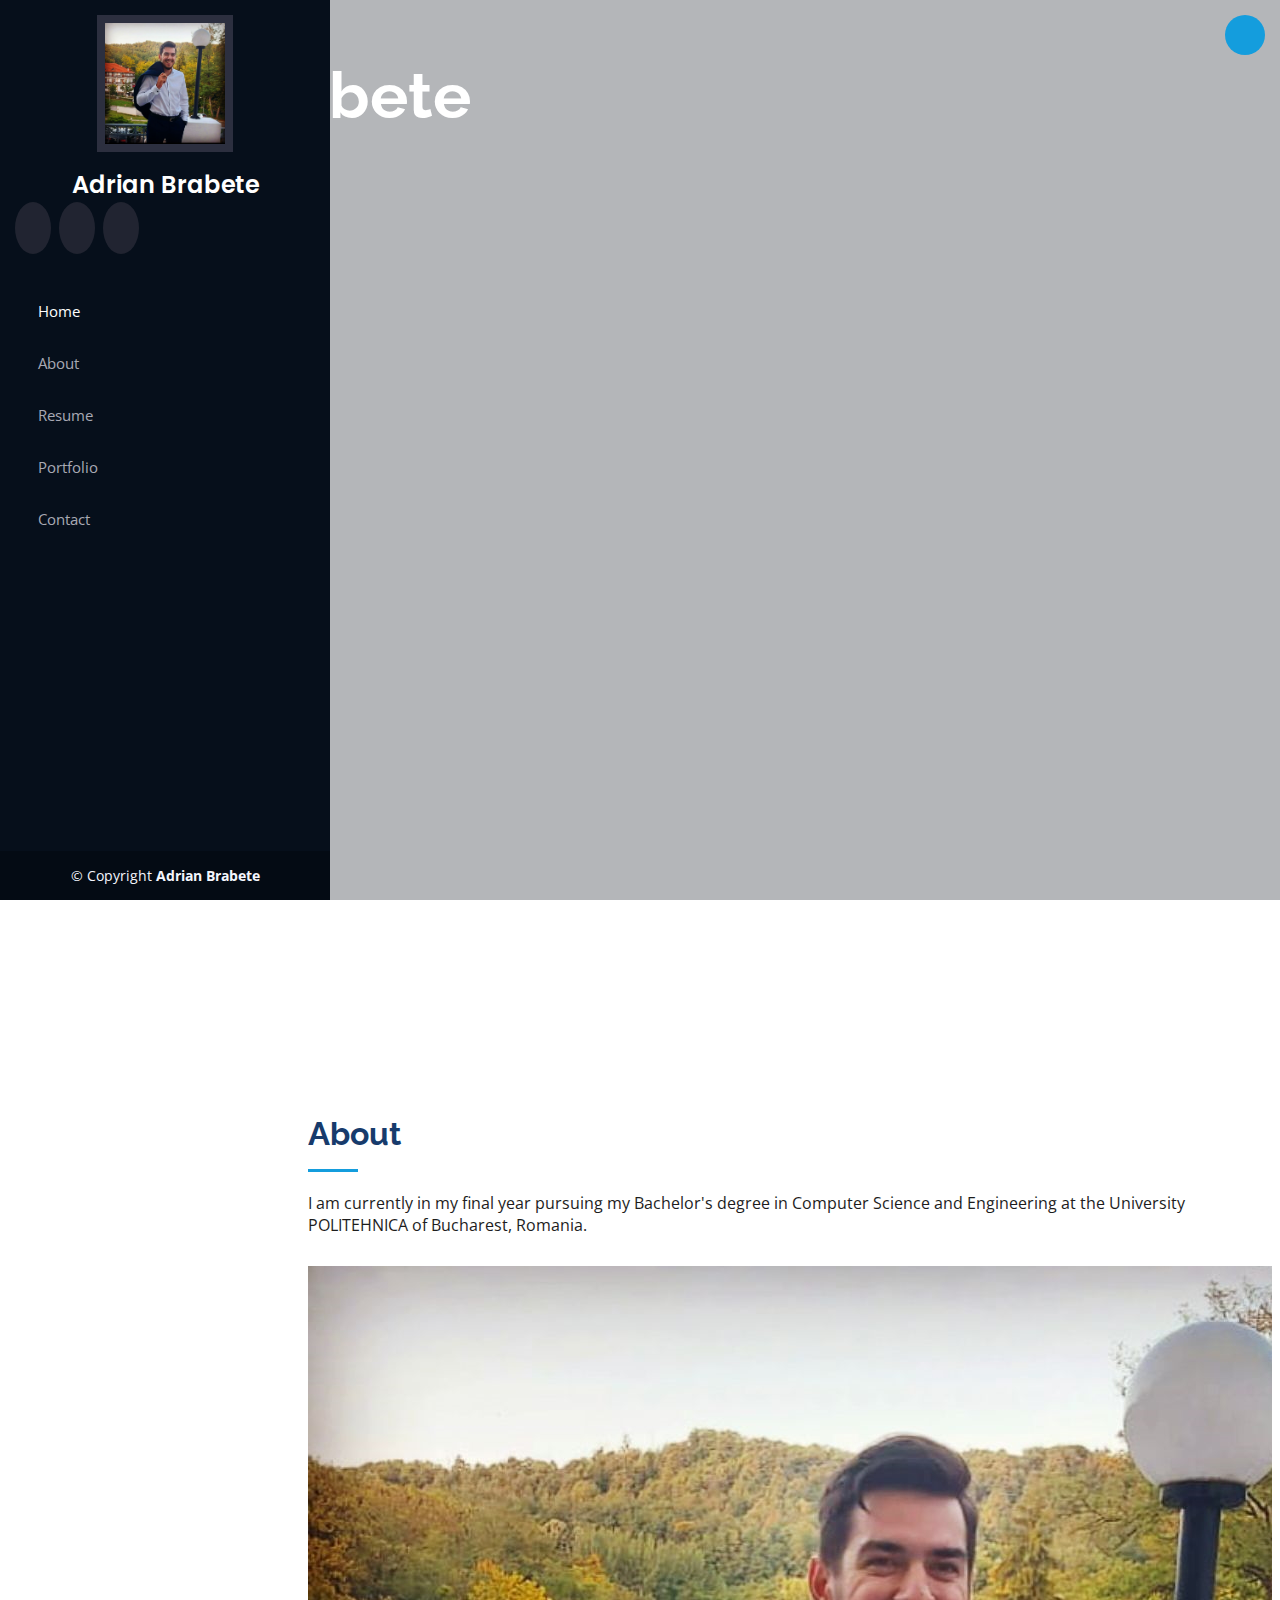
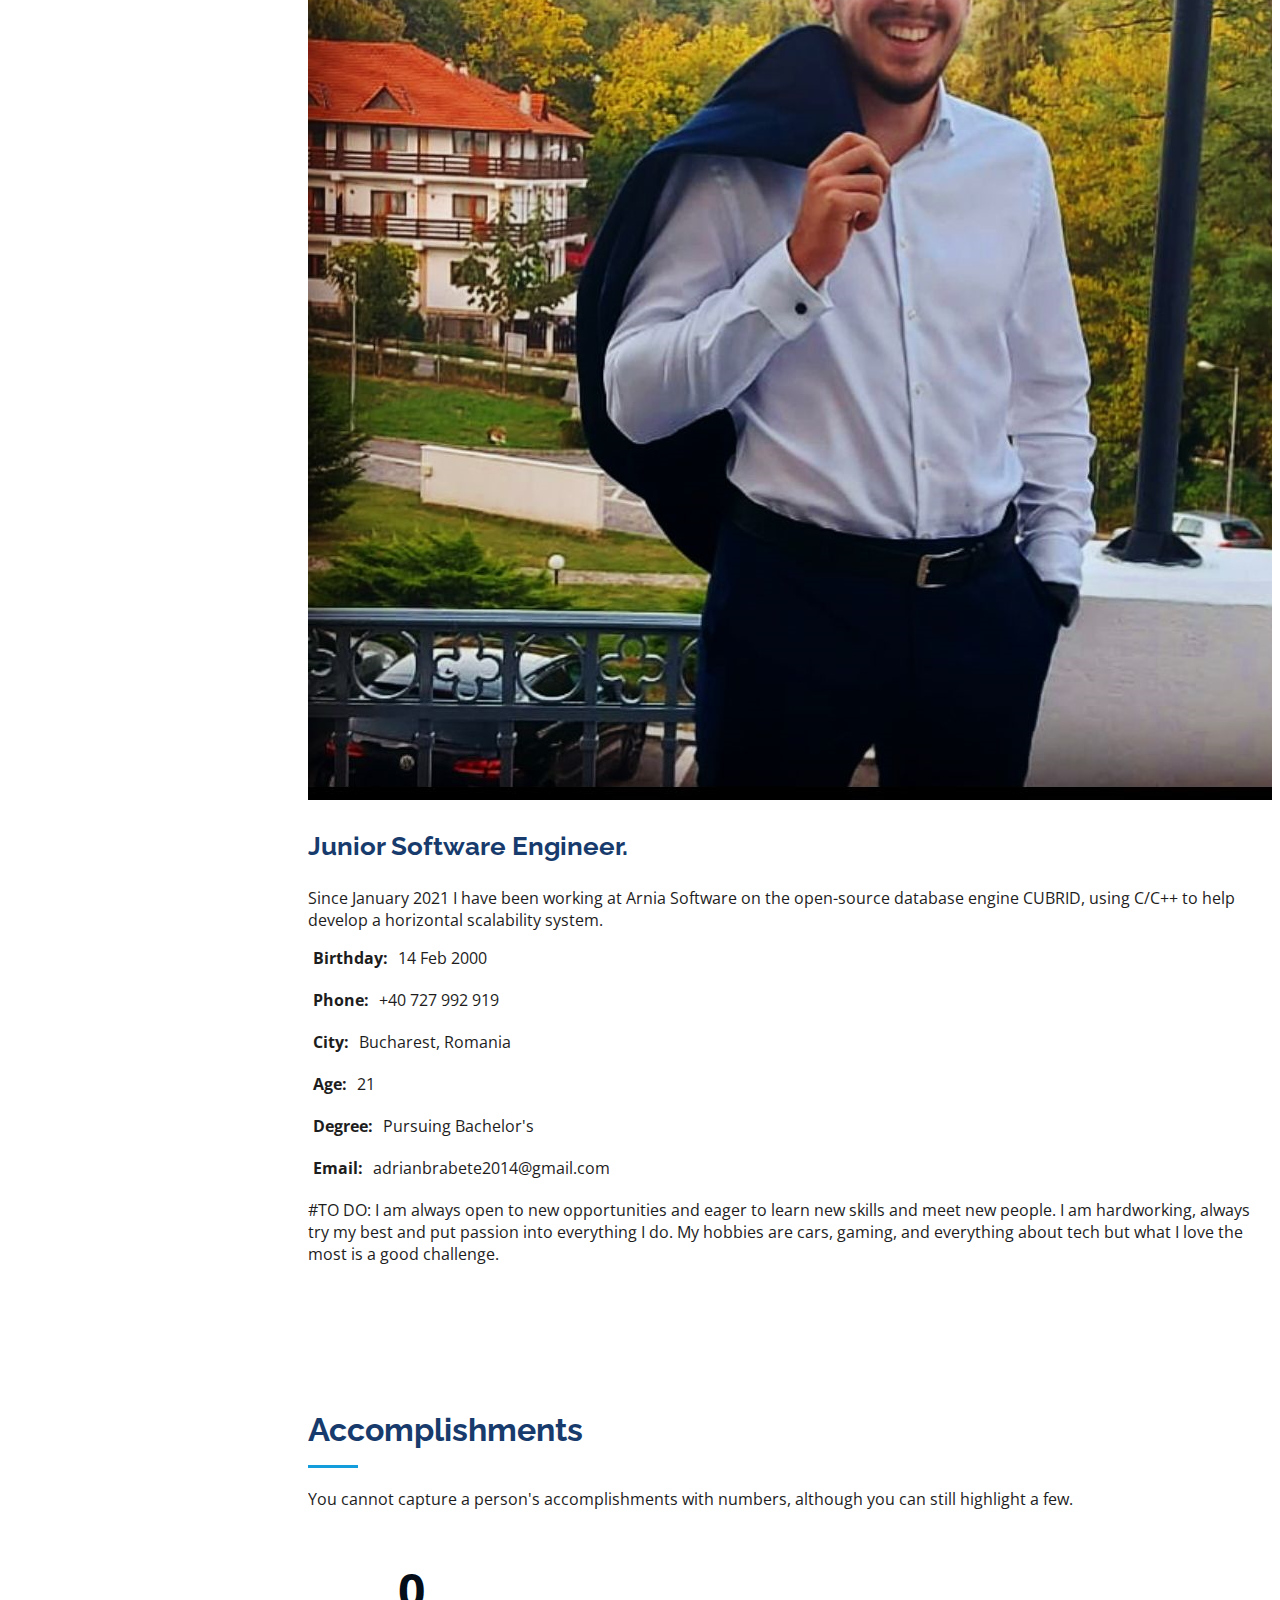
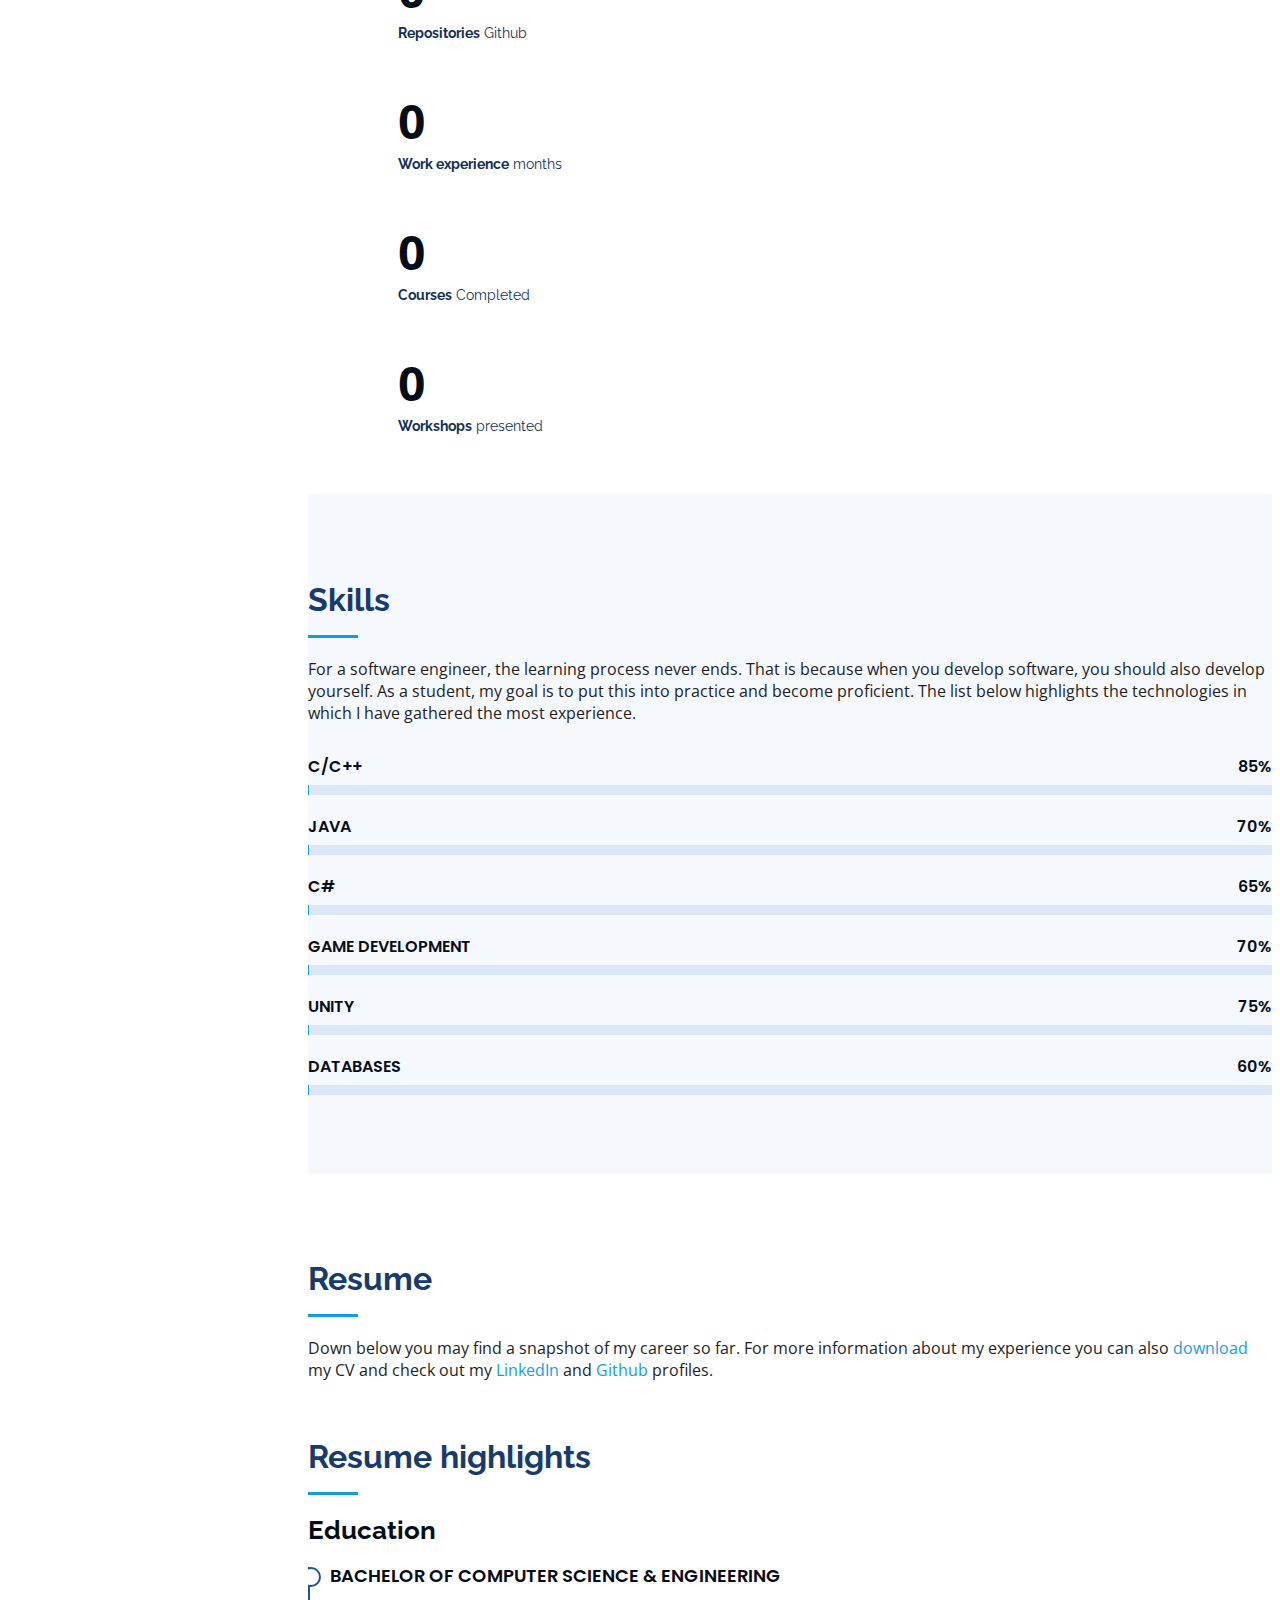
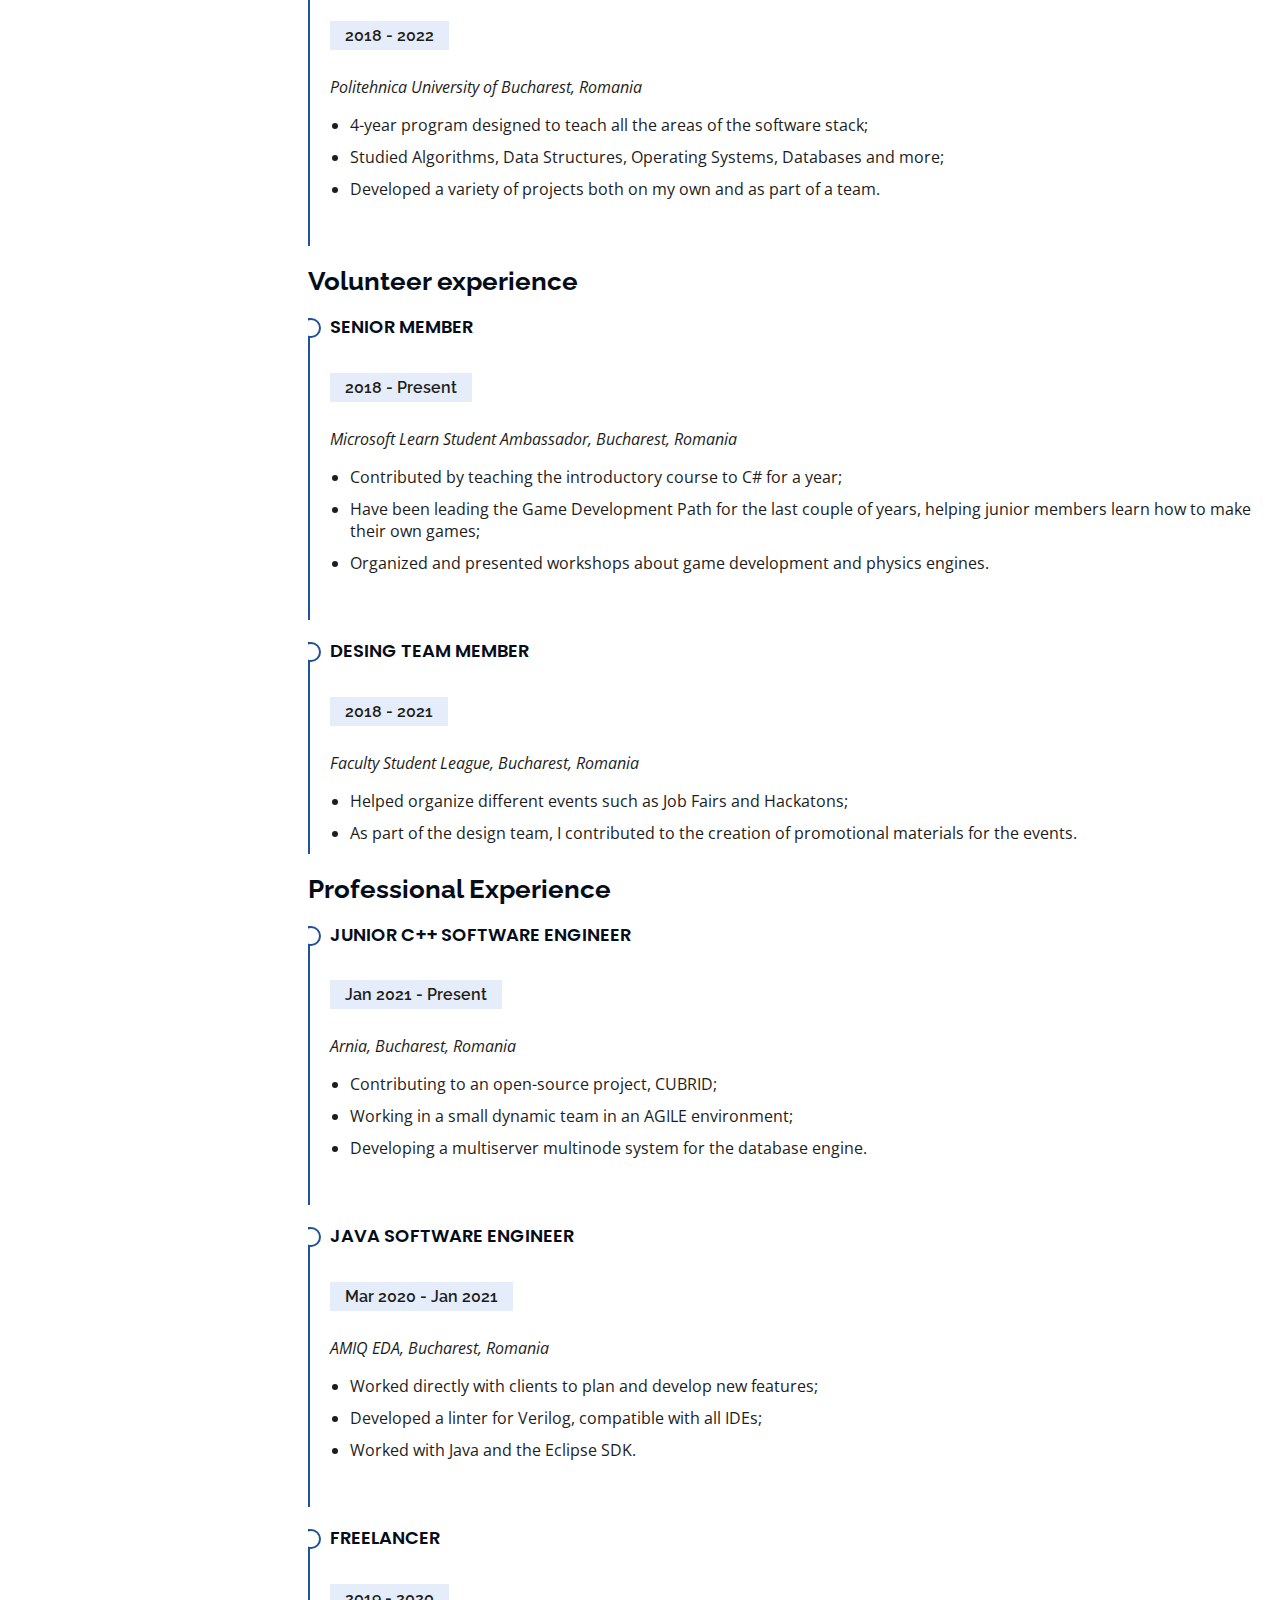
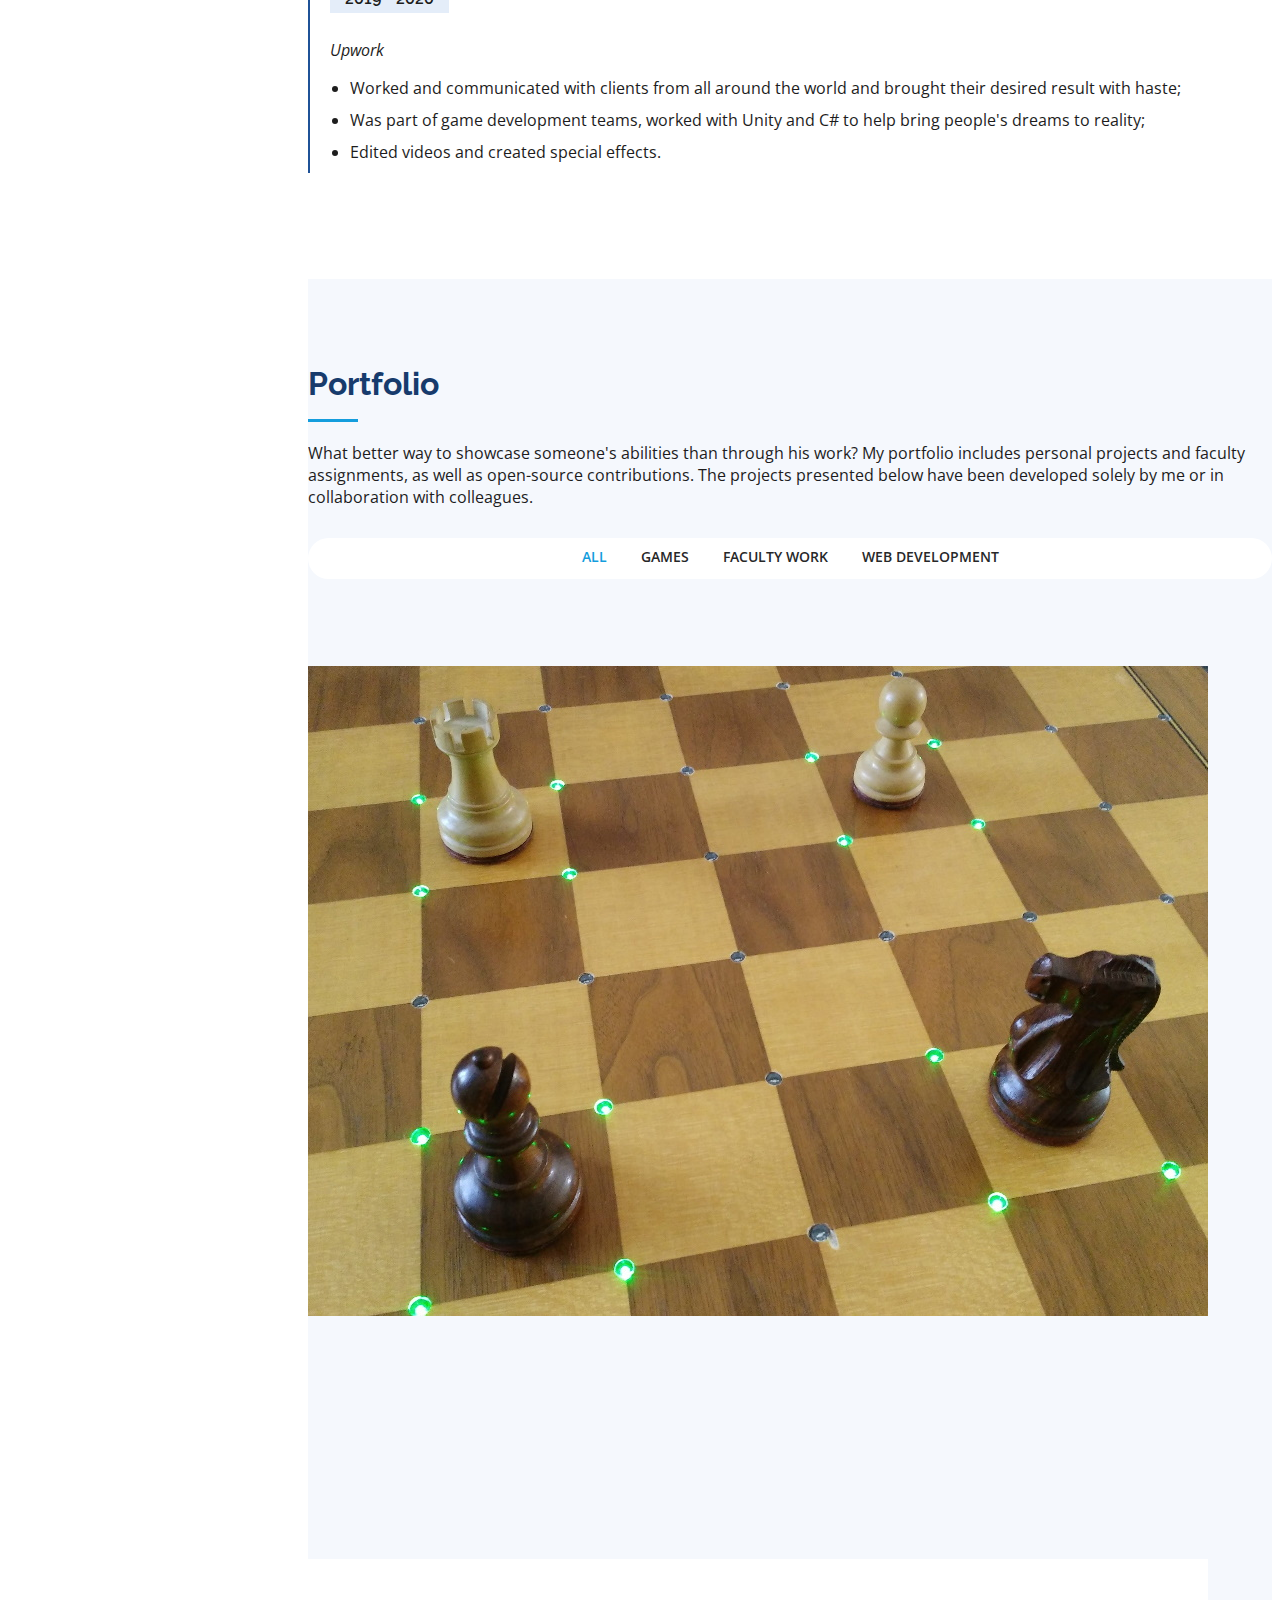
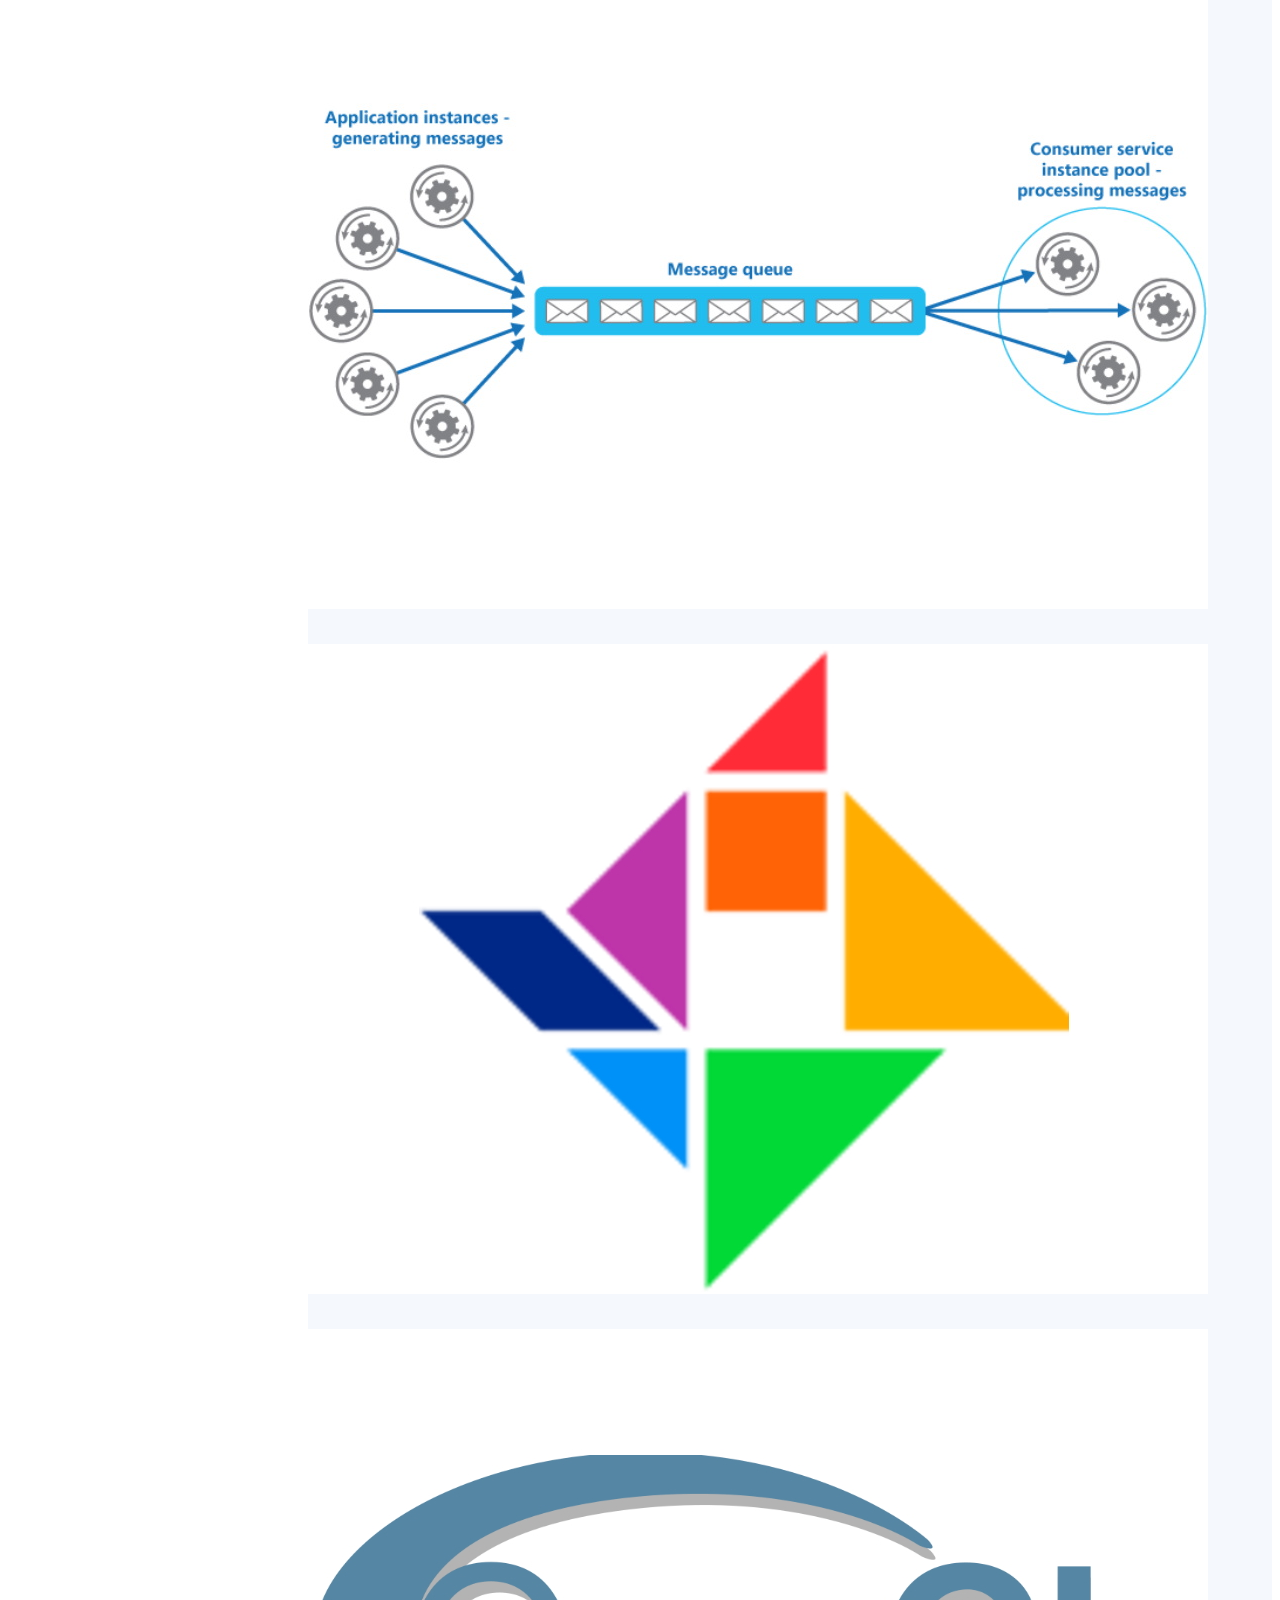
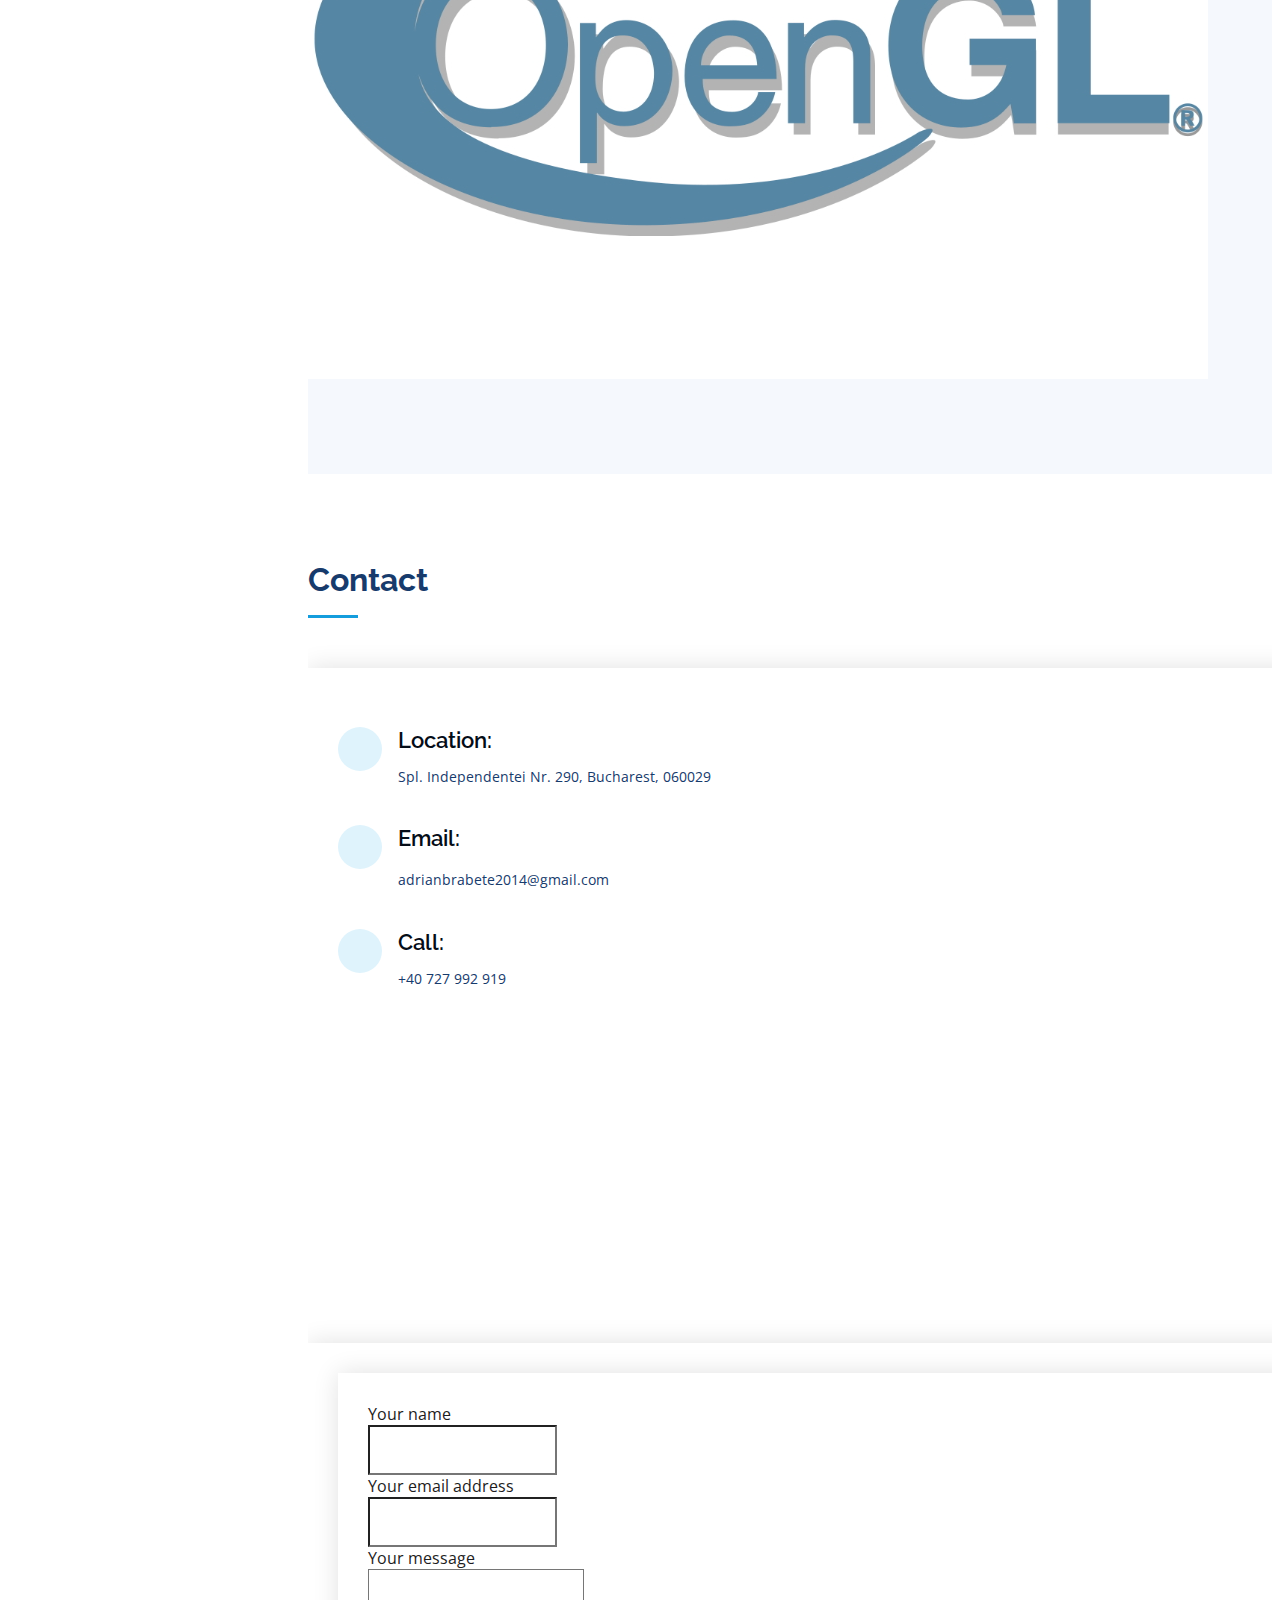
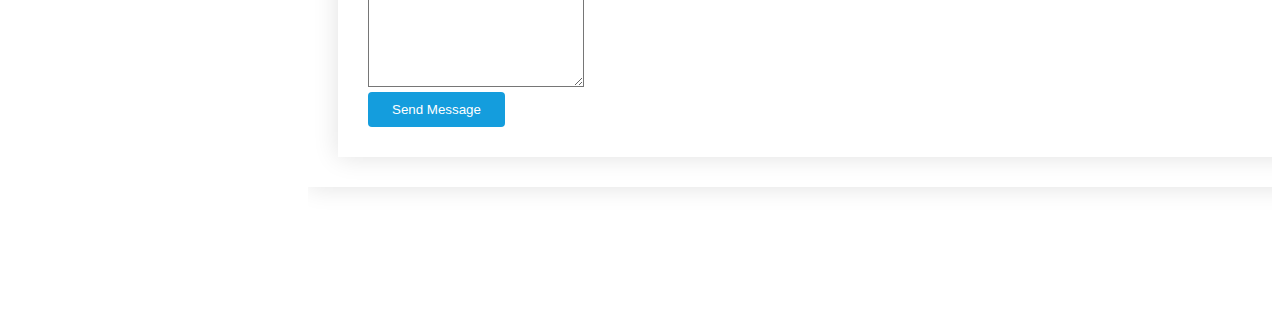
==== commit d8a1a24e: "chaged form design" ====
--- a/index.html
+++ b/index.html
@@ -519,11 +519,11 @@
           </div>
 
           <div class="col-lg-7 mt-5 mt-lg-0 d-flex align-items-stretch">
-            <div class="fcf-body">
+            <div class="php-email-form">
               <link href="forms/contact-form.css" rel="stylesheet">
               <div id="fcf-form">
 
-                <form id="fcf-form-id" class="fcf-form-class" method="POST" action="contact-form-process.php">
+                <form id="fcf-form-id" class="php-email-form" method="POST" action="contact-form-process.php">
 
                   <div class="fcf-form-group">
                     <label for="Name" class="fcf-label">Your name</label>
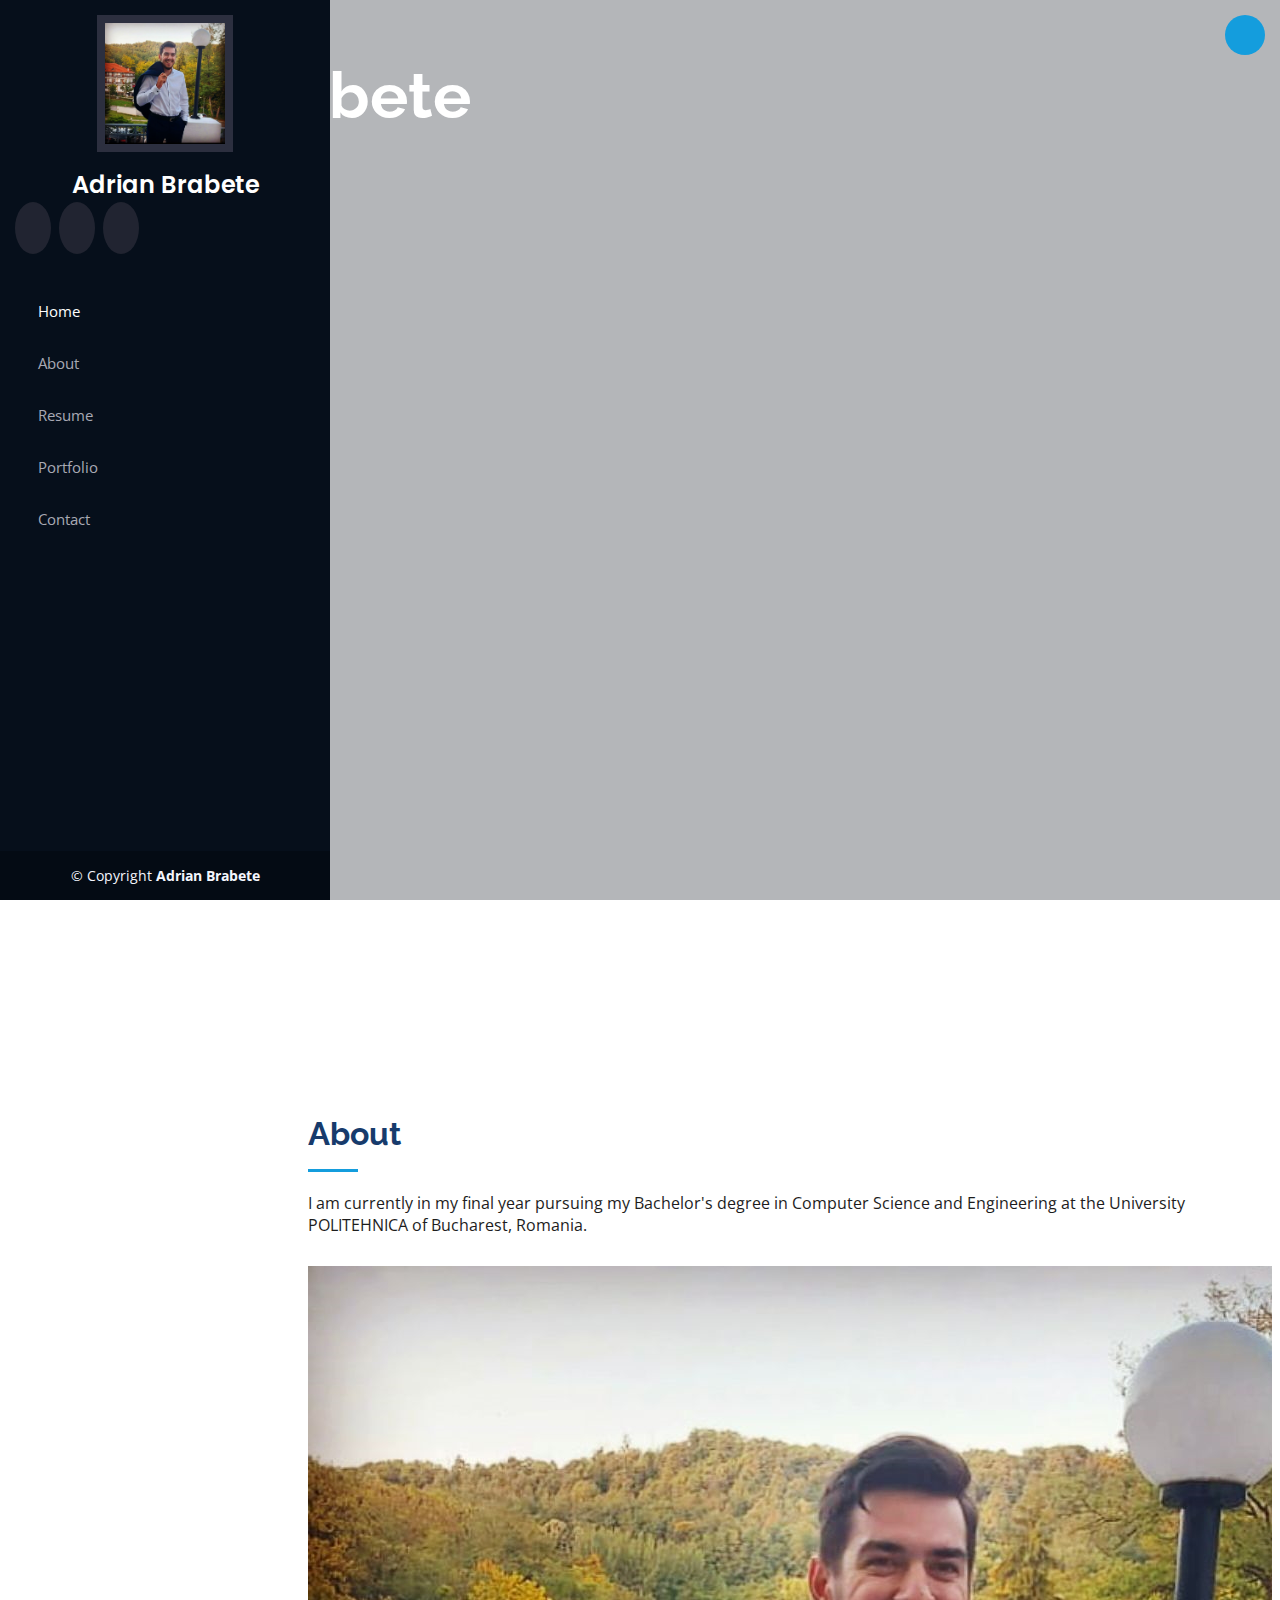
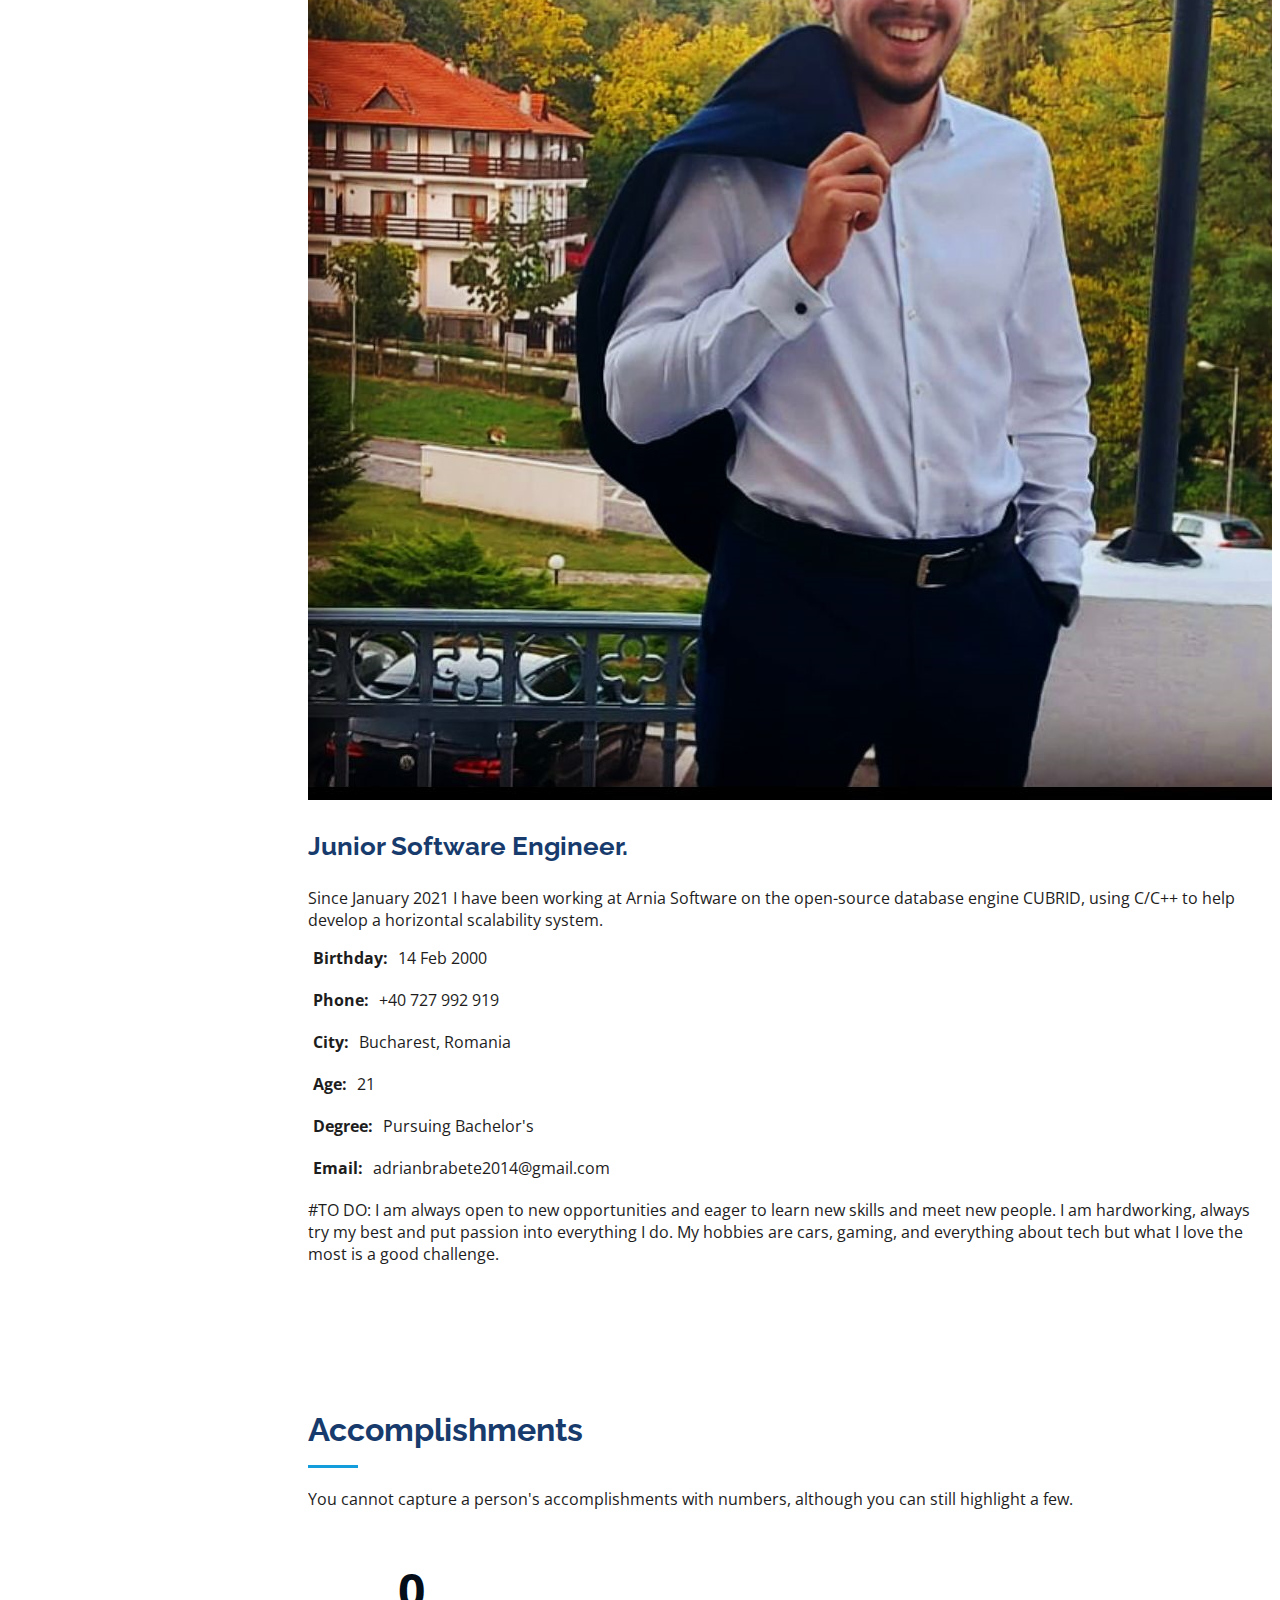
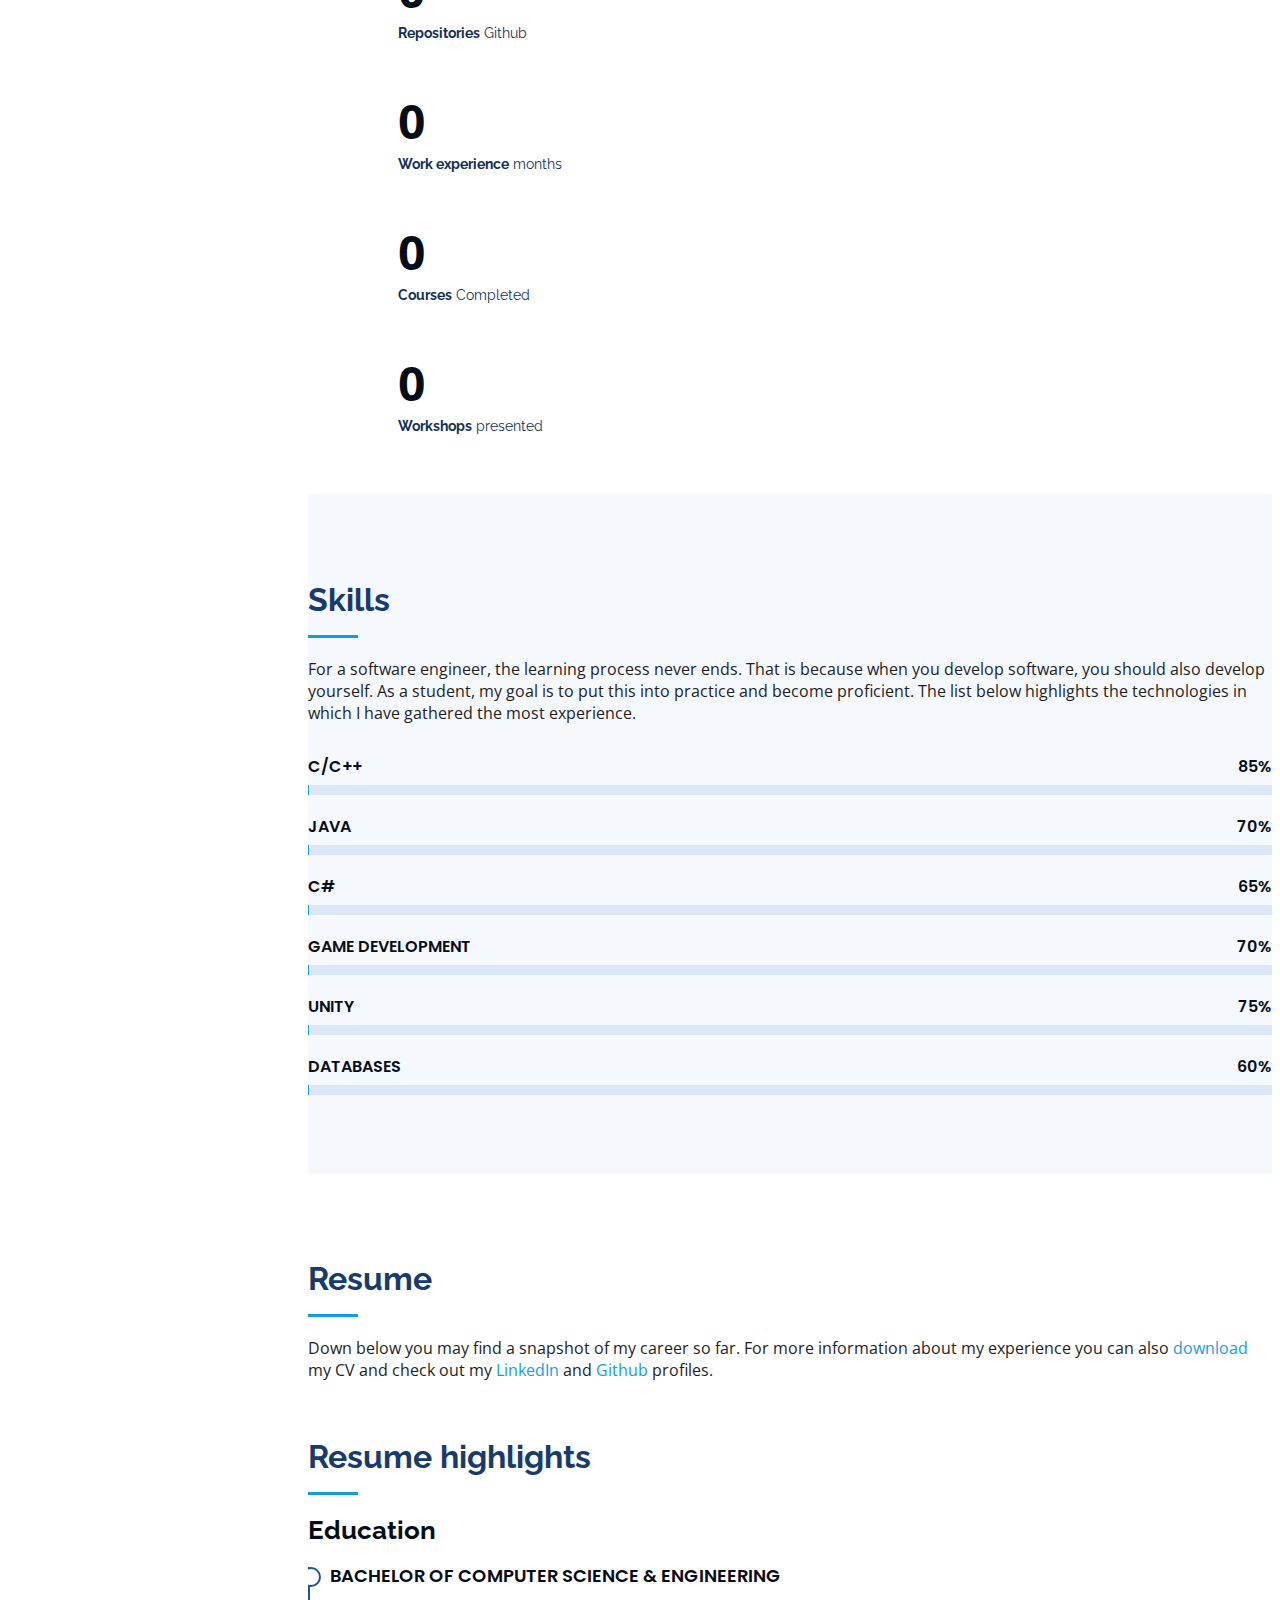
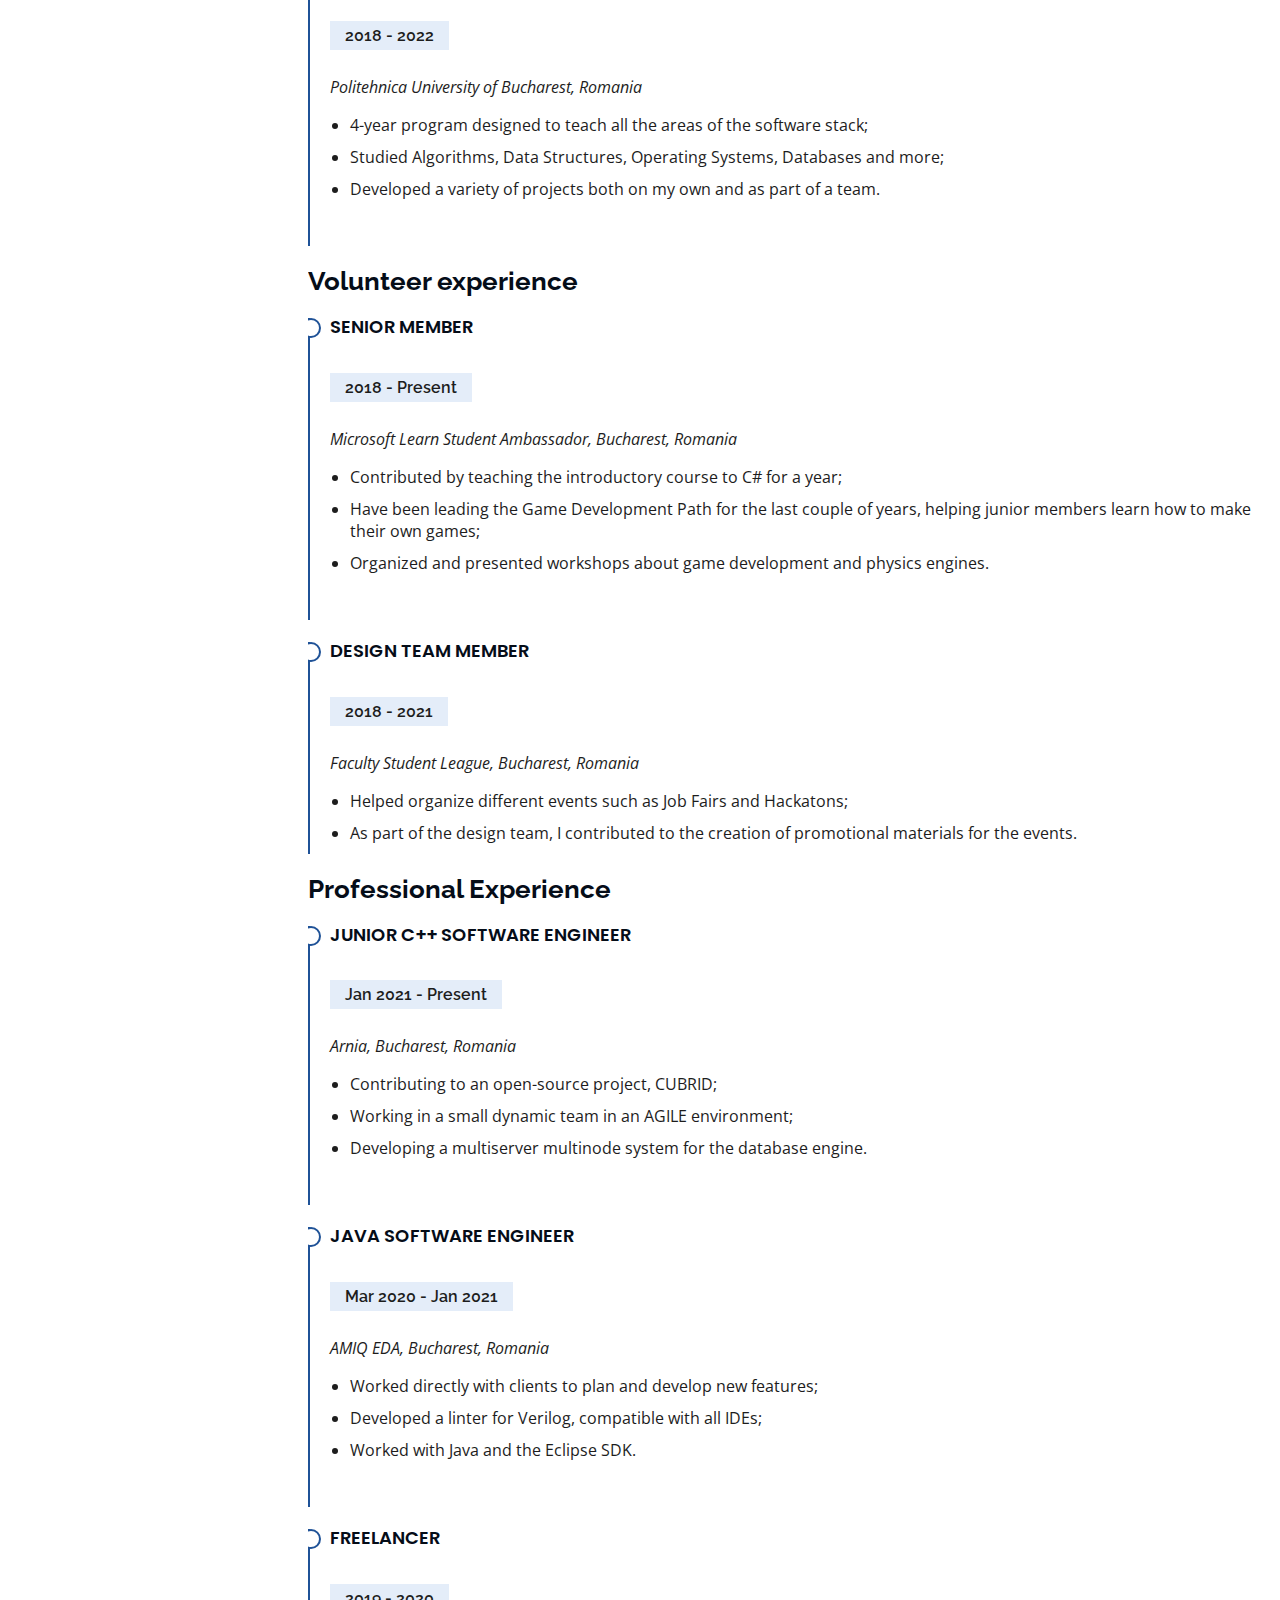
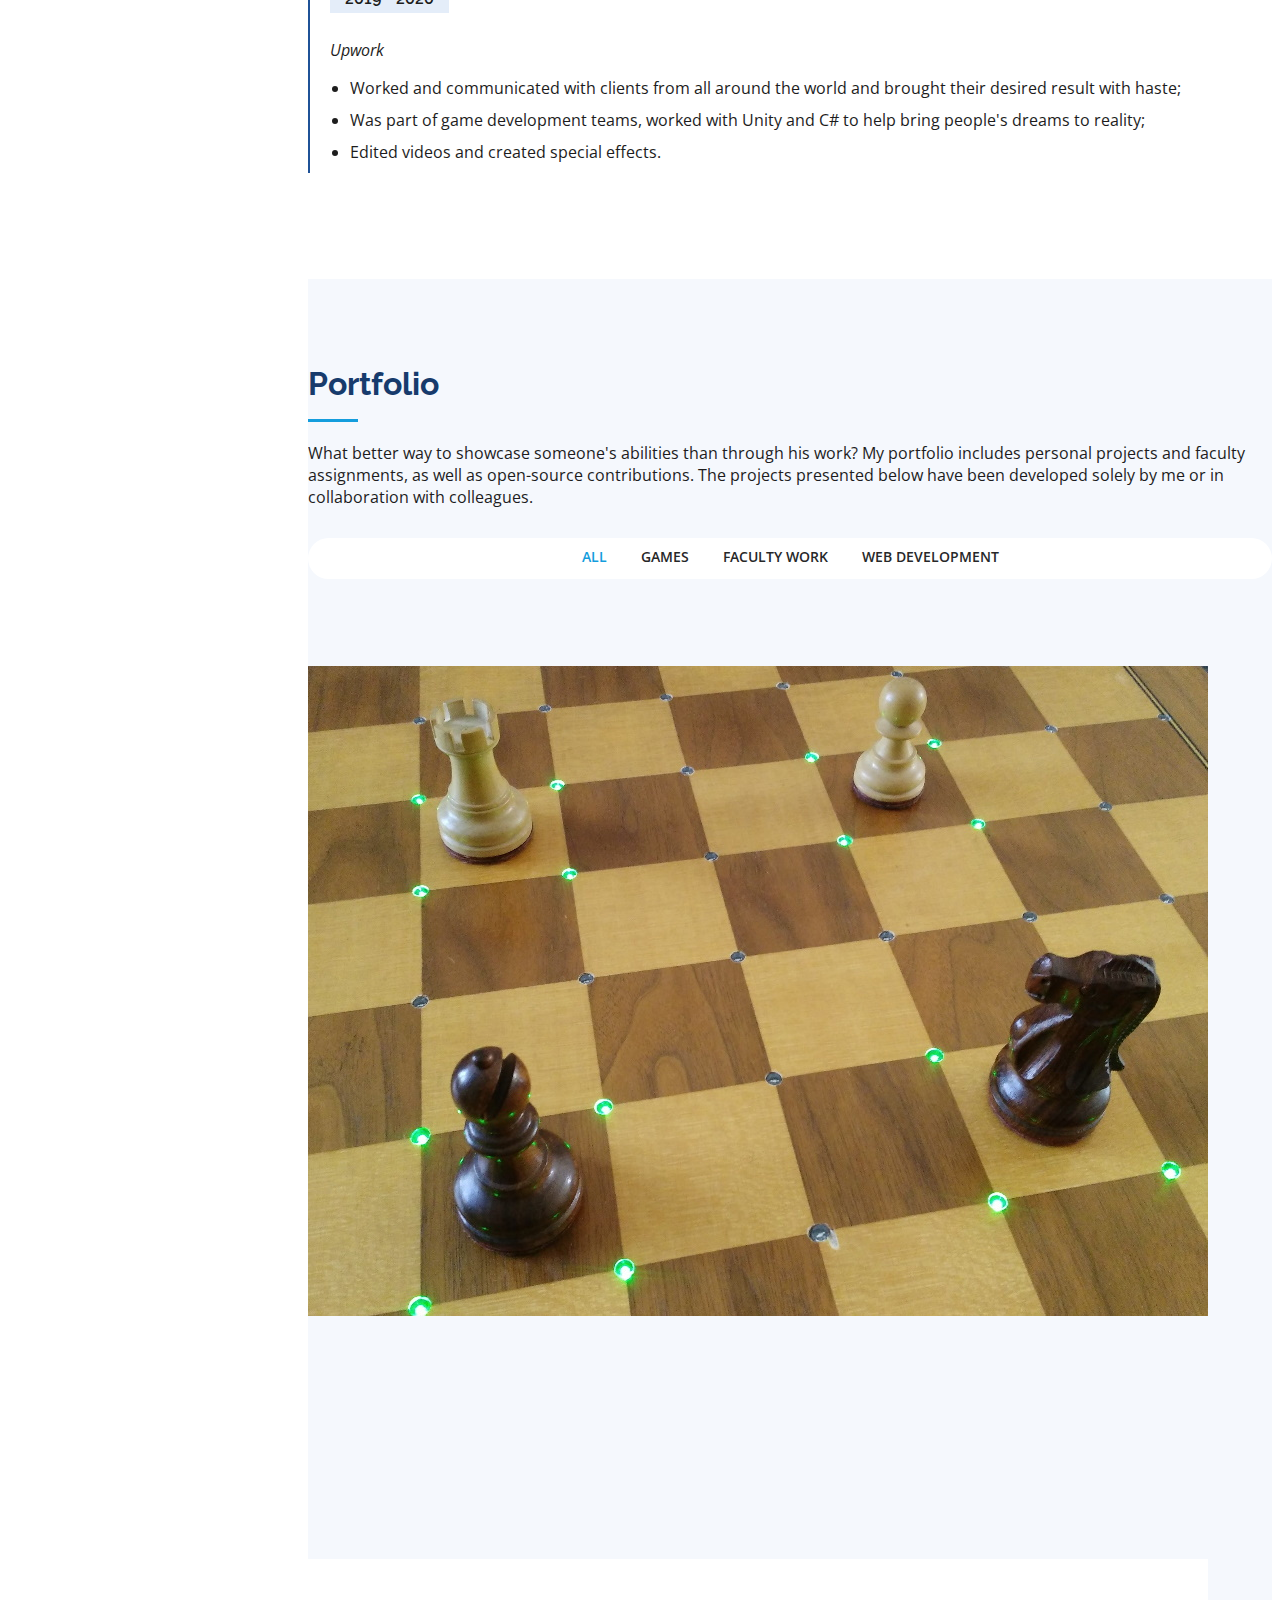
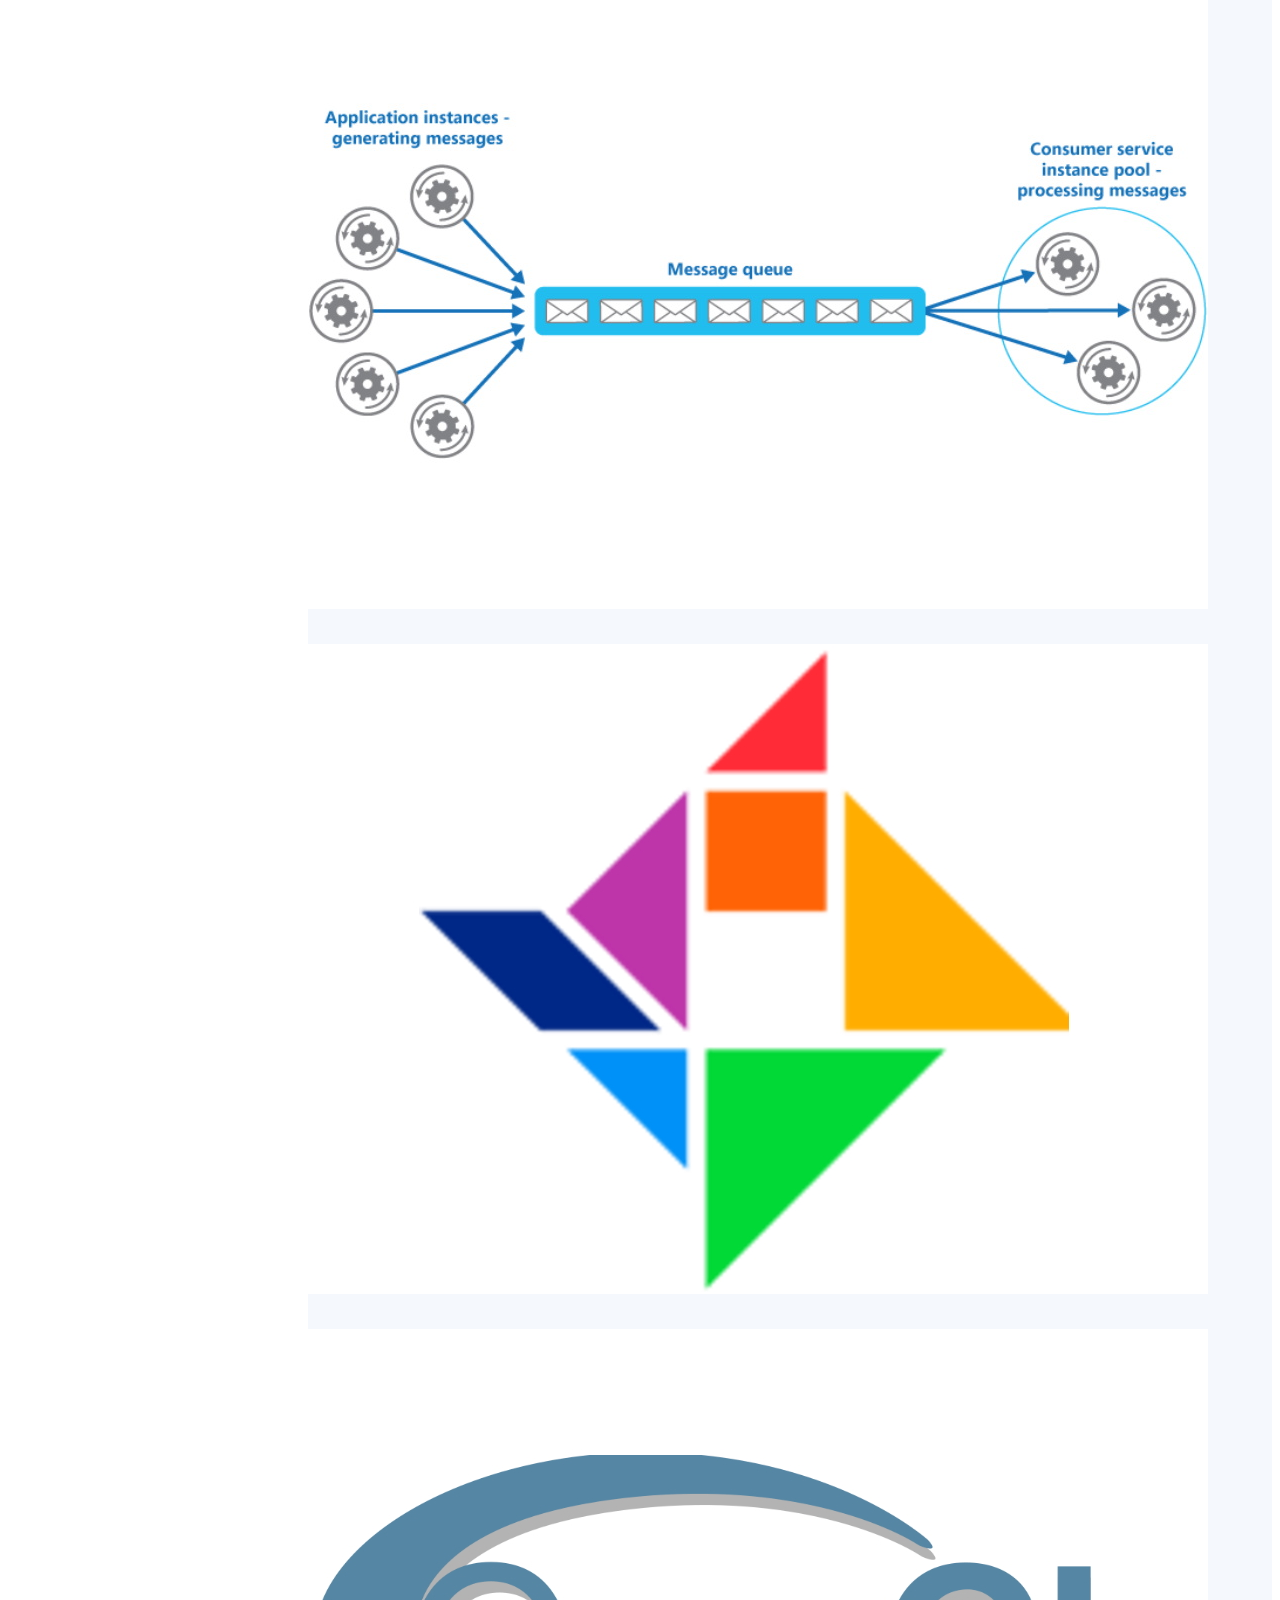
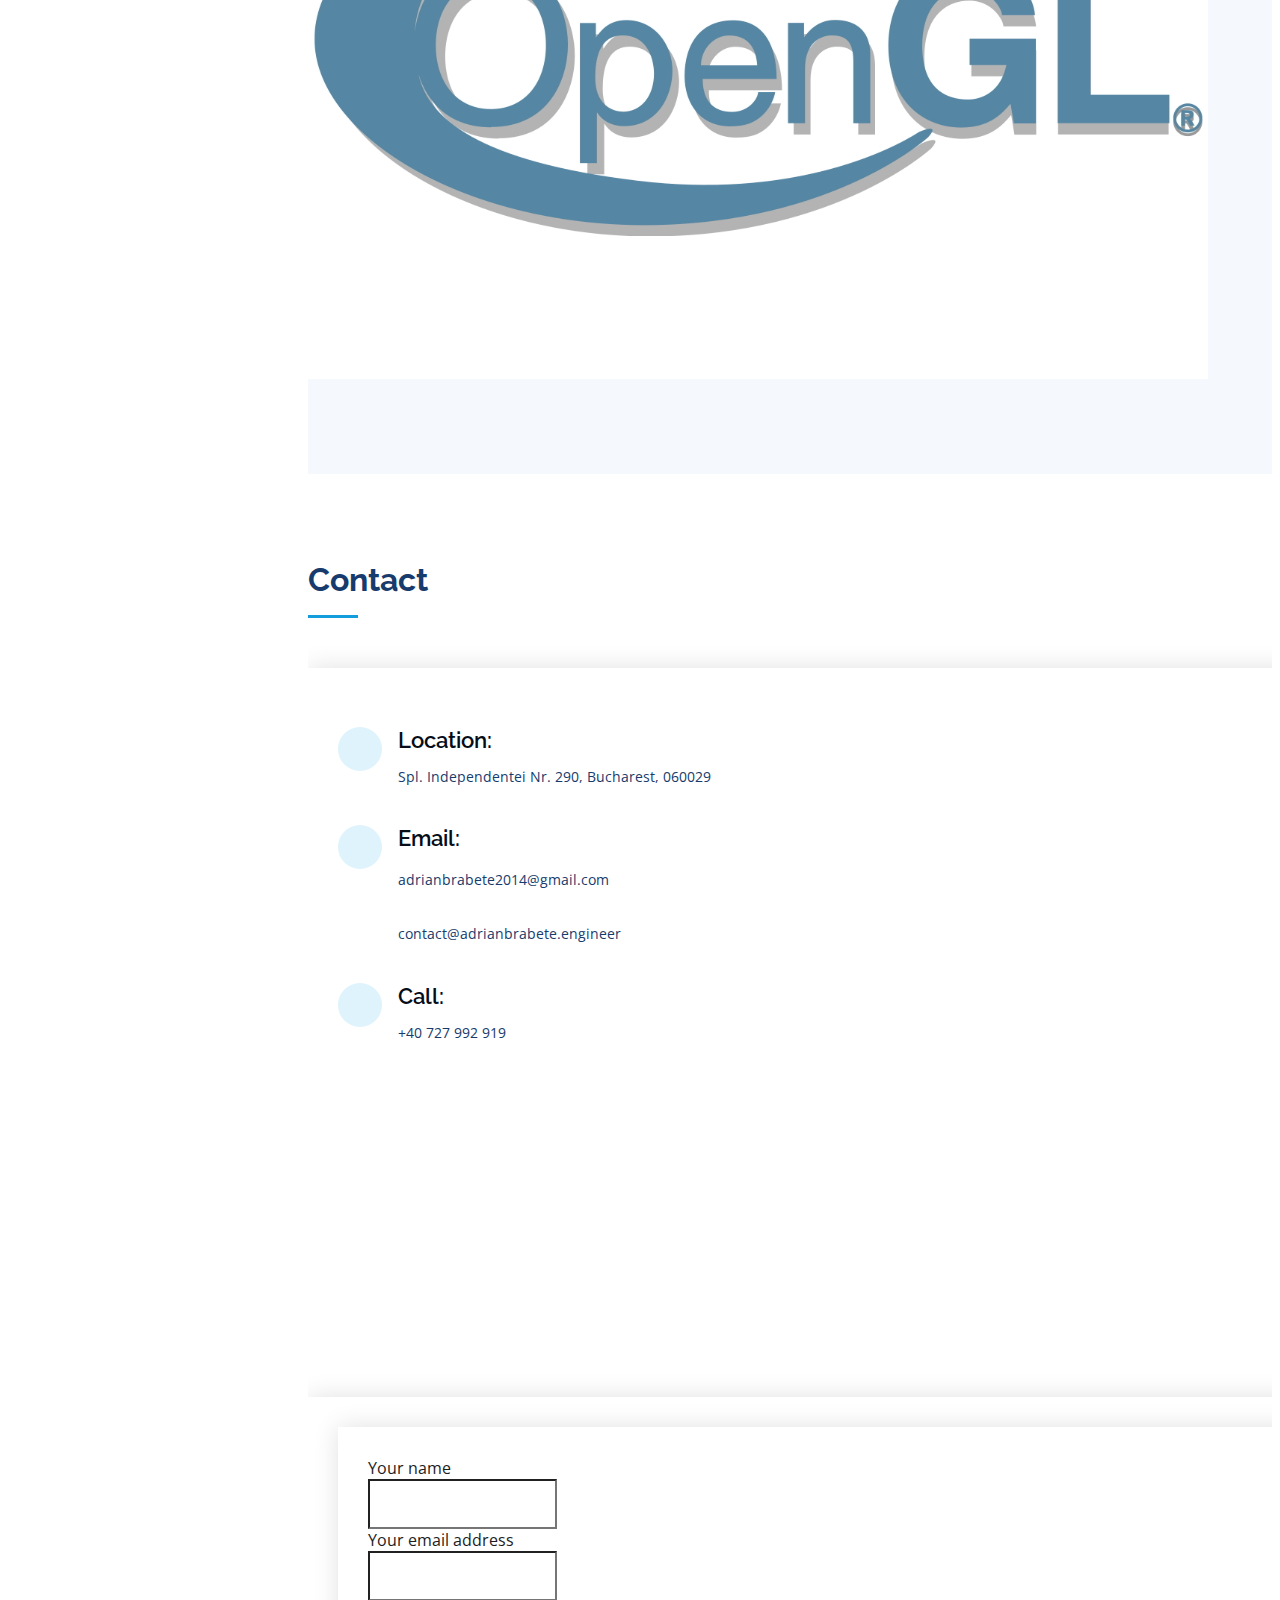
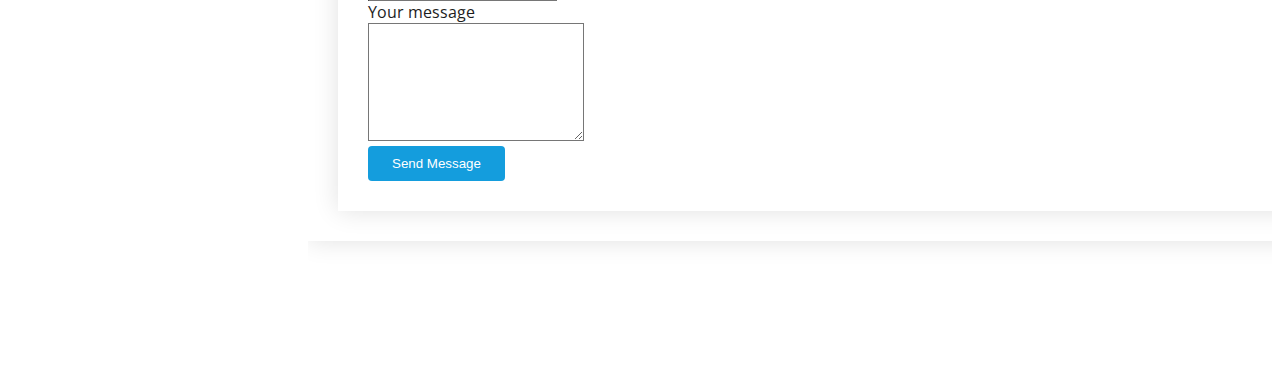
==== commit c4c7adf0: "small changes" ====
--- a/index.html
+++ b/index.html
@@ -155,7 +155,7 @@
           <div class="col-lg-3 col-md-6 d-md-flex align-items-md-stretch" data-aos="fade-up" data-aos-delay="100">
             <div class="count-box">
               <i class="bi bi-laptop"></i>
-              <span data-purecounter-start="0" data-purecounter-end="20" data-purecounter-duration="10"
+              <span data-purecounter-start="0" data-purecounter-end="21" data-purecounter-duration="10"
                 class="purecounter"></span>
               <p><strong>Work experience</strong> months</p>
             </div>
@@ -301,7 +301,7 @@
                 </ul>
               </div>
               <div class="resume-item">
-                <h4>Desing Team Member</h4>
+                <h4>Design Team Member</h4>
                 <h5>2018 - 2021</h5>
                 <p><em>Faculty Student League, Bucharest, Romania</em></p>
                 <ul>
@@ -504,6 +504,7 @@
                 <i class="bi bi-envelope"></i>
                 <h4>Email:</h4>
                 <p>adrianbrabete2014@gmail.com</p>
+                <p>contact@adrianbrabete.engineer</p>
               </div>
 
               <div class="phone">
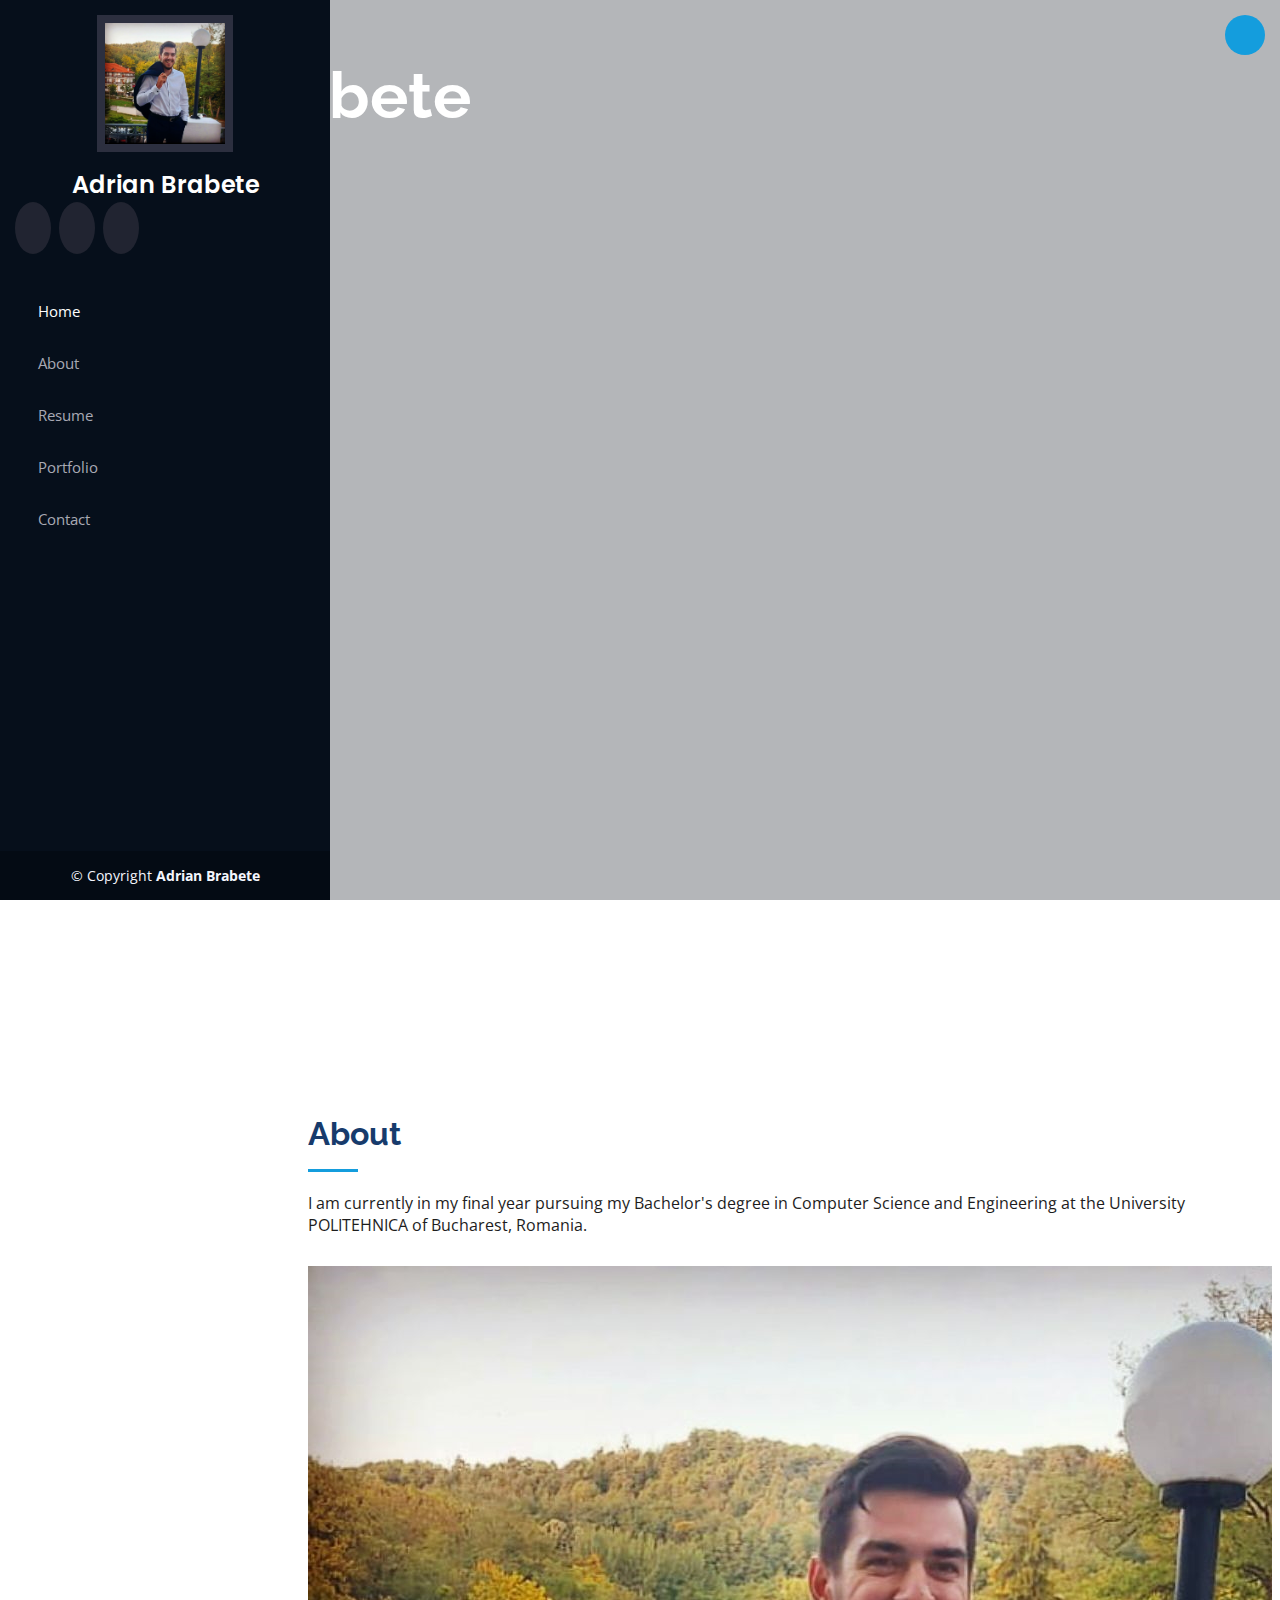
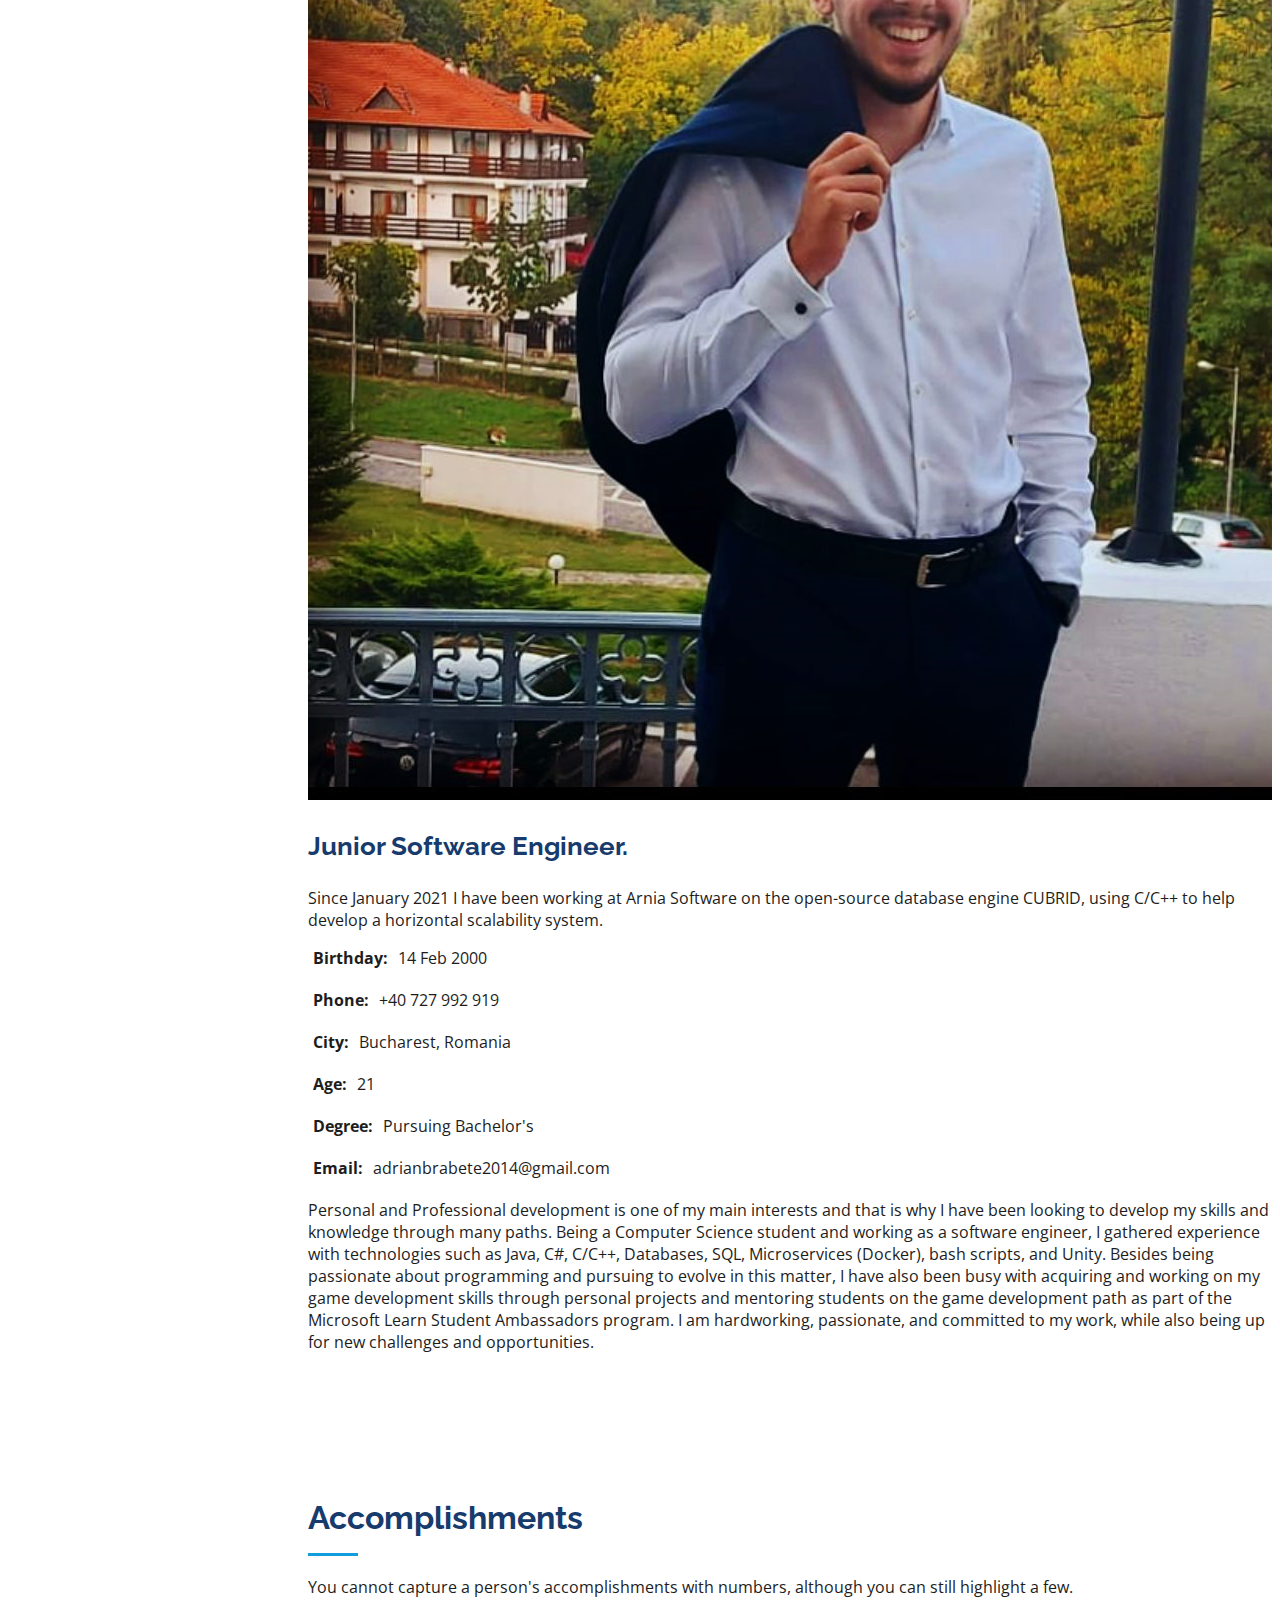
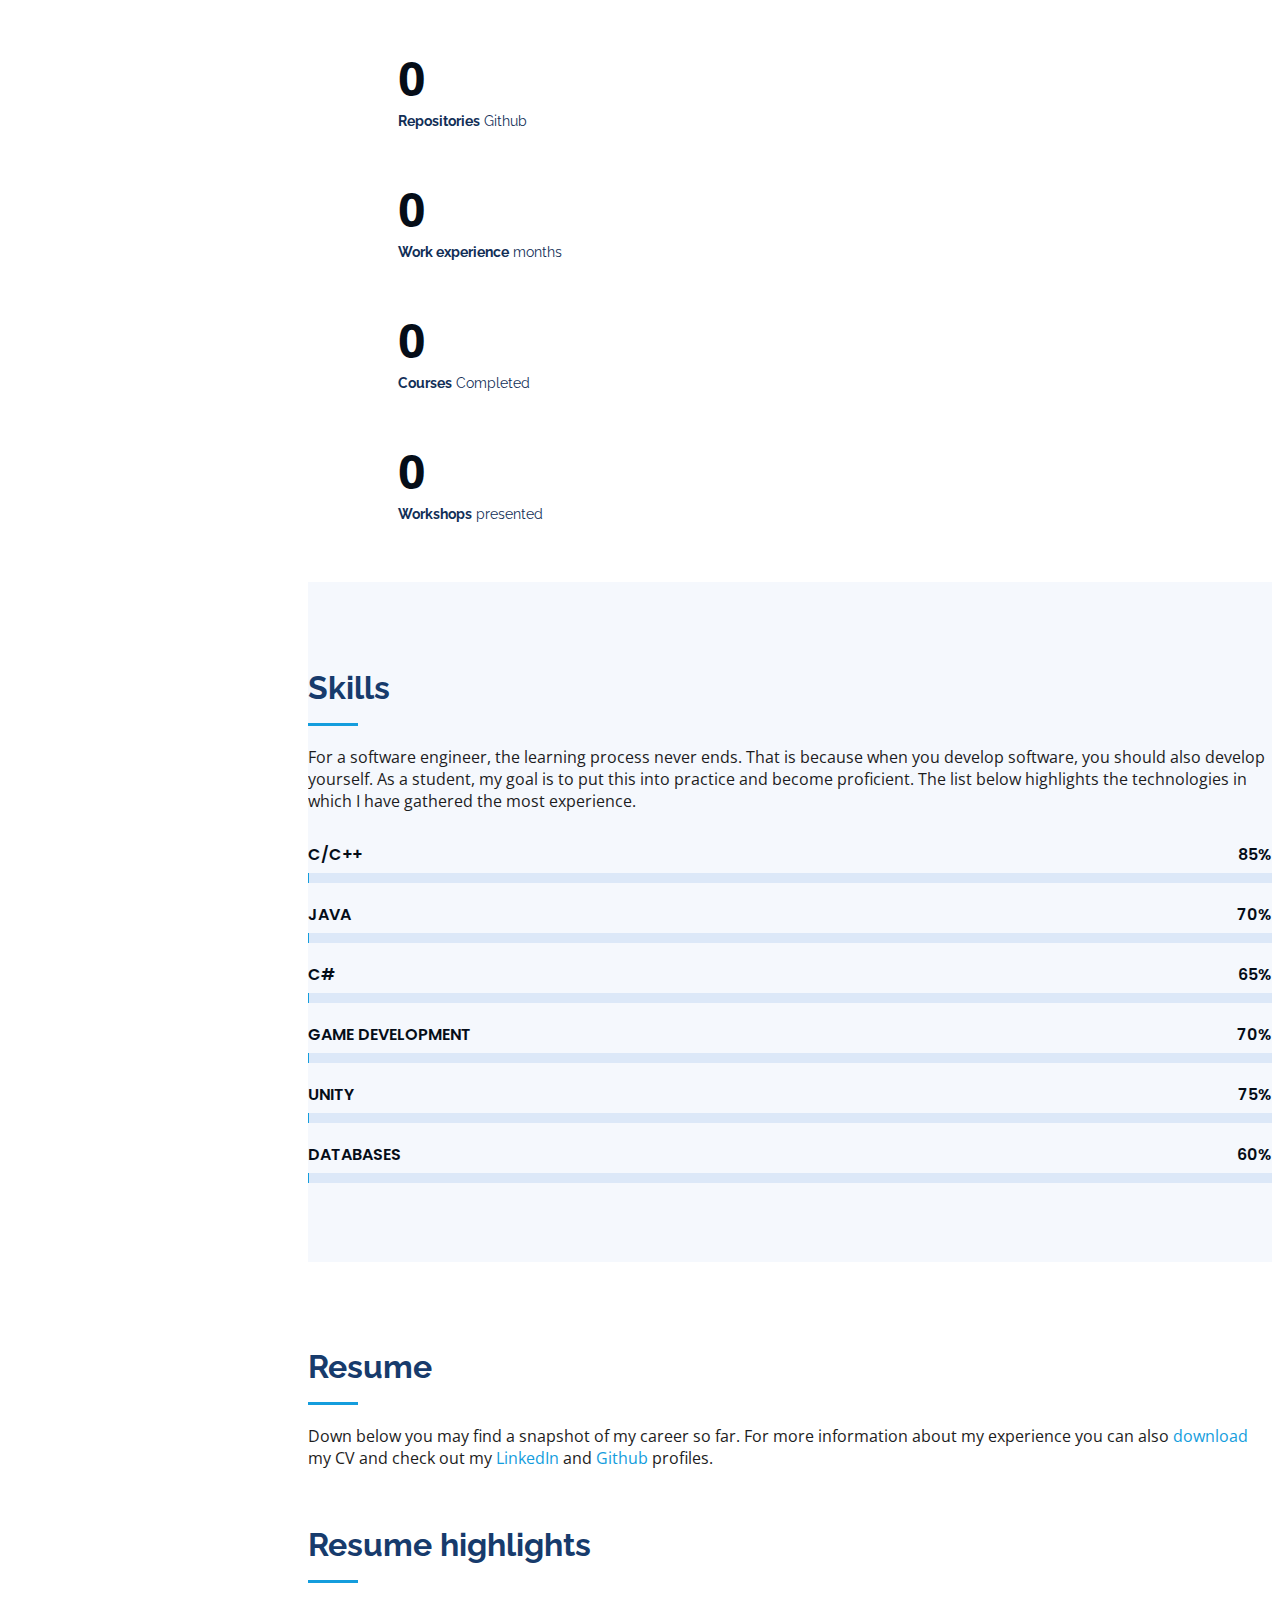
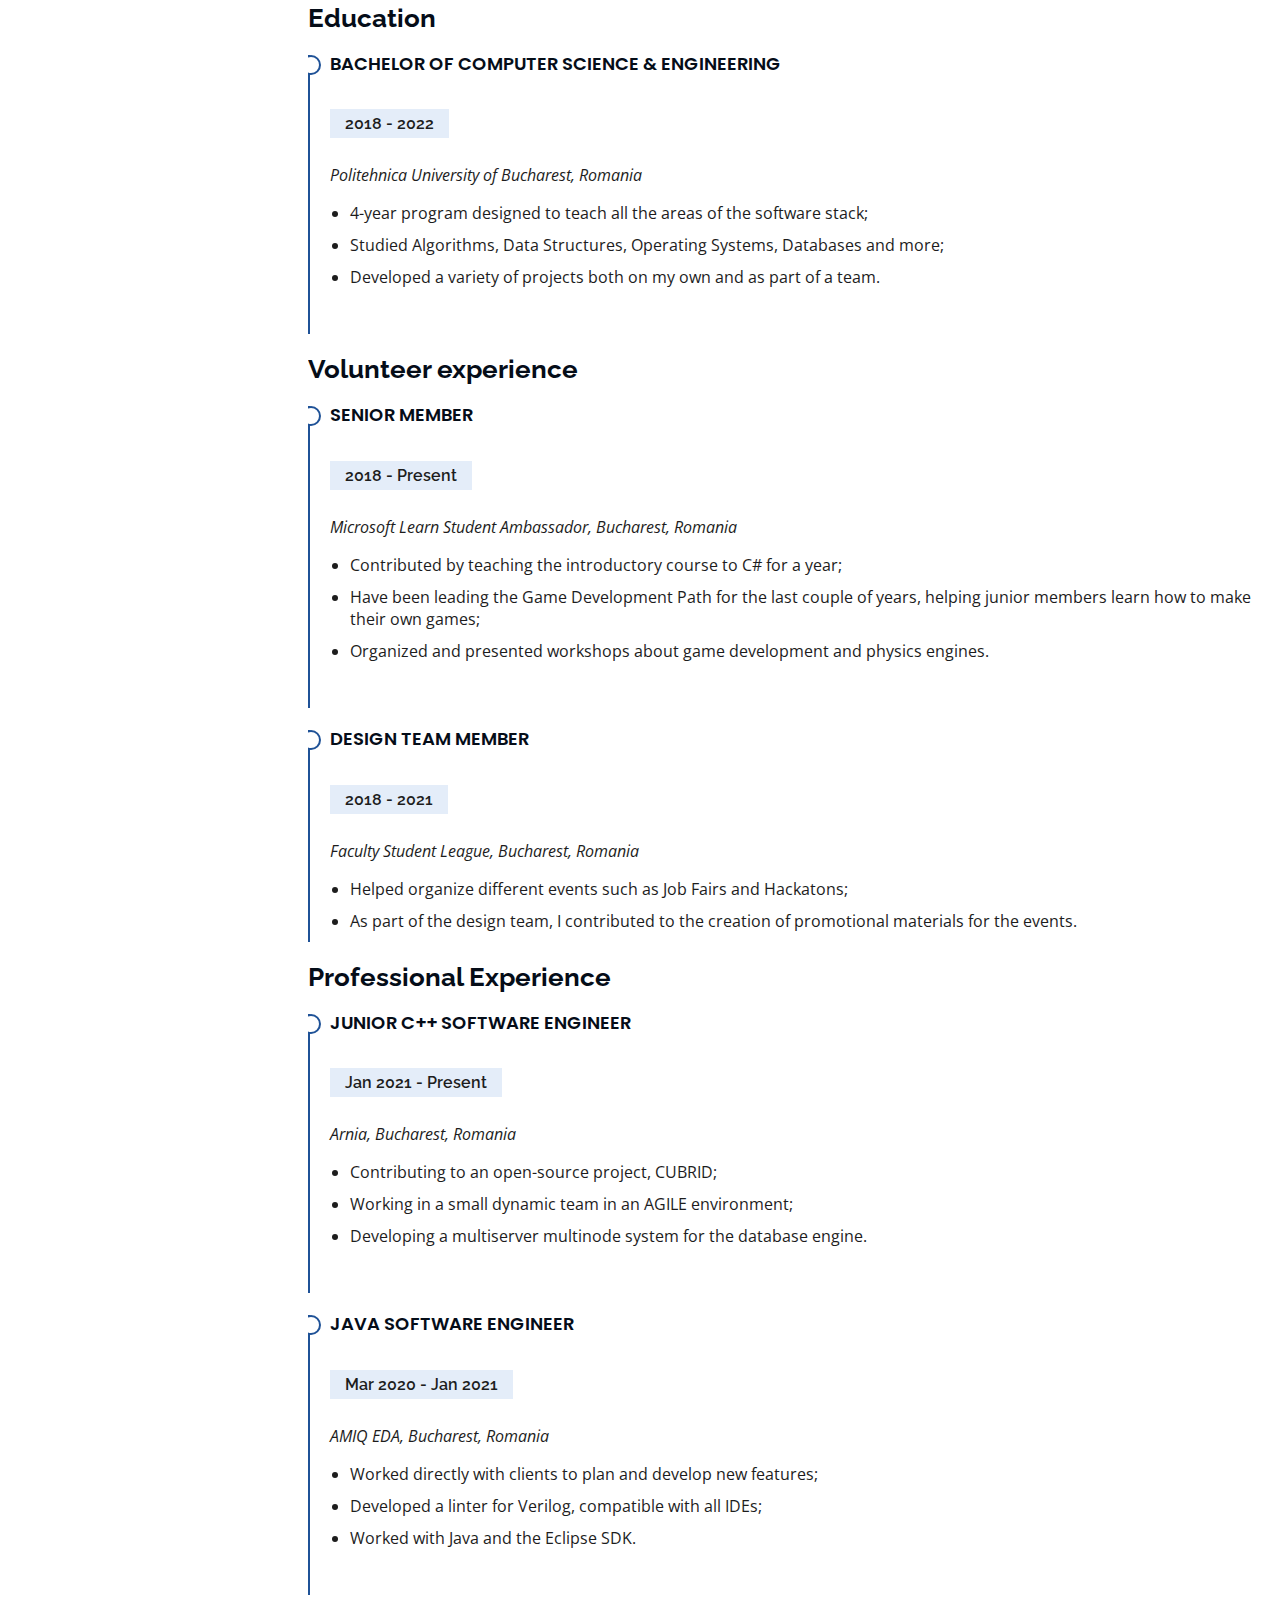
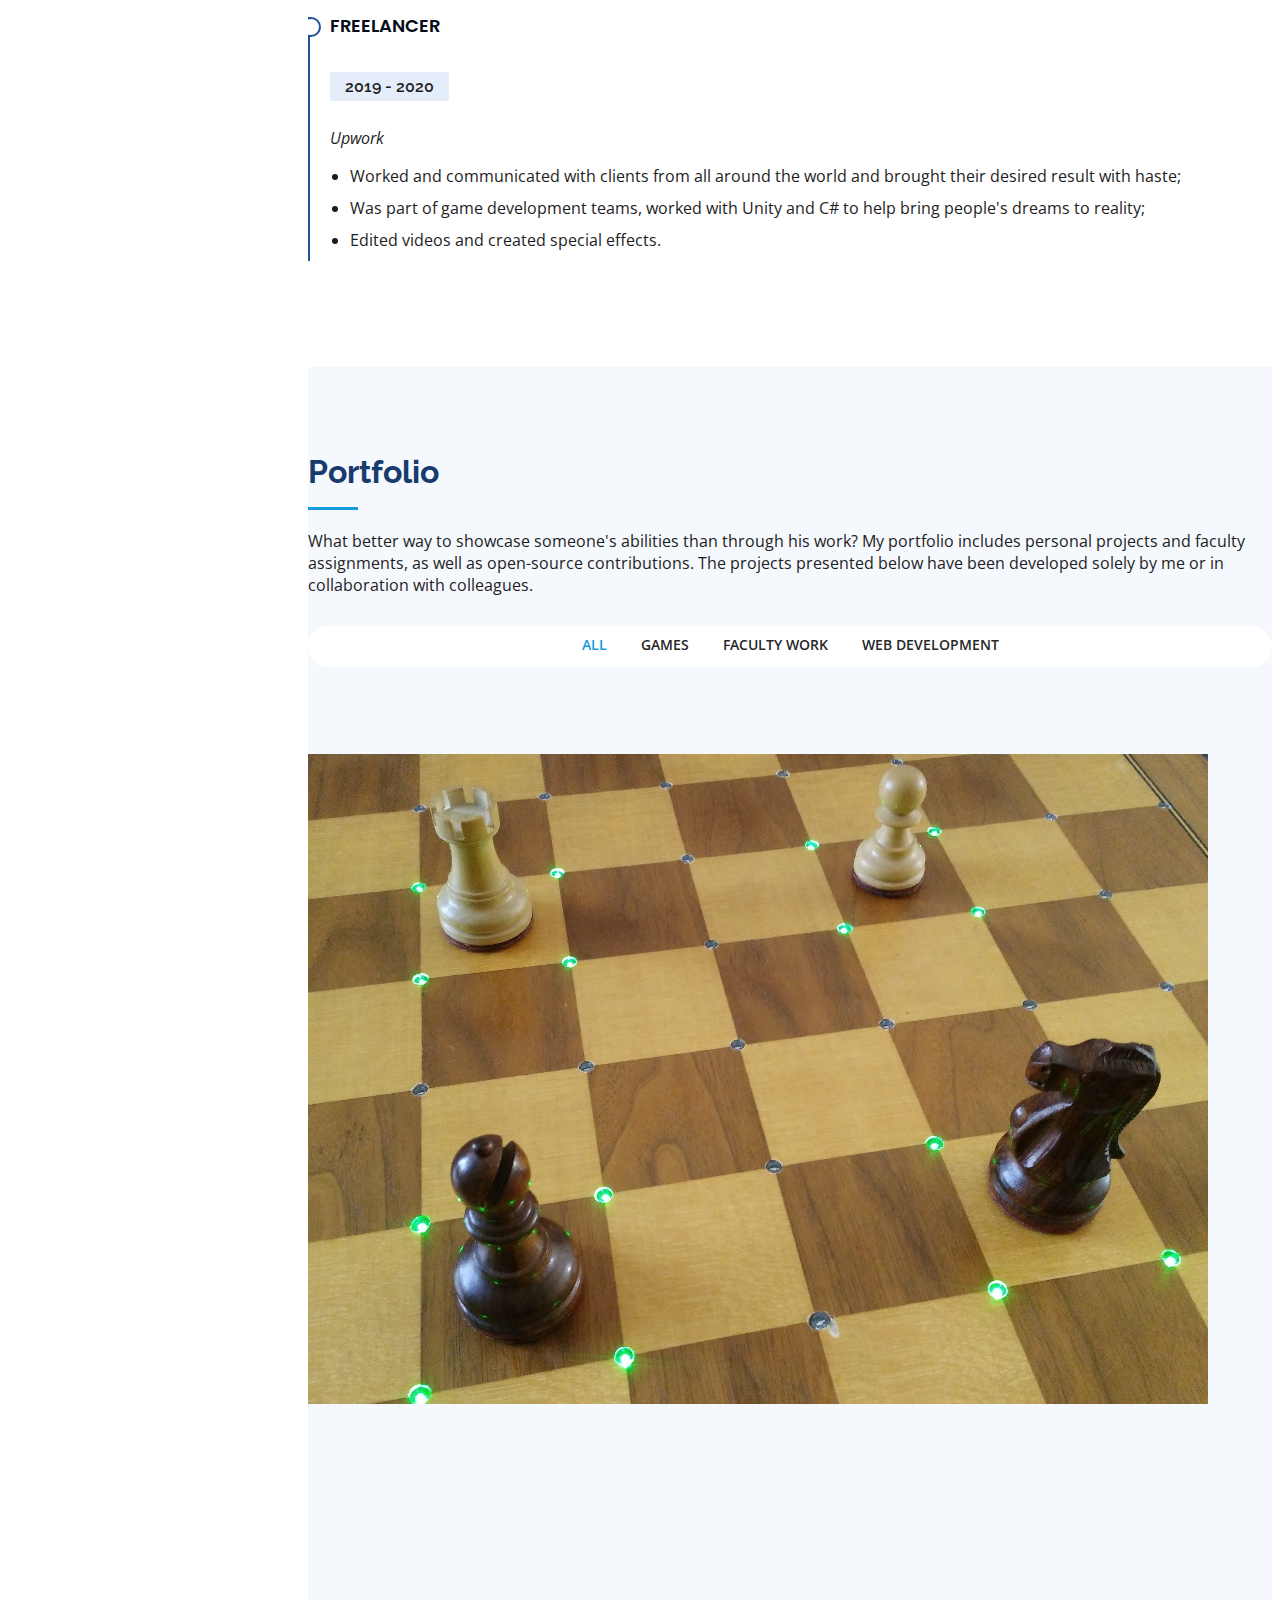
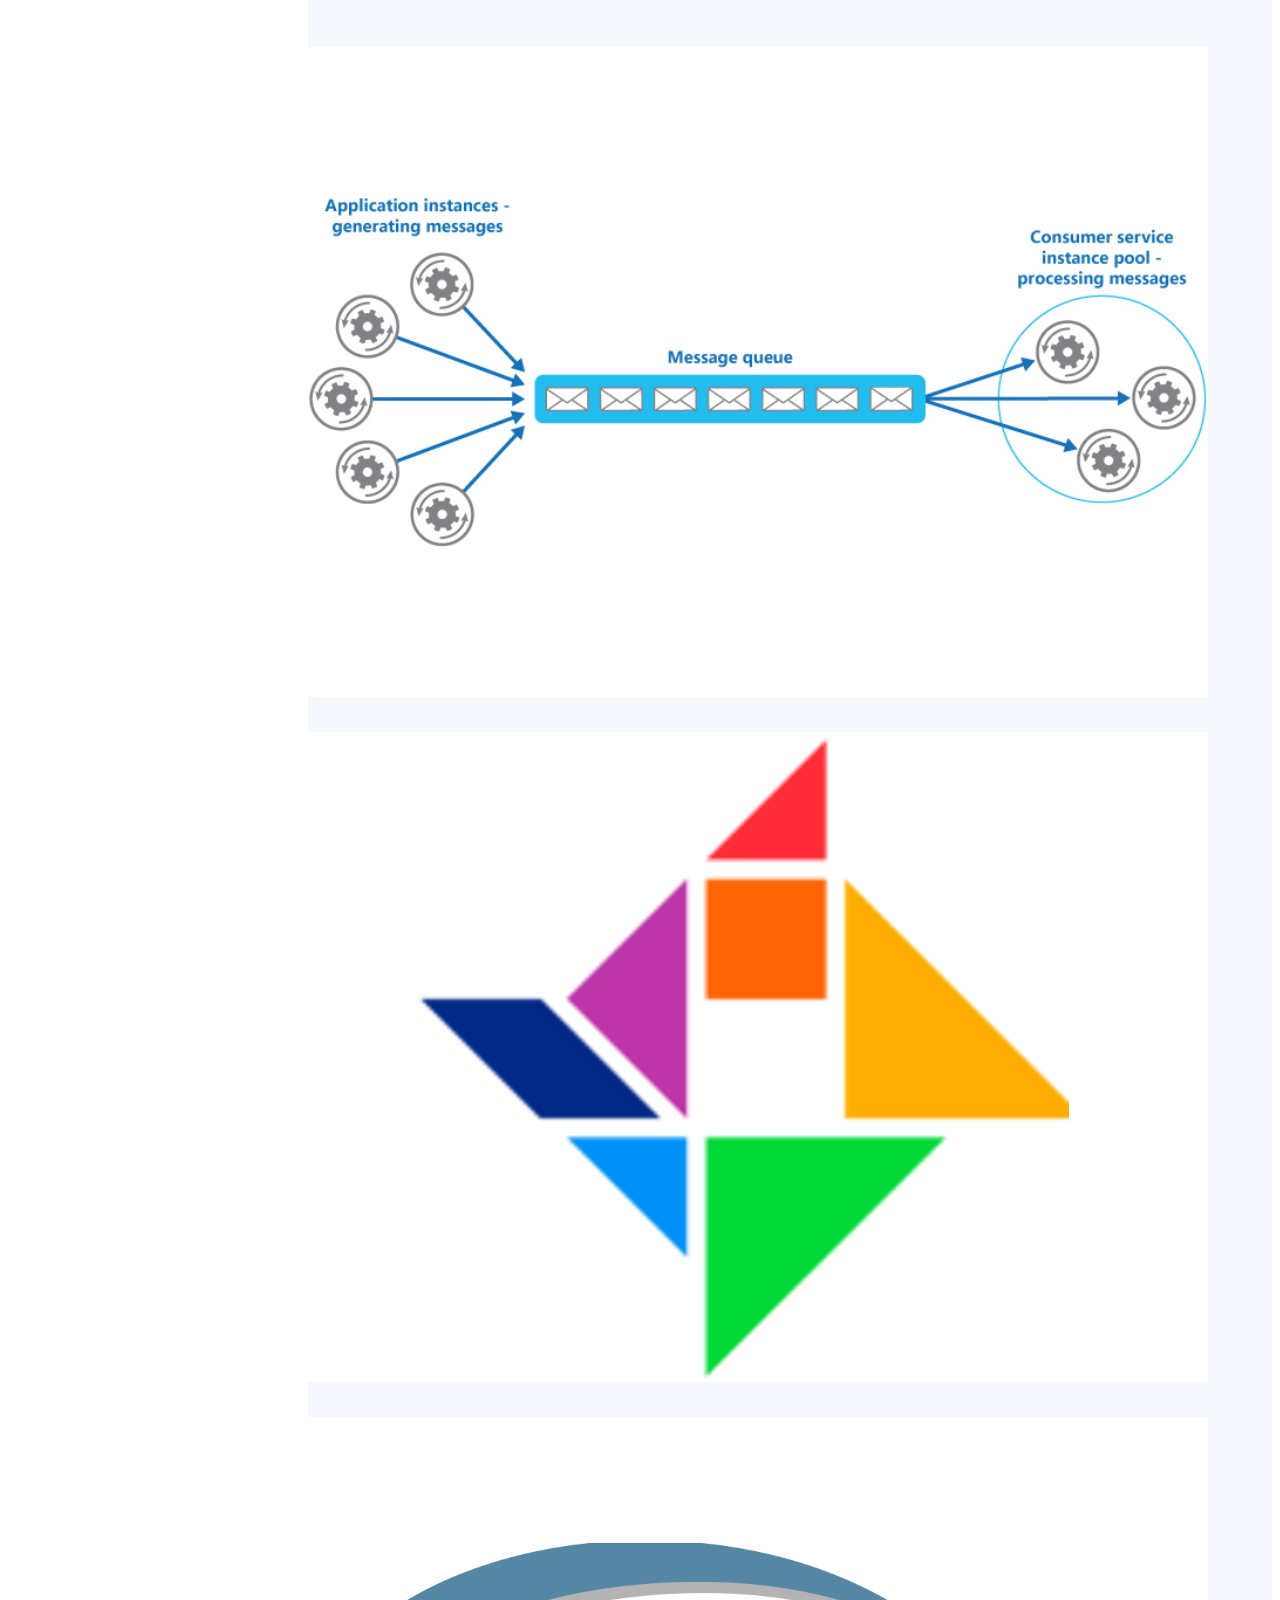
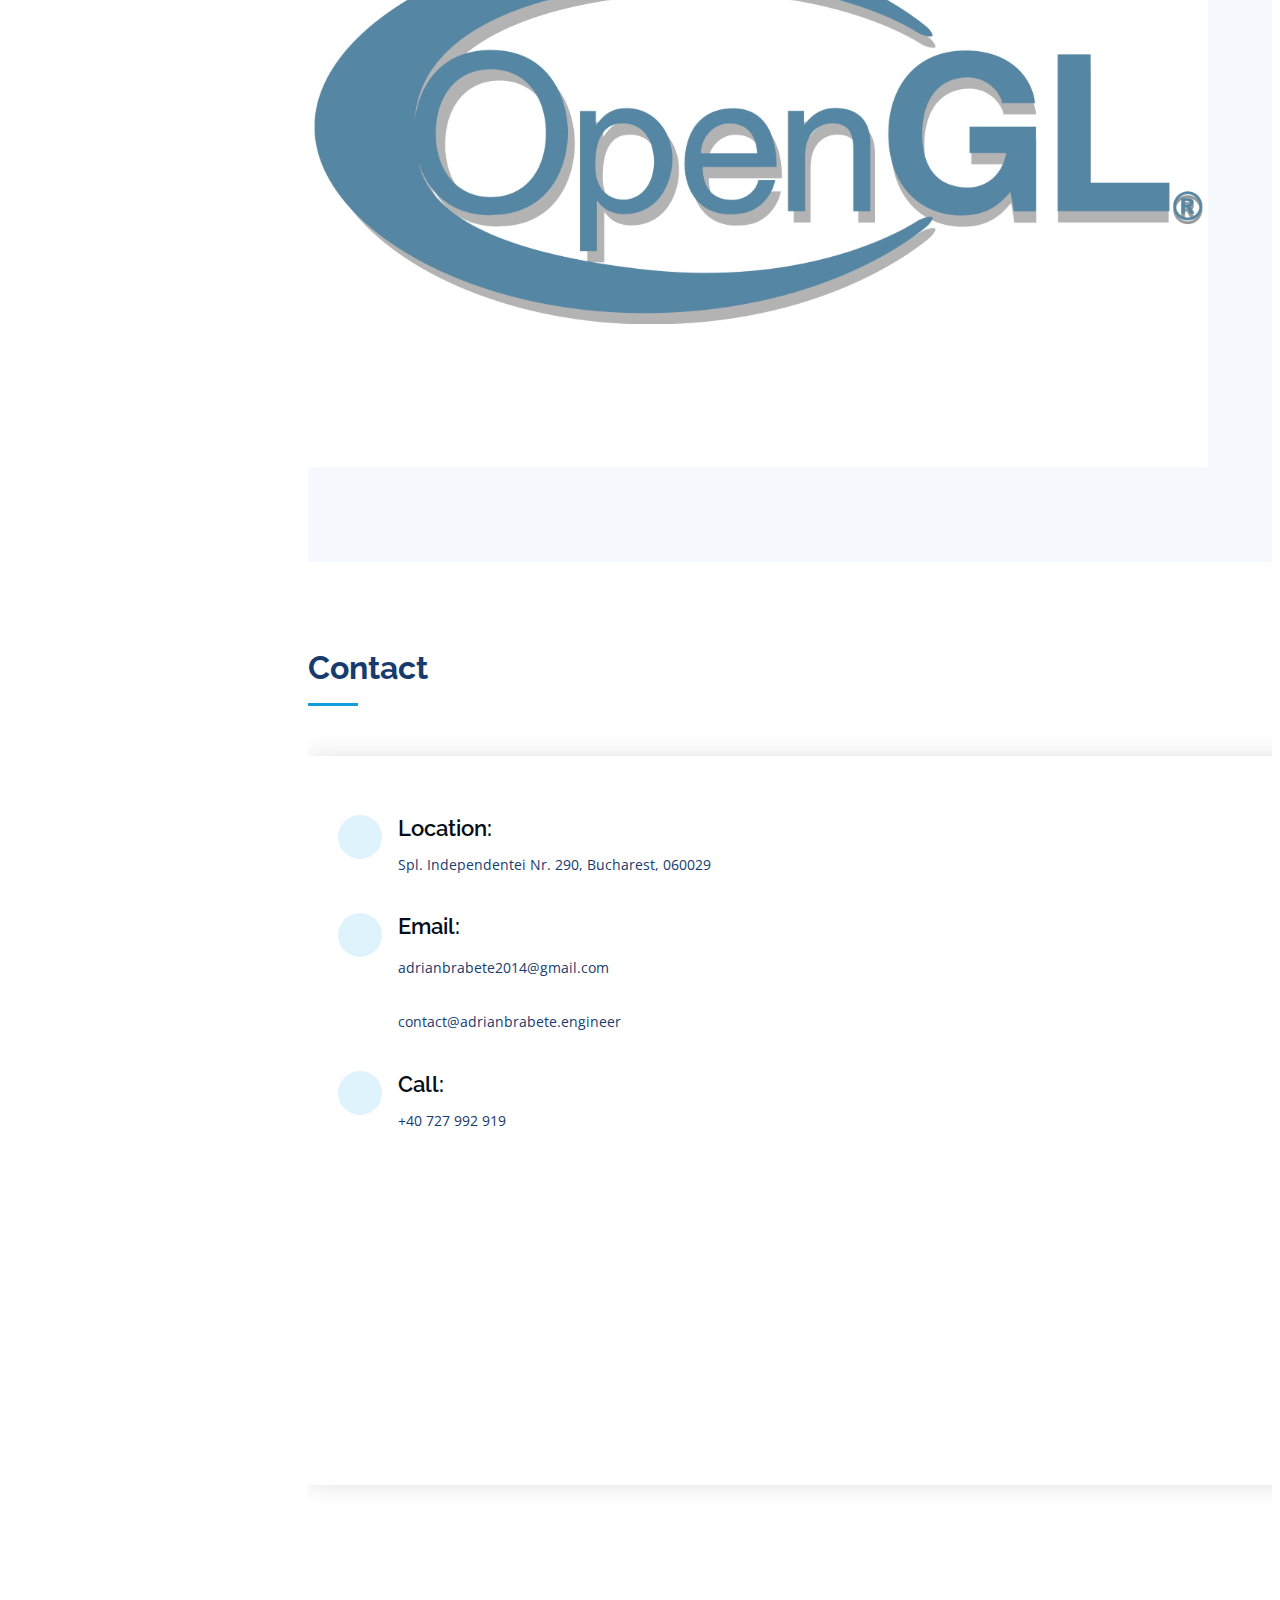
==== commit 03c90f42: "updated description 2" ====
--- a/index.html
+++ b/index.html
@@ -121,10 +121,14 @@
               </div>
             </div>
             <p>
-              #TO DO: I am always open to new opportunities and eager to learn new skills and meet new people. I am
-              hardworking,
-              always try my best and put passion into everything I do. My hobbies are cars, gaming, and everything about
-              tech but what I love the most is a good challenge.
+              Personal and Professional development is one of my main interests and that is why I have been looking to
+              develop my skills and knowledge through many paths. Being a Computer Science student and working as a
+              software engineer, I gathered experience with technologies such as Java, C#, C/C++, Databases, SQL,
+              Microservices (Docker), bash scripts, and Unity. Besides being passionate about programming and pursuing
+              to evolve in this matter, I have also been busy with acquiring and working on my game development skills
+              through personal projects and mentoring students on the game development path as part of the Microsoft
+              Learn Student Ambassadors program. I am hardworking, passionate, and committed to my work, while also
+              being up for new challenges and opportunities.
             </p>
           </div>
         </div>
@@ -146,7 +150,7 @@
           <div class="col-lg-3 col-md-6 d-md-flex align-items-md-stretch" data-aos="fade-up">
             <div class="count-box">
               <i class="bi bi-github"></i>
-              <span data-purecounter-start="0" data-purecounter-end="21" data-purecounter-duration="100"
+              <span data-purecounter-start="0" data-purecounter-end="22" data-purecounter-duration="1000"
                 class="purecounter"></span>
               <p><strong>Repositories</strong> Github</p>
             </div>
@@ -519,6 +523,7 @@
 
           </div>
 
+          <!---
           <div class="col-lg-7 mt-5 mt-lg-0 d-flex align-items-stretch">
             <div class="php-email-form">
               <link href="forms/contact-form.css" rel="stylesheet">
@@ -556,6 +561,7 @@
               </div>
             </div>
           </div>
+          --->
 
         </div>
 
